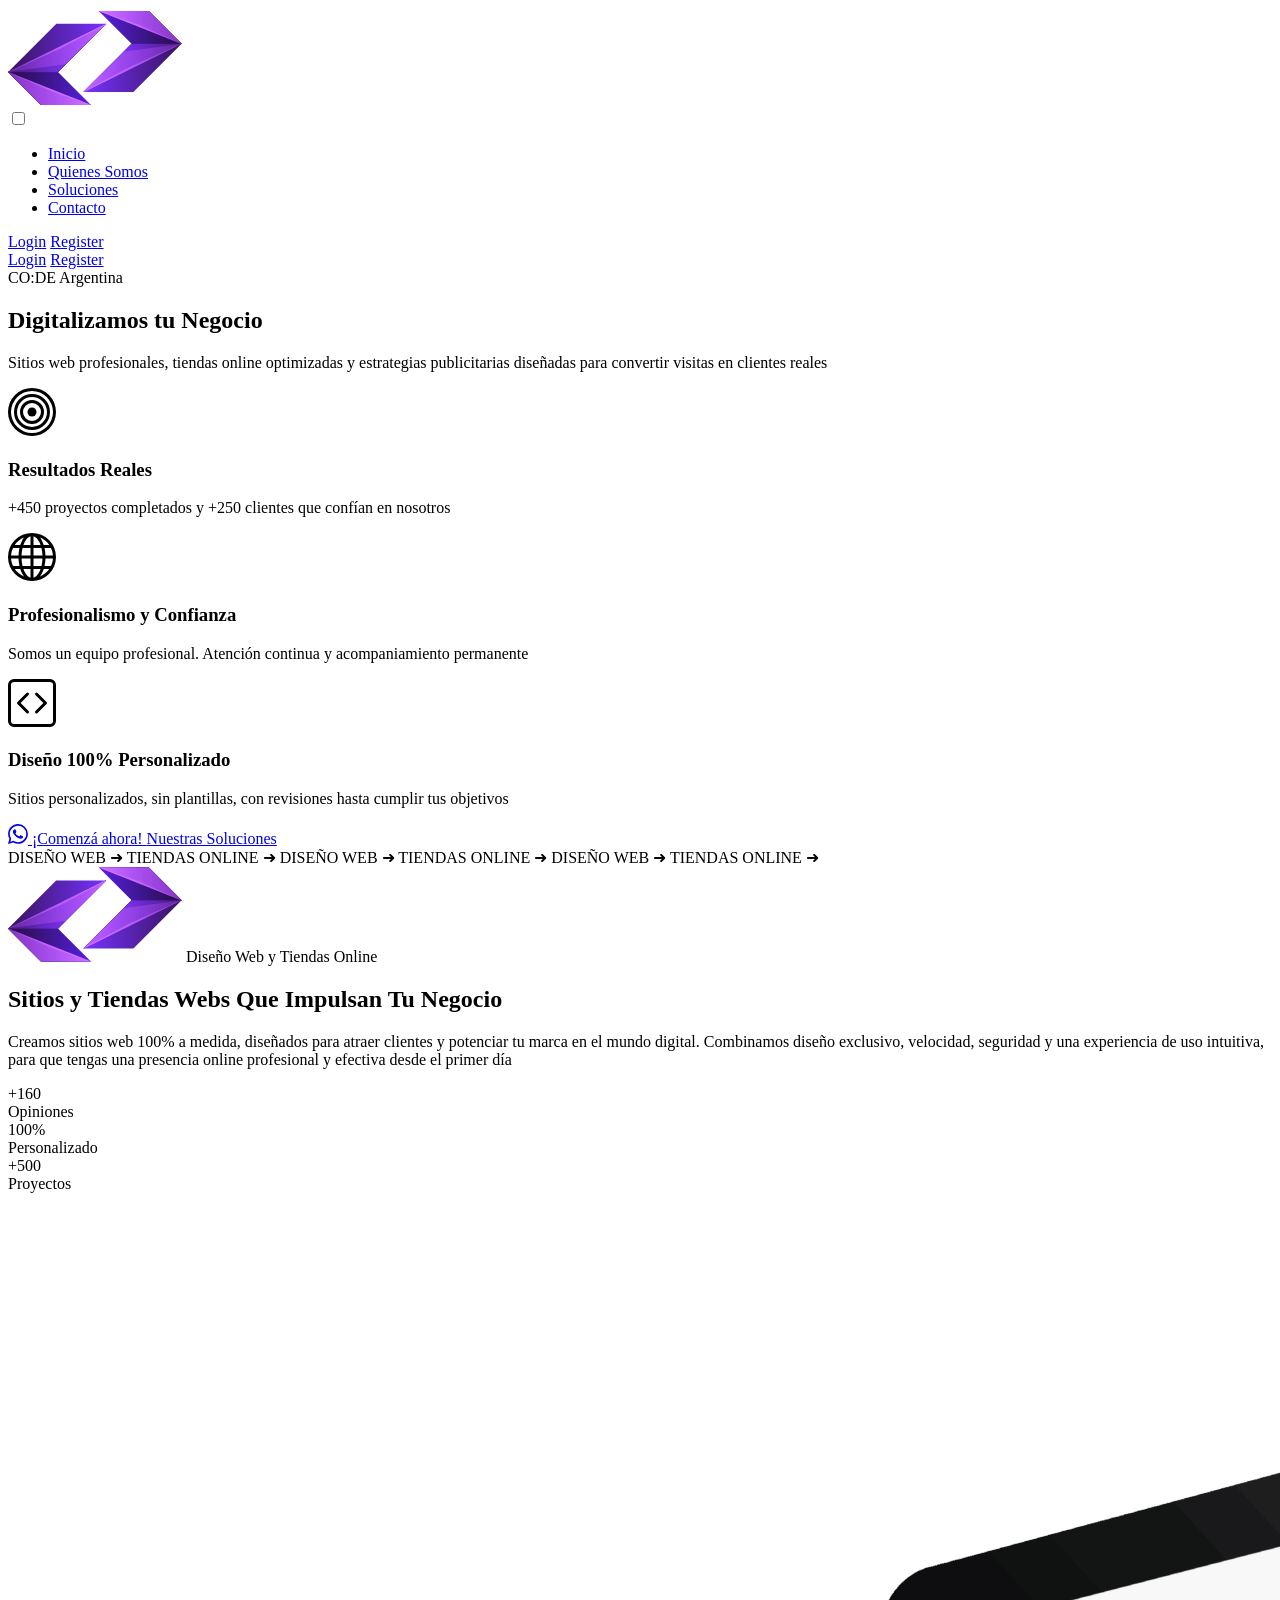
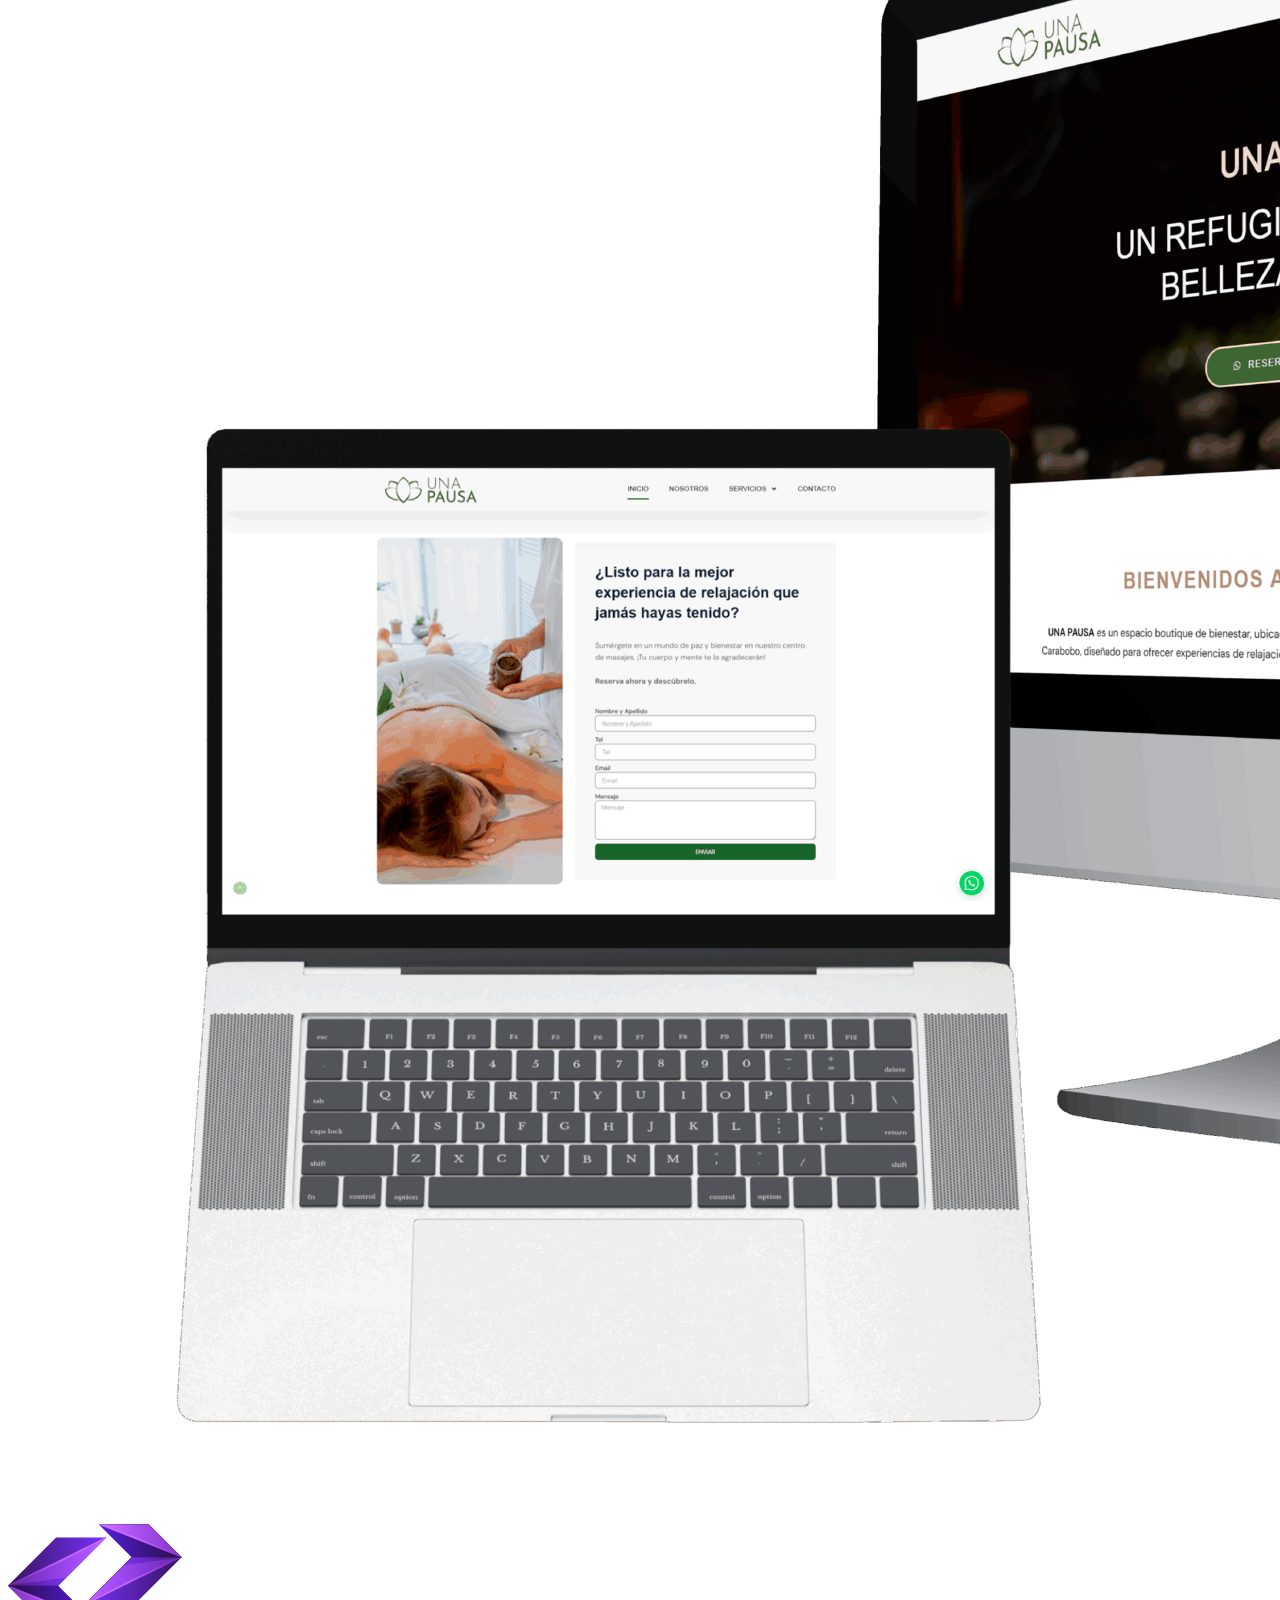
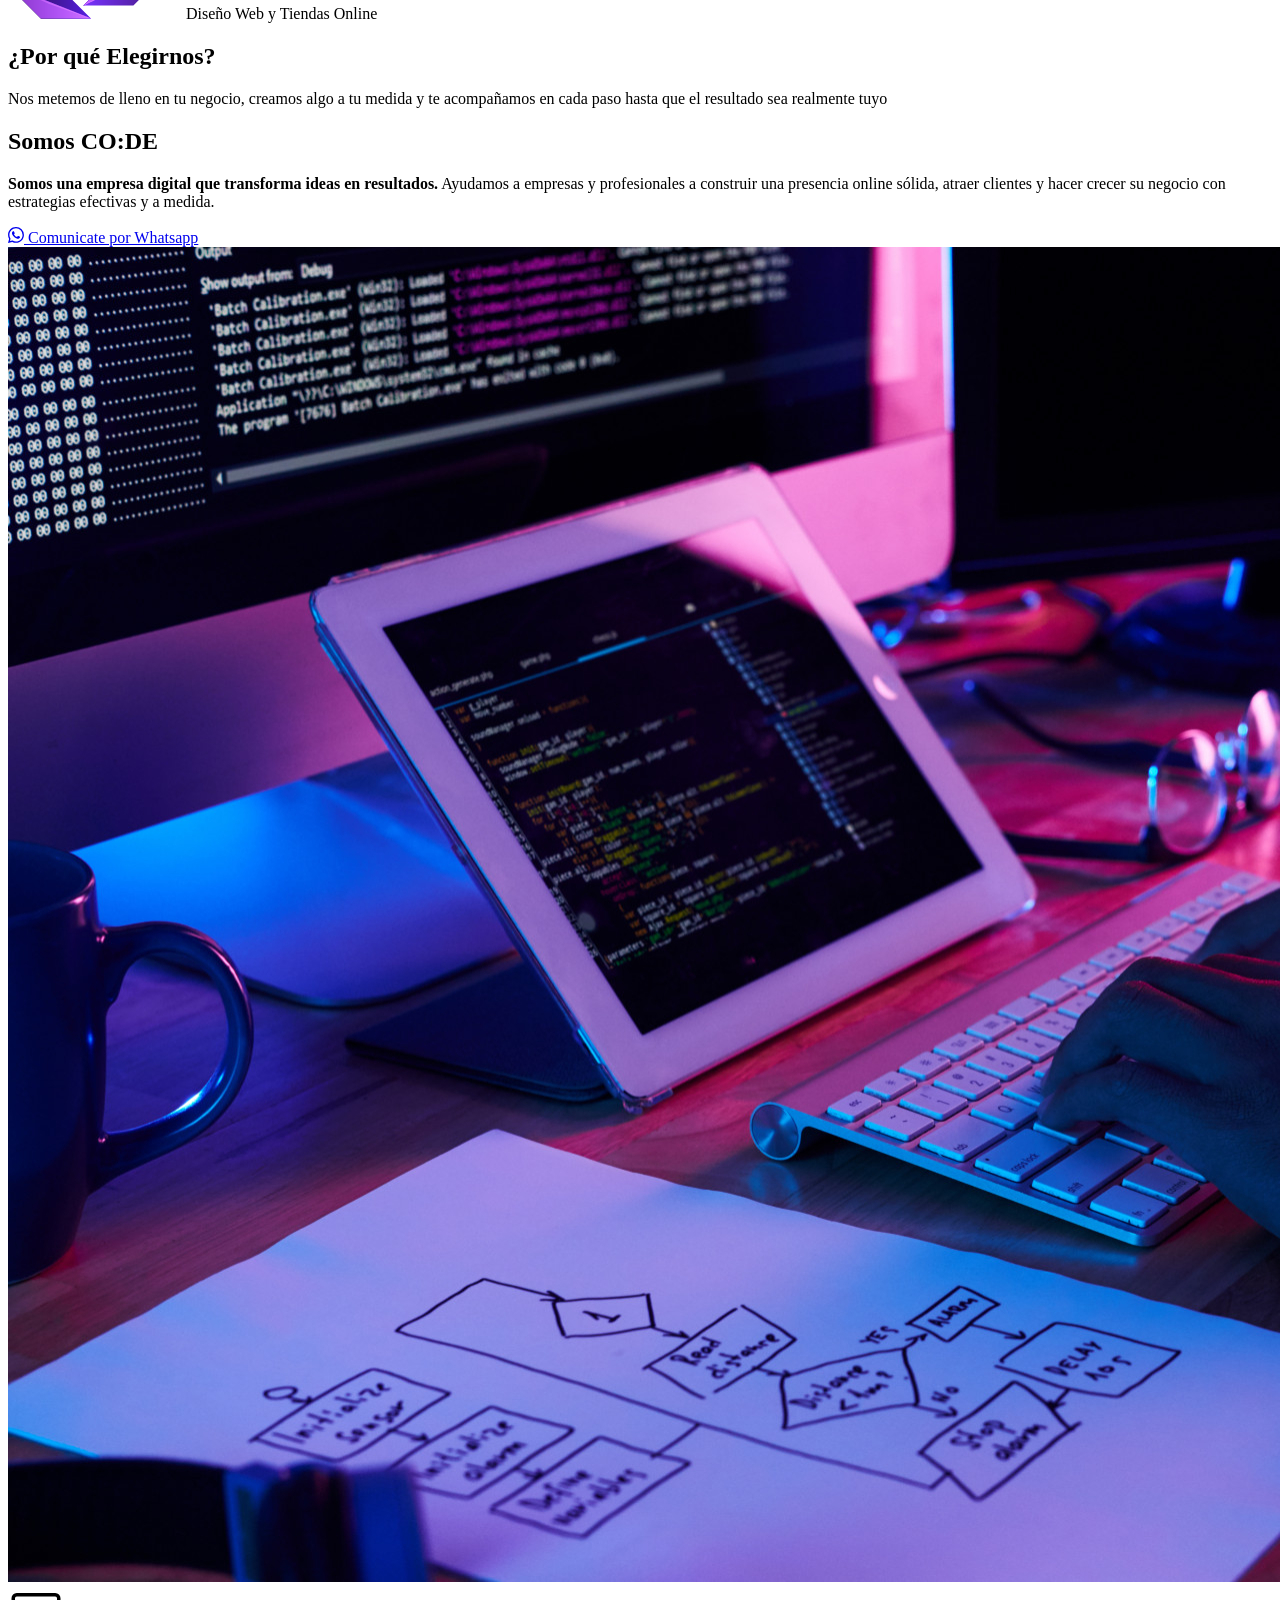
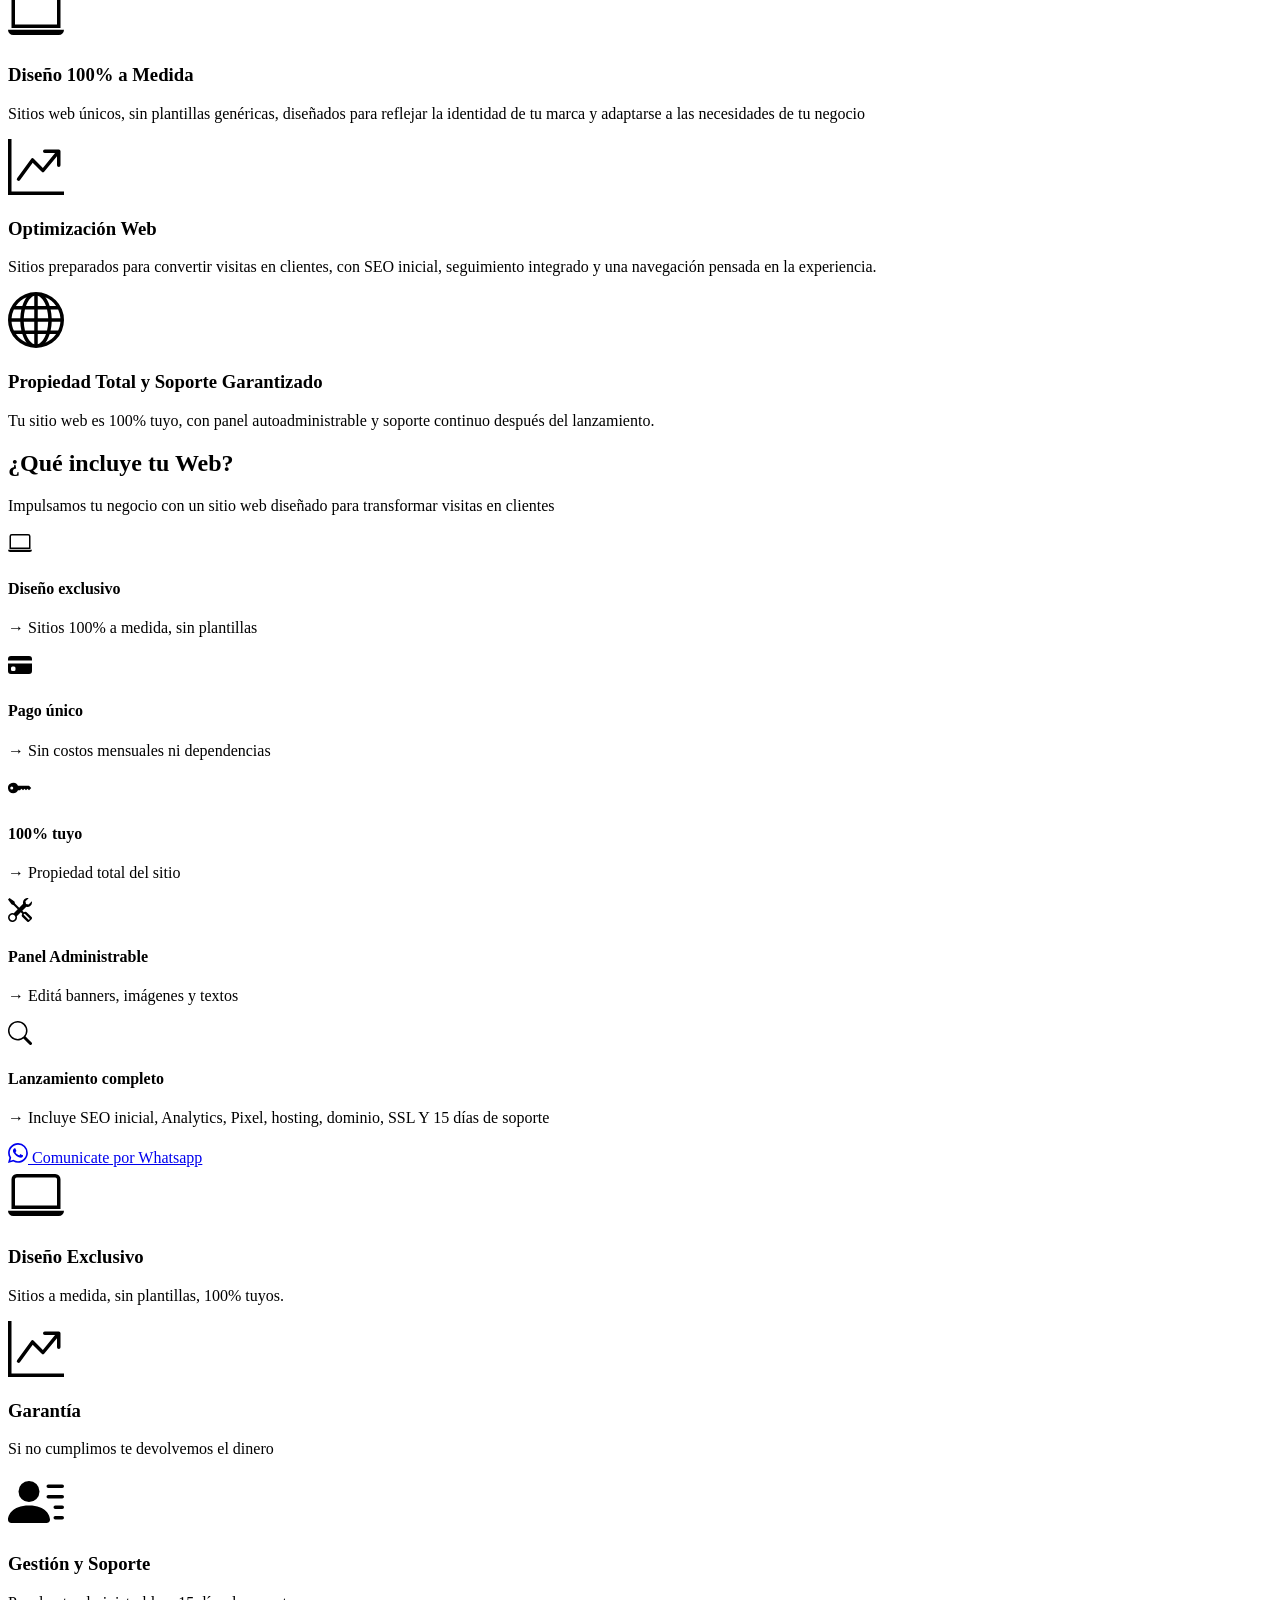
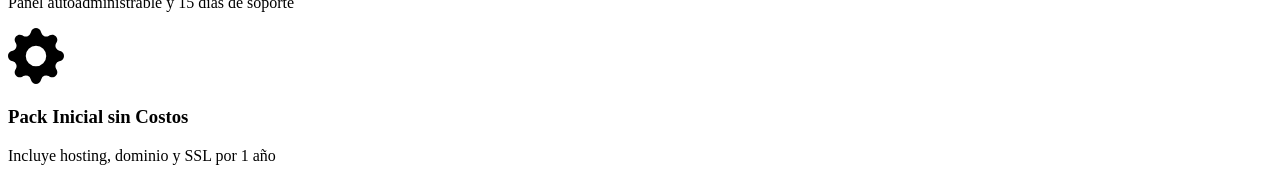
==== index.html @ 16af3ddb "what-included" ====
<!DOCTYPE html>
<html lang="en">
<head>
    <meta charset="UTF-8" />
    <meta name="viewport" content="width=device-width, initial-scale=1.0" />
    <meta
      name="description"
      content="CO:DE Developer - Diseño web y tiendas online profesionales"
    />
    <title>CO:DE Developer | Diseño Web y Tiendas Online</title>
    <link rel="stylesheet" href="estilo.css" />
  </head>
<body>
    
    <!-- ===== HEADER ===== -->
    <header class="header">
      <div class="header__container">
        <div class="logo">
          <a href="index.html" class="logo__link" aria-label="CO:DE Developer">
            <img
              src="./assets/img/logotipo/logotipo-code-horizonta-sin-fondo.png"
              alt="CO:DE Logo"
              class="logo__img"
            />
          </a>
        </div>

        <input type="checkbox" id="hamburger-toggle" class="hamburger-toggle" />

        <label for="hamburger-toggle" class="hamburger">
          <span class="hamburger__line"></span>
          <span class="hamburger__line"></span>
          <span class="hamburger__line"></span>
        </label>

        <nav class="navbar">
          <ul class="nav-menu">
            <li class="nav-menu__item">
              <a href="#inicio" class="nav-menu__link">Inicio</a>
            </li>
            <li class="nav-menu__item">
              <a href="#quienes-somos" class="nav-menu__link">Quienes Somos</a>
            </li>
            <li class="nav-menu__item">
              <a href="#soluciones" class="nav-menu__link">Soluciones</a>
            </li>
            <li class="nav-menu__item">
              <a href="#contacto" class="nav-menu__link">Contacto</a>
            </li>
          </ul>

          <div class="auth-buttons-mobile">
            <a href="./login.html" class="btn btn--login">Login</a>
            <a href="./register.html" class="btn btn--register">Register</a>
          </div>
        </nav>

        <div class="auth-buttons">
          <a href="./login.html" class="btn btn--login">Login</a>
          <a href="./register.html" class="btn btn--register">Register</a>
        </div>
      </div>
    </header>

</body>

<main>
    <!-- ===== HERO SECTION ===== -->
      <section class="hero" id="inicio">
        <div class="container">
          <div class="hero__content">
            <span class="hero__badge">CO:DE Argentina</span>
            <h1 class="hero__title">
              Digitalizamos tu <span class="text-primary">Negocio</span>
            </h1>
            <p class="hero__subtitle">
              Sitios web profesionales, tiendas online optimizadas y estrategias
              publicitarias diseñadas para convertir visitas en clientes reales
            </p>

            <div class="features-grid">
              <div class="feature-card">
                <svg
                  class="feature-card__icon"
                  xmlns="http://www.w3.org/2000/svg"
                  width="48"
                  height="48"
                  fill="currentColor"
                  viewBox="0 0 16 16"
                >
                  <path
                    d="M8 15A7 7 0 1 1 8 1a7 7 0 0 1 0 14m0 1A8 8 0 1 0 8 0a8 8 0 0 0 0 16"
                  />
                  <path
                    d="M8 13A5 5 0 1 1 8 3a5 5 0 0 1 0 10m0 1A6 6 0 1 0 8 2a6 6 0 0 0 0 12"
                  />
                  <path
                    d="M8 11a3 3 0 1 1 0-6 3 3 0 0 1 0 6m0 1a4 4 0 1 0 0-8 4 4 0 0 0 0 8"
                  />
                  <path d="M9.5 8a1.5 1.5 0 1 1-3 0 1.5 1.5 0 0 1 3 0" />
                </svg>
                <h3 class="feature-card__title">Resultados Reales</h3>
                <p class="feature-card__text">
                  +450 proyectos completados y +250 clientes que confían en
                  nosotros
                </p>
              </div>

              <div class="feature-card">
                <svg
                  class="feature-card__icon"
                  xmlns="http://www.w3.org/2000/svg"
                  width="48"
                  height="48"
                  fill="currentColor"
                  viewBox="0 0 16 16"
                >
                  <path
                    d="M0 8a8 8 0 1 1 16 0A8 8 0 0 1 0 8m7.5-6.923c-.67.204-1.335.82-1.887 1.855A8 8 0 0 0 5.145 4H7.5zM4.09 4a9.3 9.3 0 0 1 .64-1.539 7 7 0 0 1 .597-.933A7.03 7.03 0 0 0 2.255 4zm-.582 3.5c.03-.877.138-1.718.312-2.5H1.674a7 7 0 0 0-.656 2.5zM4.847 5a12.5 12.5 0 0 0-.338 2.5H7.5V5zM8.5 5v2.5h2.99a12.5 12.5 0 0 0-.337-2.5zM4.51 8.5a12.5 12.5 0 0 0 .337 2.5H7.5V8.5zm3.99 0V11h2.653c.187-.765.306-1.608.338-2.5zM5.145 12q.208.58.468 1.068c.552 1.035 1.218 1.65 1.887 1.855V12zm.182 2.472a7 7 0 0 1-.597-.933A9.3 9.3 0 0 1 4.09 12H2.255a7 7 0 0 0 3.072 2.472M3.82 11a13.7 13.7 0 0 1-.312-2.5h-2.49c.062.89.291 1.733.656 2.5zm6.853 3.472A7 7 0 0 0 13.745 12H11.91a9.3 9.3 0 0 1-.64 1.539 7 7 0 0 1-.597.933M8.5 12v2.923c.67-.204 1.335-.82 1.887-1.855q.26-.487.468-1.068zm3.68-1h2.146c.365-.767.594-1.61.656-2.5h-2.49a13.7 13.7 0 0 1-.312 2.5m2.802-3.5a7 7 0 0 0-.656-2.5H12.18c.174.782.282 1.623.312 2.5zM11.27 2.461c.247.464.462.98.64 1.539h1.835a7 7 0 0 0-3.072-2.472c.218.284.418.598.597.933M10.855 4a8 8 0 0 0-.468-1.068C9.835 1.897 9.17 1.282 8.5 1.077V4z"
                  />
                </svg>
                <h3 class="feature-card__title">Profesionalismo y Confianza</h3>
                <p class="feature-card__text">
                  Somos un equipo profesional. Atención continua y
                  acompaniamiento permanente
                </p>
              </div>

              <div class="feature-card">
                <svg
                  class="feature-card__icon"
                  xmlns="http://www.w3.org/2000/svg"
                  width="48"
                  height="48"
                  fill="currentColor"
                  viewBox="0 0 16 16"
                >
                  <path
                    d="M14 1a1 1 0 0 1 1 1v12a1 1 0 0 1-1 1H2a1 1 0 0 1-1-1V2a1 1 0 0 1 1-1zM2 0a2 2 0 0 0-2 2v12a2 2 0 0 0 2 2h12a2 2 0 0 0 2-2V2a2 2 0 0 0-2-2z"
                  />
                  <path
                    d="M6.854 4.646a.5.5 0 0 1 0 .708L4.207 8l2.647 2.646a.5.5 0 0 1-.708.708l-3-3a.5.5 0 0 1 0-.708l3-3a.5.5 0 0 1 .708 0m2.292 0a.5.5 0 0 0 0 .708L11.793 8l-2.647 2.646a.5.5 0 0 0 .708.708l3-3a.5.5 0 0 0 0-.708l-3-3a.5.5 0 0 0-.708 0"
                  />
                </svg>
                <h3 class="feature-card__title">Diseño 100% Personalizado</h3>
                <p class="feature-card__text">
                  Sitios personalizados, sin plantillas, con revisiones hasta
                  cumplir tus objetivos
                </p>
              </div>
            </div>

            <div class="cta-buttons">
              <a
                href="https://wa.me/5491164627854?text=Hola%20*CO:DE*%20.Estoy%20interesado%20en%20crear%20una%20página%20web.%20¿Podrás%20pasarme%20más%20información?%20"
                target="_blank"
                class="btn btn--primary"
              >
                <svg
                  class="btn__icon"
                  xmlns="http://www.w3.org/2000/svg"
                  width="20"
                  height="20"
                  fill="currentColor"
                  viewBox="0 0 16 16"
                >
                  <path
                    d="M13.601 2.326A7.85 7.85 0 0 0 7.994 0C3.627 0 .068 3.558.064 7.926c0 1.399.366 2.76 1.057 3.965L0 16l4.204-1.102a7.9 7.9 0 0 0 3.79.965h.004c4.368 0 7.926-3.558 7.93-7.93A7.9 7.9 0 0 0 13.6 2.326zM7.994 14.521a6.6 6.6 0 0 1-3.356-.92l-.24-.144-2.494.654.666-2.433-.156-.251a6.56 6.56 0 0 1-1.007-3.505c0-3.626 2.957-6.584 6.591-6.584a6.56 6.56 0 0 1 4.66 1.931 6.56 6.56 0 0 1 1.928 4.66c-.004 3.639-2.961 6.592-6.592 6.592m3.615-4.934c-.197-.099-1.17-.578-1.353-.646-.182-.065-.315-.099-.445.099-.133.197-.513.646-.627.775-.114.133-.232.148-.43.05-.197-.1-.836-.308-1.592-.985-.59-.525-.985-1.175-1.103-1.372-.114-.198-.011-.304.088-.403.087-.088.197-.232.296-.346.1-.114.133-.198.198-.33.065-.134.034-.248-.015-.347-.05-.099-.445-1.076-.612-1.47-.16-.389-.323-.335-.445-.34-.114-.007-.247-.007-.38-.007a.73.73 0 0 0-.529.247c-.182.198-.691.677-.691 1.654s.71 1.916.81 2.049c.098.133 1.394 2.132 3.383 2.992.47.205.84.326 1.129.418.475.152.904.129 1.246.08.38-.058 1.171-.48 1.338-.943.164-.464.164-.86.114-.943-.049-.084-.182-.133-.38-.232"
                  />
                </svg>
                ¡Comenzá ahora!
              </a>
              <a href="#soluciones" class="btn btn--secondary">
                Nuestras Soluciones
              </a>
            </div>
          </div>
        </div>
      </section>

      <!-- ===== MARQUEE SECTION ===== -->
       <section class="marquee">
        <div class="marquee__content">
          <span class="marquee__text">DISEÑO WEB ➜</span>
          <span class="marquee__text">TIENDAS ONLINE ➜</span>
          <span class="marquee__text">DISEÑO WEB ➜</span>
          <span class="marquee__text">TIENDAS ONLINE ➜</span>
          <span class="marquee__text">DISEÑO WEB ➜</span>
          <span class="marquee__text">TIENDAS ONLINE ➜</span>
        </div>
      </section>

      <!-- ===== WEB DESIGN SECTION ===== -->
      <section class="web-design" id="soluciones">
        <div class="container">
          <div class="web-design__wrapper">
            <div class="web-design__text">
              <div class="section-label">
                <img
                  src="./assets/img/logotipo/logo-sin-fondo.png"
                  alt="Logo"
                  class="section-label__icon"
                />
                <span class="section-label__text"
                  >Diseño Web y Tiendas Online</span
                >
              </div>

              <div>
                <h2 class="web-design__title">
                  Sitios y Tiendas Webs Que Impulsan
                  <span class="text-primary">Tu Negocio</span>
                </h2>
                <p class="web-design__description">
                  Creamos sitios web 100% a medida, diseñados para atraer
                  clientes y potenciar tu marca en el mundo digital. Combinamos
                  diseño exclusivo, velocidad, seguridad y una experiencia de
                  uso intuitiva, para que tengas una presencia online
                  profesional y efectiva desde el primer día
                </p>

                <div class="stats-grid">
                  <div class="stats-grid__item">
                    <div class="stats-grid__number">
                      <span class="stats-grid__number-highlight">+160</span>
                    </div>
                    <div class="stats-grid__label">Opiniones</div>
                  </div>
                  <div class="stats-grid__item">
                    <div class="stats-grid__number">
                      <span class="stats-grid__number-highlight">100%</span>
                    </div>
                    <div class="stats-grid__label">Personalizado</div>
                  </div>
                  <div class="stats-grid__item">
                    <div class="stats-grid__number">
                      <span class="stats-grid__number-highlight">+500</span>
                    </div>
                    <div class="stats-grid__label">Proyectos</div>
                  </div>
                </div>
              </div>
            </div>

            <div class="web-design__image">
              <img
                src="./assets/img/cards-diseno-web/UNA-PAUSA-scaled.png"
                alt="Diseño Web"
                class="web-design__image-img"
              />
            </div>
          </div>
        </div>
      </section>

       <!-- ===== WHY CHOOSE US SECTION ===== -->
      <section class="why-choose-us" id="quienes-somos">
        <div class="container">
          <div class="why-choose-us__wrapper">
            <div class="section-label">
              <img
                src="./assets/img/logotipo/logo-sin-fondo.png"
                alt="Logo"
                class="section-label__icon"
              />
              <span class="section-label__text"
                >Diseño Web y Tiendas Online</span
              >
            </div>

            <div class="why-title">
              <h2 class="why-choose-us__title">
                ¿Por qué <span class="text-primary">Elegirnos?</span>
              </h2>
              <p class="why-choose-us__description">
                Nos metemos de lleno en tu negocio, creamos algo a tu medida y
                te acompañamos en cada paso hasta que el resultado sea realmente
                tuyo
              </p>
            </div>

            <section class="quienes-somos">
              <div class="quienes-somos__text">
                <div>
                  <h2 class="quienes-somos__title">
                    Somos <span class="text-primary">CO:DE</span>
                  </h2>
                  <p class="quienes-somos__description">
                    <strong
                      >Somos una empresa digital que transforma ideas en
                      resultados.</strong
                    >
                    Ayudamos a empresas y profesionales a construir una
                    presencia online sólida, atraer clientes y hacer crecer su
                    negocio con estrategias efectivas y a medida.
                  </p>
                </div>

                <div>
                  <a
                    href="https://wa.me/5491164627854?text=Hola%20*CO:DE*%20.Estoy%20interesado%20en%20crear%20una%20página%20web.%20¿Podrás%20pasarme%20más%20información?%20"
                    target="_blank"
                    class="btn btn--primary btn--whatsapp"
                  >
                    <svg
                      xmlns="http://www.w3.org/2000/svg"
                      width="16"
                      height="16"
                      fill="currentColor"
                      viewBox="0 0 16 16"
                    >
                      <path
                        d="M13.601 2.326A7.85 7.85 0 0 0 7.994 0C3.627 0 .068 3.558.064 7.926c0 1.399.366 2.76 1.057 3.965L0 16l4.204-1.102a7.9 7.9 0 0 0 3.79.965h.004c4.368 0 7.926-3.558 7.93-7.93A7.9 7.9 0 0 0 13.6 2.326zM7.994 14.521a6.6 6.6 0 0 1-3.356-.92l-.24-.144-2.494.654.666-2.433-.156-.251a6.56 6.56 0 0 1-1.007-3.505c0-3.626 2.957-6.584 6.591-6.584a6.56 6.56 0 0 1 4.66 1.931 6.56 6.56 0 0 1 1.928 4.66c-.004 3.639-2.961 6.592-6.592 6.592m3.615-4.934c-.197-.099-1.17-.578-1.353-.646-.182-.065-.315-.099-.445.099-.133.197-.513.646-.627.775-.114.133-.232.148-.43.05-.197-.1-.836-.308-1.592-.985-.59-.525-.985-1.175-1.103-1.372-.114-.198-.011-.304.088-.403.087-.088.197-.232.296-.346.1-.114.133-.198.198-.33.065-.134.034-.248-.015-.347-.05-.099-.445-1.076-.612-1.47-.16-.389-.323-.335-.445-.34-.114-.007-.247-.007-.38-.007a.73.73 0 0 0-.529.247c-.182.198-.691.677-.691 1.654s.71 1.916.81 2.049c.098.133 1.394 2.132 3.383 2.992.47.205.84.326 1.129.418.475.152.904.129 1.246.08.38-.058 1.171-.48 1.338-.943.164-.464.164-.86.114-.943-.049-.084-.182-.133-.38-.232"
                      />
                    </svg>
                    Comunicate por Whatsapp
                  </a>
                </div>
              </div>

              <div class="quienes-somos__image">
                <img
                  src="./assets/img/cards/web-a-medida-1.jpg"
                  alt="Web a medida"
                  class="quienes-somos__image-img"
                />
              </div>
            </section>

            <div class="benefits-grid">
              <article class="benefit-card">
                <svg
                  class="benefit-card__icon"
                  xmlns="http://www.w3.org/2000/svg"
                  width="56"
                  height="56"
                  fill="currentColor"
                  viewBox="0 0 16 16"
                >
                  <path
                    d="M13.5 3a.5.5 0 0 1 .5.5V11H2V3.5a.5.5 0 0 1 .5-.5zm-11-1A1.5 1.5 0 0 0 1 3.5V12h14V3.5A1.5 1.5 0 0 0 13.5 2zM0 12.5h16a1.5 1.5 0 0 1-1.5 1.5h-13A1.5 1.5 0 0 1 0 12.5"
                  />
                </svg>
                <h3 class="benefit-card__title">Diseño 100% a Medida</h3>
                <p class="benefit-card__text">
                  Sitios web únicos, sin plantillas genéricas, diseñados para
                  reflejar la identidad de tu marca y adaptarse a las
                  necesidades de tu negocio
                </p>
              </article>

              <article class="benefit-card">
                <svg
                  class="benefit-card__icon"
                  xmlns="http://www.w3.org/2000/svg"
                  width="56"
                  height="56"
                  fill="currentColor"
                  viewBox="0 0 16 16"
                >
                  <path
                    d="M0 0h1v15h15v1H0zm10 3.5a.5.5 0 0 1 .5-.5h4a.5.5 0 0 1 .5.5v4a.5.5 0 0 1-1 0V4.9l-3.613 4.417a.5.5 0 0 1-.74.037L7.06 6.767l-3.656 5.027a.5.5 0 0 1-.808-.588l4-5.5a.5.5 0 0 1 .758-.06l2.609 2.61L13.445 4H10.5a.5.5 0 0 1-.5-.5"
                  />
                </svg>
                <h3 class="benefit-card__title">Optimización Web</h3>
                <p class="benefit-card__text">
                  Sitios preparados para convertir visitas en clientes, con SEO
                  inicial, seguimiento integrado y una navegación pensada en la
                  experiencia.
                </p>
              </article>

              <article class="benefit-card">
                <svg
                  class="benefit-card__icon"
                  xmlns="http://www.w3.org/2000/svg"
                  width="56"
                  height="56"
                  fill="currentColor"
                  viewBox="0 0 16 16"
                >
                  <path
                    d="M0 8a8 8 0 1 1 16 0A8 8 0 0 1 0 8m7.5-6.923c-.67.204-1.335.82-1.887 1.855A8 8 0 0 0 5.145 4H7.5zM4.09 4a9.3 9.3 0 0 1 .64-1.539 7 7 0 0 1 .597-.933A7.03 7.03 0 0 0 2.255 4zm-.582 3.5c.03-.877.138-1.718.312-2.5H1.674a7 7 0 0 0-.656 2.5zM4.847 5a12.5 12.5 0 0 0-.338 2.5H7.5V5zM8.5 5v2.5h2.99a12.5 12.5 0 0 0-.337-2.5zM4.51 8.5a12.5 12.5 0 0 0 .337 2.5H7.5V8.5zm3.99 0V11h2.653c.187-.765.306-1.608.338-2.5zM5.145 12q.208.58.468 1.068c.552 1.035 1.218 1.65 1.887 1.855V12zm.182 2.472a7 7 0 0 1-.597-.933A9.3 9.3 0 0 1 4.09 12H2.255a7 7 0 0 0 3.072 2.472M3.82 11a13.7 13.7 0 0 1-.312-2.5h-2.49c.062.89.291 1.733.656 2.5zm6.853 3.472A7 7 0 0 0 13.745 12H11.91a9.3 9.3 0 0 1-.64 1.539 7 7 0 0 1-.597.933M8.5 12v2.923c.67-.204 1.335-.82 1.887-1.855q.26-.487.468-1.068zm3.68-1h2.146c.365-.767.594-1.61.656-2.5h-2.49a13.7 13.7 0 0 1-.312 2.5m2.802-3.5a7 7 0 0 0-.656-2.5H12.18c.174.782.282 1.623.312 2.5zM11.27 2.461c.247.464.462.98.64 1.539h1.835a7 7 0 0 0-3.072-2.472c.218.284.418.598.597.933M10.855 4a8 8 0 0 0-.468-1.068C9.835 1.897 9.17 1.282 8.5 1.077V4z"
                  />
                </svg>
                <h3 class="benefit-card__title">
                  Propiedad Total y Soporte Garantizado
                </h3>
                <p class="benefit-card__text">
                  Tu sitio web es 100% tuyo, con panel autoadministrable y
                  soporte continuo después del lanzamiento.
                </p>
              </article>
            </div>
          </div>
        </div>
      </section>

            <!-- ===== WHAT'S INCLUDED SECTION ===== -->
      <section class="what-included">
        <div class="container">
          <div class="what-included__wrapper">
            <div class="what-included__header">
              <h2 class="what-included__title">
                ¿Qué incluye tu <span class="text-primary">Web?</span>
              </h2>
              <p class="what-included__description">
                Impulsamos tu negocio con un sitio web diseñado para transformar
                visitas en clientes
              </p>
            </div>

            <div class="features-layout">
              <!-- COLUMNA IZQUIERDA - LISTA DE CARACTERÍSTICAS -->
              <div class="features-column">
                <div class="features-list">
                  <div class="feature-item">
                    <svg
                      class="feature-item__icon"
                      xmlns="http://www.w3.org/2000/svg"
                      width="24"
                      height="24"
                      fill="currentColor"
                      viewBox="0 0 16 16"
                    >
                      <path
                        d="M13.5 3a.5.5 0 0 1 .5.5V11H2V3.5a.5.5 0 0 1 .5-.5zm-11-1A1.5 1.5 0 0 0 1 3.5V12h14V3.5A1.5 1.5 0 0 0 13.5 2zM0 12.5h16a1.5 1.5 0 0 1-1.5 1.5h-13A1.5 1.5 0 0 1 0 12.5"
                      />
                    </svg>
                    <div class="feature-item__content">
                      <h4 class="feature-item__title">Diseño exclusivo</h4>
                      <p class="feature-item__text">
                        → Sitios 100% a medida, sin plantillas
                      </p>
                    </div>
                  </div>

                  <div class="feature-item">
                    <svg
                      class="feature-item__icon"
                      xmlns="http://www.w3.org/2000/svg"
                      width="24"
                      height="24"
                      fill="currentColor"
                      viewBox="0 0 16 16"
                    >
                      <path
                        d="M0 4a2 2 0 0 1 2-2h12a2 2 0 0 1 2 2v1H0zm0 3v5a2 2 0 0 0 2 2h12a2 2 0 0 0 2-2V7zm3 2h1a1 1 0 0 1 1 1v1a1 1 0 0 1-1 1H3a1 1 0 0 1-1-1v-1a1 1 0 0 1 1-1"
                      />
                    </svg>
                    <div class="feature-item__content">
                      <h4 class="feature-item__title">Pago único</h4>
                      <p class="feature-item__text">
                        → Sin costos mensuales ni dependencias
                      </p>
                    </div>
                  </div>

                  <div class="feature-item">
                    <svg
                      class="feature-item__icon"
                      xmlns="http://www.w3.org/2000/svg"
                      width="24"
                      height="24"
                      fill="currentColor"
                      viewBox="0 0 16 16"
                    >
                      <path
                        d="M3.5 11.5a3.5 3.5 0 1 1 3.163-5H14L15.5 8 14 9.5l-1-1-1 1-1-1-1 1-1-1-1 1H6.663a3.5 3.5 0 0 1-3.163 2M2.5 9a1 1 0 1 0 0-2 1 1 0 0 0 0 2"
                      />
                    </svg>
                    <div class="feature-item__content">
                      <h4 class="feature-item__title">100% tuyo</h4>
                      <p class="feature-item__text">
                        → Propiedad total del sitio
                      </p>
                    </div>
                  </div>

                  <div class="feature-item">
                    <svg
                      class="feature-item__icon"
                      xmlns="http://www.w3.org/2000/svg"
                      width="24"
                      height="24"
                      fill="currentColor"
                      viewBox="0 0 16 16"
                    >
                      <path
                        d="M1 0 0 1l2.2 3.081a1 1 0 0 0 .815.419h.07a1 1 0 0 1 .708.293l2.675 2.675-2.617 2.654A3.003 3.003 0 0 0 0 13a3 3 0 1 0 5.878-.851l2.654-2.617.968.968-.305.914a1 1 0 0 0 .242 1.023l3.27 3.27a.997.997 0 0 0 1.414 0l1.586-1.586a.997.997 0 0 0 0-1.414l-3.27-3.27a1 1 0 0 0-1.023-.242L10.5 9.5l-.96-.96 2.68-2.643A3.005 3.005 0 0 0 16 3q0-.405-.102-.777l-2.14 2.141L12 4l-.364-1.757L13.777.102a3 3 0 0 0-3.675 3.68L7.462 6.46 4.793 3.793a1 1 0 0 1-.293-.707v-.071a1 1 0 0 0-.419-.814zm9.646 10.646a.5.5 0 0 1 .708 0l2.914 2.915a.5.5 0 0 1-.707.707l-2.915-2.914a.5.5 0 0 1 0-.708M3 11l.471.242.529.026.287.445.445.287.026.529L5 13l-.242.471-.026.529-.445.287-.287.445-.529.026L3 15l-.471-.242L2 14.732l-.287-.445L1.268 14l-.026-.529L1 13l.242-.471.026-.529.445-.287.287-.445.529-.026z"
                      />
                    </svg>
                    <div class="feature-item__content">
                      <h4 class="feature-item__title">Panel Administrable</h4>
                      <p class="feature-item__text">
                        → Editá banners, imágenes y textos
                      </p>
                    </div>
                  </div>

                  <div class="feature-item">
                    <svg
                      class="feature-item__icon"
                      xmlns="http://www.w3.org/2000/svg"
                      width="24"
                      height="24"
                      fill="currentColor"
                      viewBox="0 0 16 16"
                    >
                      <path
                        d="M11.742 10.344a6.5 6.5 0 1 0-1.397 1.398h-.001q.044.06.098.115l3.85 3.85a1 1 0 0 0 1.415-1.414l-3.85-3.85a1 1 0 0 0-.115-.1zM12 6.5a5.5 5.5 0 1 1-11 0 5.5 5.5 0 0 1 11 0"
                      />
                    </svg>
                    <div class="feature-item__content">
                      <h4 class="feature-item__title">Lanzamiento completo</h4>
                      <p class="feature-item__text">
                        → Incluye SEO inicial, Analytics, Pixel, hosting,
                        dominio, SSL Y 15 días de soporte
                      </p>
                    </div>
                  </div>
                </div>

                <a
                  href="https://wa.me/5491164627854?text=Hola%20*CO:DE*%20.Estoy%20interesado%20en%20crear%20una%20página%20web.%20¿Podrás%20pasarme%20más%20información?%20"
                  target="_blank"
                  class="btn btn--primary btn--full"
                >
                  <svg
                    class="btn__icon"
                    xmlns="http://www.w3.org/2000/svg"
                    width="20"
                    height="20"
                    fill="currentColor"
                    viewBox="0 0 16 16"
                  >
                    <path
                      d="M13.601 2.326A7.85 7.85 0 0 0 7.994 0C3.627 0 .068 3.558.064 7.926c0 1.399.366 2.76 1.057 3.965L0 16l4.204-1.102a7.9 7.9 0 0 0 3.79.965h.004c4.368 0 7.926-3.558 7.93-7.93A7.9 7.9 0 0 0 13.6 2.326zM7.994 14.521a6.6 6.6 0 0 1-3.356-.92l-.24-.144-2.494.654.666-2.433-.156-.251a6.56 6.56 0 0 1-1.007-3.505c0-3.626 2.957-6.584 6.591-6.584a6.56 6.56 0 0 1 4.66 1.931 6.56 6.56 0 0 1 1.928 4.66c-.004 3.639-2.961 6.592-6.592 6.592m3.615-4.934c-.197-.099-1.17-.578-1.353-.646-.182-.065-.315-.099-.445.099-.133.197-.513.646-.627.775-.114.133-.232.148-.43.05-.197-.1-.836-.308-1.592-.985-.59-.525-.985-1.175-1.103-1.372-.114-.198-.011-.304.088-.403.087-.088.197-.232.296-.346.1-.114.133-.198.198-.33.065-.134.034-.248-.015-.347-.05-.099-.445-1.076-.612-1.47-.16-.389-.323-.335-.445-.34-.114-.007-.247-.007-.38-.007a.73.73 0 0 0-.529.247c-.182.198-.691.677-.691 1.654s.71 1.916.81 2.049c.098.133 1.394 2.132 3.383 2.992.47.205.84.326 1.129.418.475.152.904.129 1.246.08.38-.058 1.171-.48 1.338-.943.164-.464.164-.86.114-.943-.049-.084-.182-.133-.38-.232"
                    />
                  </svg>
                  Comunicate por Whatsapp
                </a>
              </div>

              <!-- COLUMNA DERECHA - CARDS -->
              <div class="cards-column">
                <div class="card-item">
                  <svg
                    class="card-item__icon"
                    xmlns="http://www.w3.org/2000/svg"
                    width="56"
                    height="56"
                    fill="currentColor"
                    viewBox="0 0 16 16"
                  >
                    <path
                      d="M13.5 3a.5.5 0 0 1 .5.5V11H2V3.5a.5.5 0 0 1 .5-.5zm-11-1A1.5 1.5 0 0 0 1 3.5V12h14V3.5A1.5 1.5 0 0 0 13.5 2zM0 12.5h16a1.5 1.5 0 0 1-1.5 1.5h-13A1.5 1.5 0 0 1 0 12.5"
                    />
                  </svg>
                  <h3 class="card-item__title">Diseño Exclusivo</h3>
                  <p class="card-item__text">
                    Sitios a medida, sin plantillas, 100% tuyos.
                  </p>
                </div>

                <div class="card-item">
                  <svg
                    class="card-item__icon"
                    xmlns="http://www.w3.org/2000/svg"
                    width="56"
                    height="56"
                    fill="currentColor"
                    viewBox="0 0 16 16"
                  >
                    <path
                      d="M0 0h1v15h15v1H0zm10 3.5a.5.5 0 0 1 .5-.5h4a.5.5 0 0 1 .5.5v4a.5.5 0 0 1-1 0V4.9l-3.613 4.417a.5.5 0 0 1-.74.037L7.06 6.767l-3.656 5.027a.5.5 0 0 1-.808-.588l4-5.5a.5.5 0 0 1 .758-.06l2.609 2.61L13.445 4H10.5a.5.5 0 0 1-.5-.5"
                    />
                  </svg>
                  <h3 class="card-item__title">Garantía</h3>
                  <p class="card-item__text">
                    Si no cumplimos te devolvemos el dinero
                  </p>
                </div>

                <div class="card-item">
                  <svg
                    class="card-item__icon"
                    xmlns="http://www.w3.org/2000/svg"
                    width="56"
                    height="56"
                    fill="currentColor"
                    viewBox="0 0 16 16"
                  >
                    <path
                      d="M6 8a3 3 0 1 0 0-6 3 3 0 0 0 0 6m-5 6s-1 0-1-1 1-4 6-4 6 3 6 4-1 1-1 1zM11 3.5a.5.5 0 0 1 .5-.5h4a.5.5 0 0 1 0 1h-4a.5.5 0 0 1-.5-.5m.5 2.5a.5.5 0 0 0 0 1h4a.5.5 0 0 0 0-1zm2 3a.5.5 0 0 0 0 1h2a.5.5 0 0 0 0-1zm0 3a.5.5 0 0 0 0 1h2a.5.5 0 0 0 0-1z"
                    />
                  </svg>
                  <h3 class="card-item__title">Gestión y Soporte</h3>
                  <p class="card-item__text">
                    Panel autoadministrable y 15 días de soporte
                  </p>
                </div>

                <div class="card-item">
                  <svg
                    class="card-item__icon"
                    xmlns="http://www.w3.org/2000/svg"
                    width="56"
                    height="56"
                    fill="currentColor"
                    viewBox="0 0 16 16"
                  >
                    <path
                      d="M9.405 1.05c-.413-1.4-2.397-1.4-2.81 0l-.1.34a1.464 1.464 0 0 1-2.105.872l-.31-.17c-1.283-.698-2.686.705-1.987 1.987l.169.311c.446.82.023 1.841-.872 2.105l-.34.1c-1.4.413-1.4 2.397 0 2.81l.34.1a1.464 1.464 0 0 1 .872 2.105l-.17.31c-.698 1.283.705 2.686 1.987 1.987l.311-.169a1.464 1.464 0 0 1 2.105.872l.1.34c.413 1.4 2.397 1.4 2.81 0l.1-.34a1.464 1.464 0 0 1 2.105-.872l.31.17c1.283.698 2.686-.705 1.987-1.987l-.169-.311a1.464 1.464 0 0 1 .872-2.105l.34-.1c1.4-.413 1.4-2.397 0-2.81l-.34-.1a1.464 1.464 0 0 1-.872-2.105l.17-.31c.698-1.283-.705-2.686-1.987-1.987l-.311.169a1.464 1.464 0 0 1-2.105-.872zM8 10.93a2.929 2.929 0 1 1 0-5.86 2.929 2.929 0 0 1 0 5.858z"
                    />
                  </svg>
                  <h3 class="card-item__title">Pack Inicial sin Costos</h3>
                  <p class="card-item__text">
                    Incluye hosting, dominio y SSL por 1 año
                  </p>
                </div>
              </div>
            </div>
          </div>
        </div>
      </section>

      
</main>
</html>
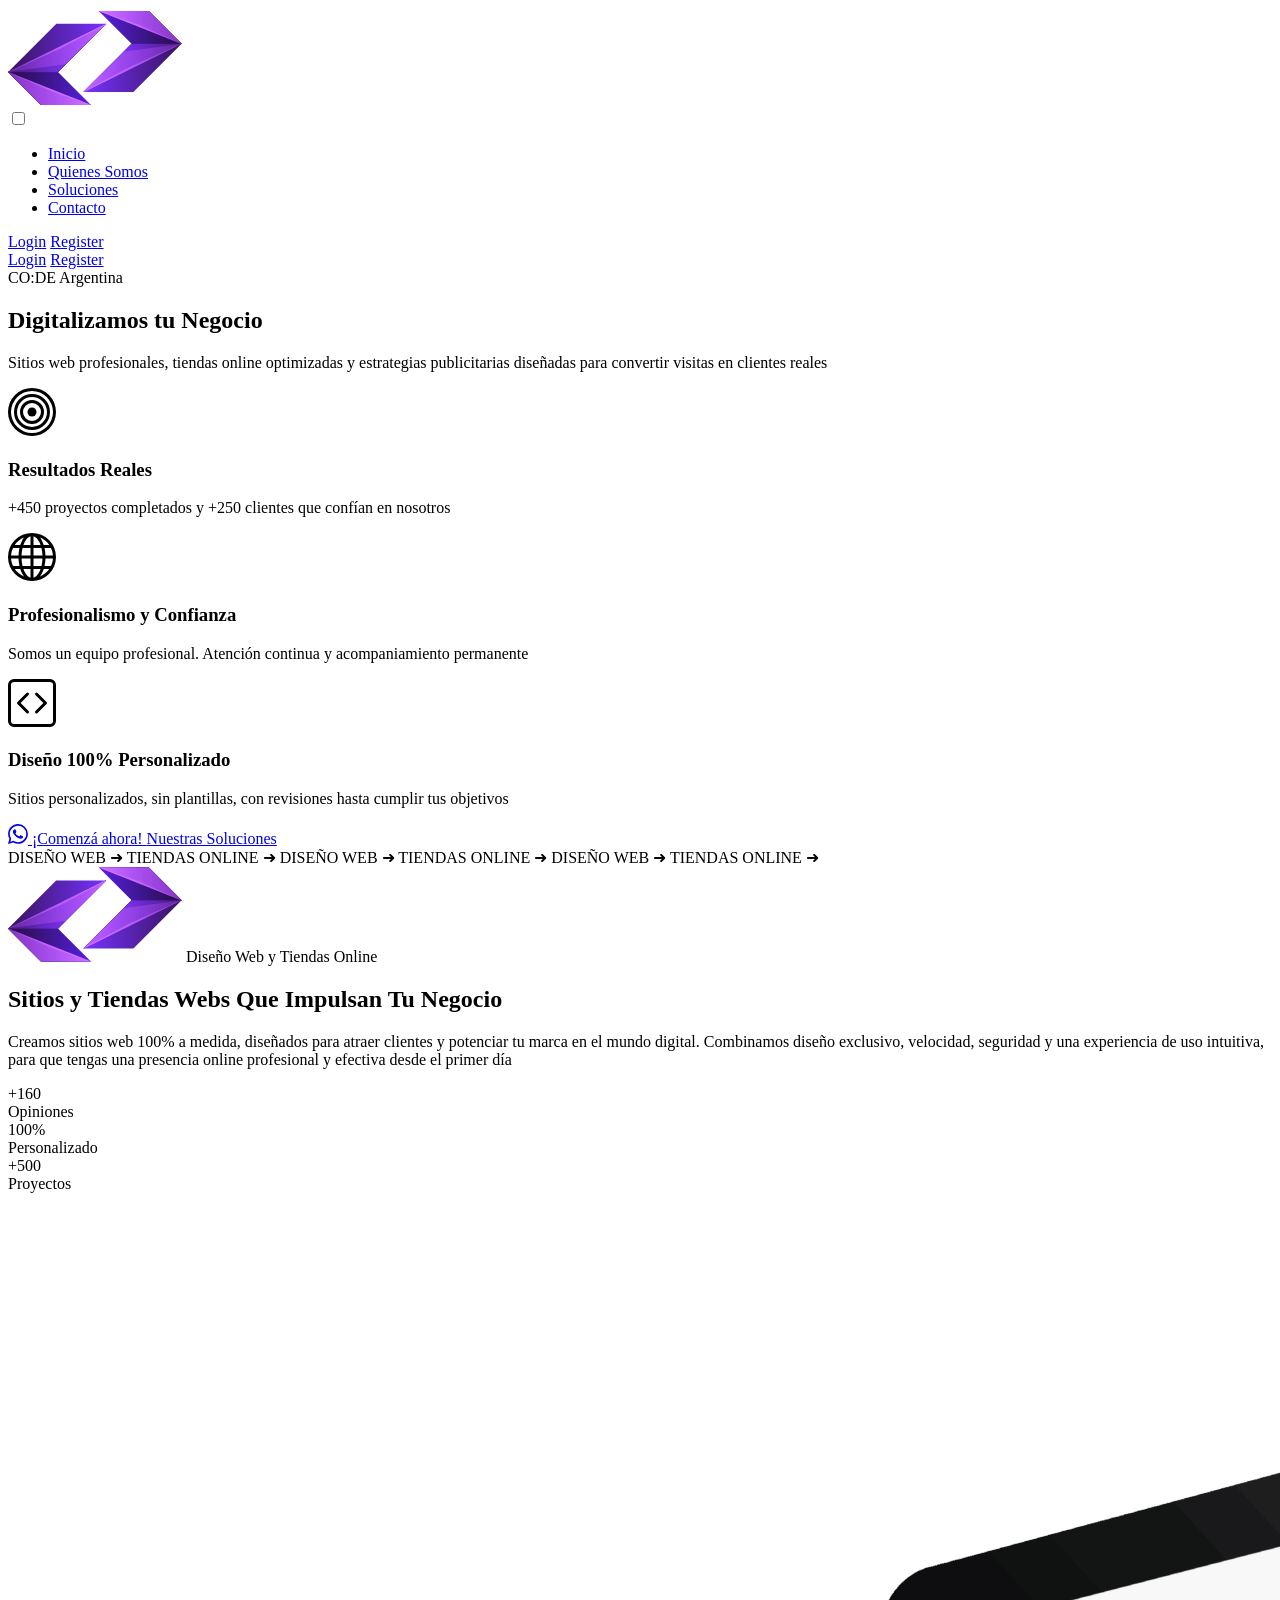
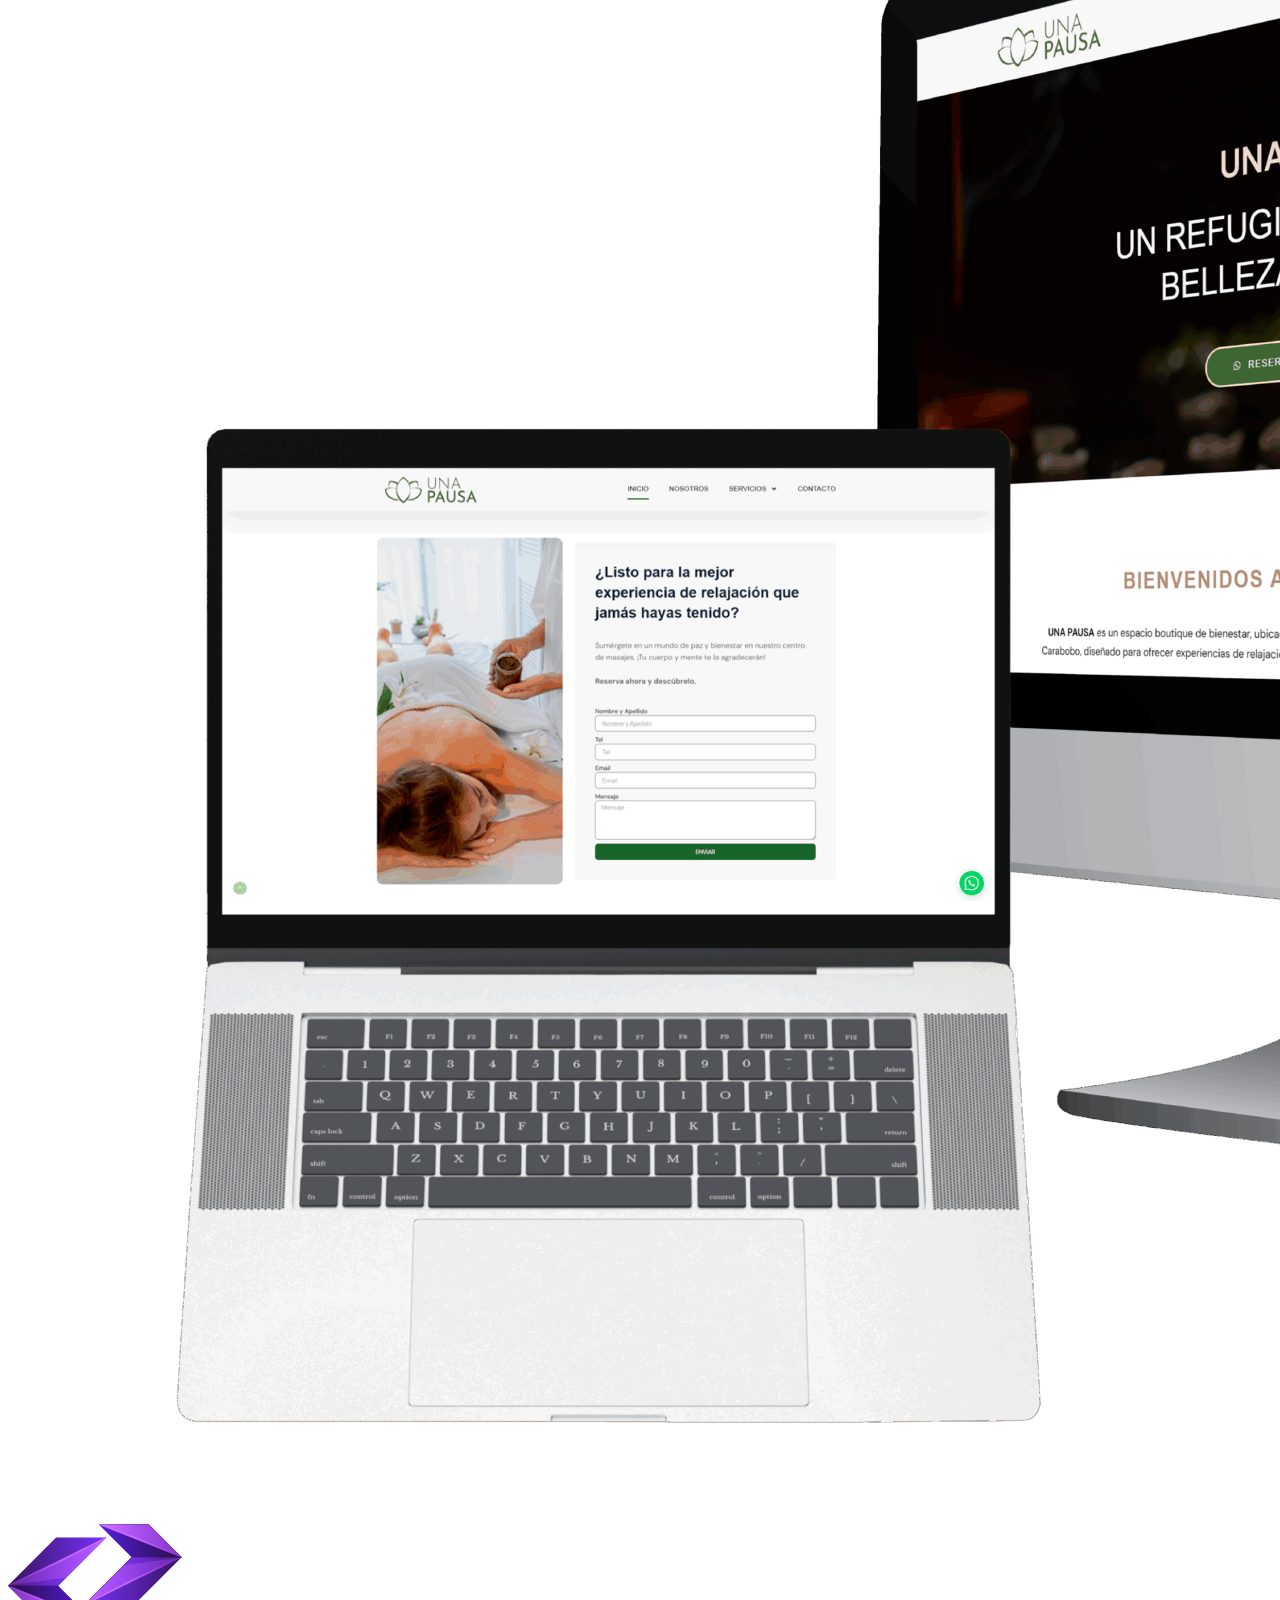
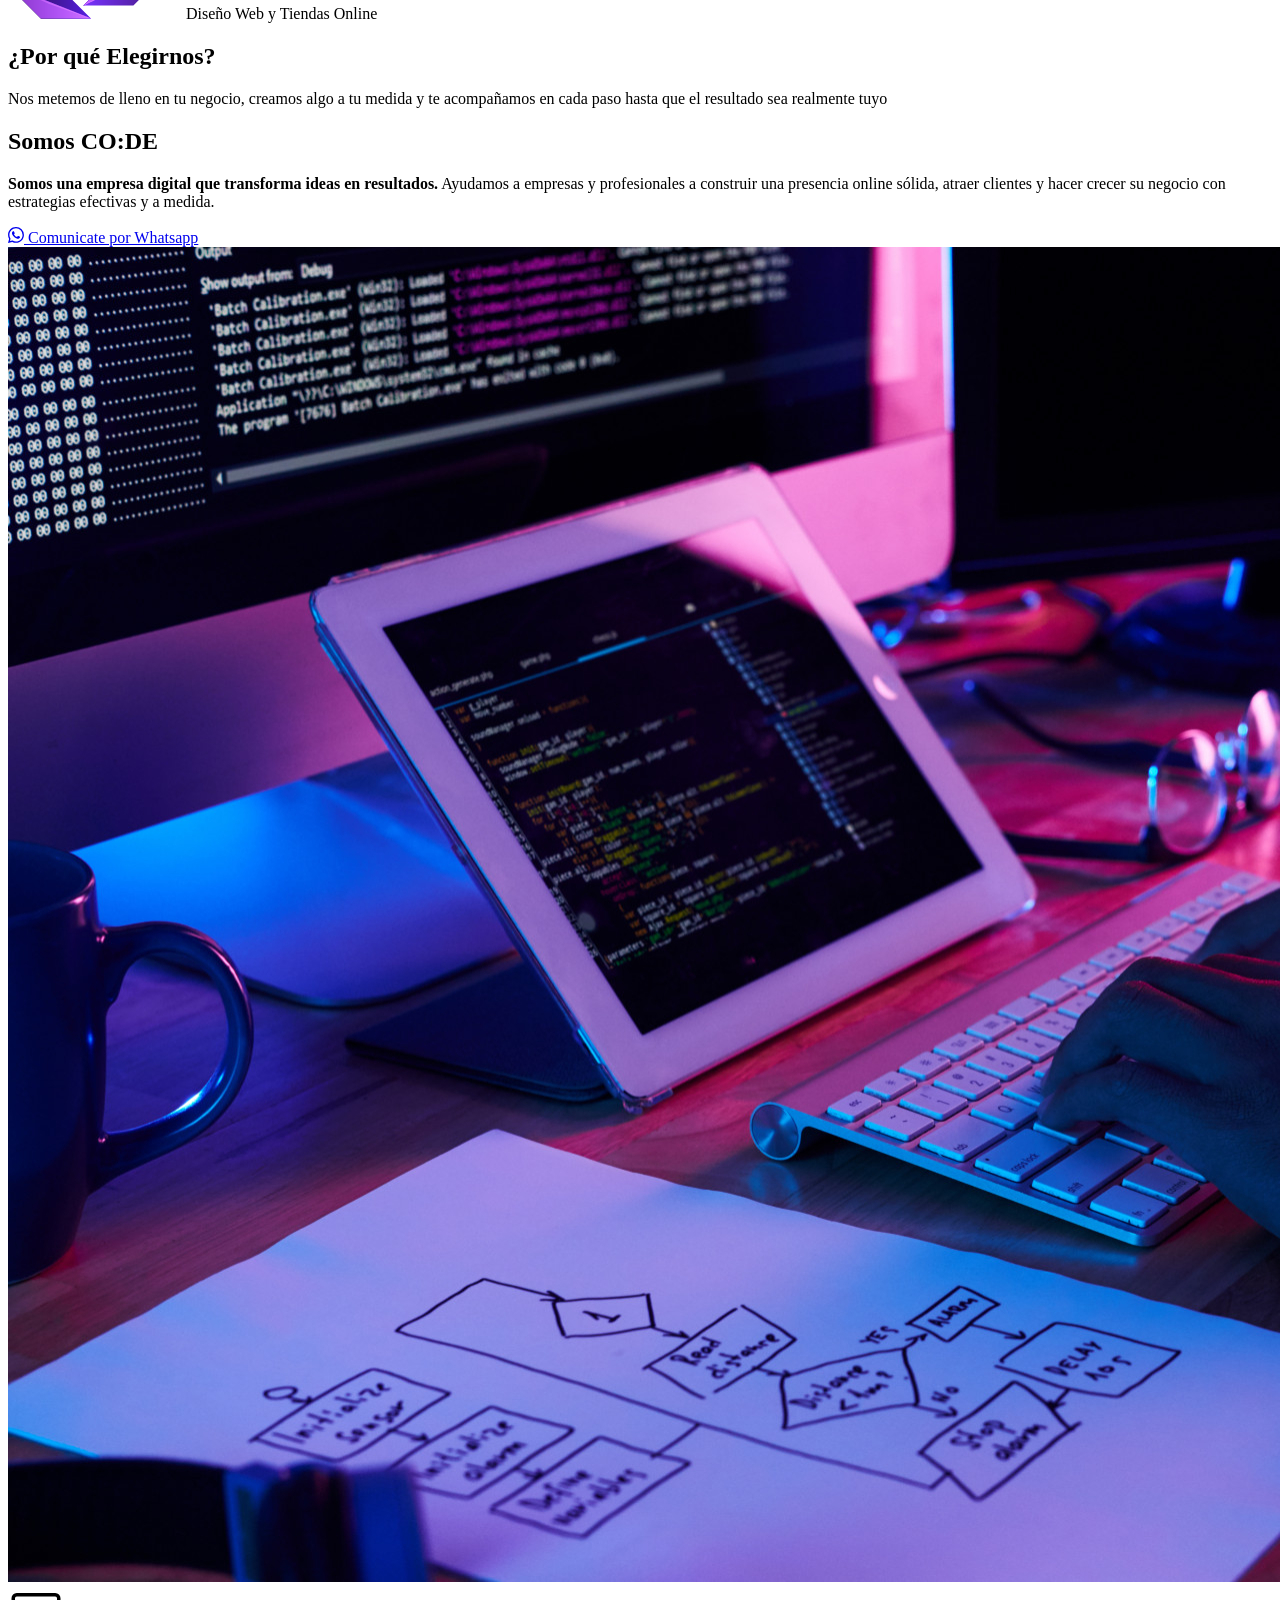
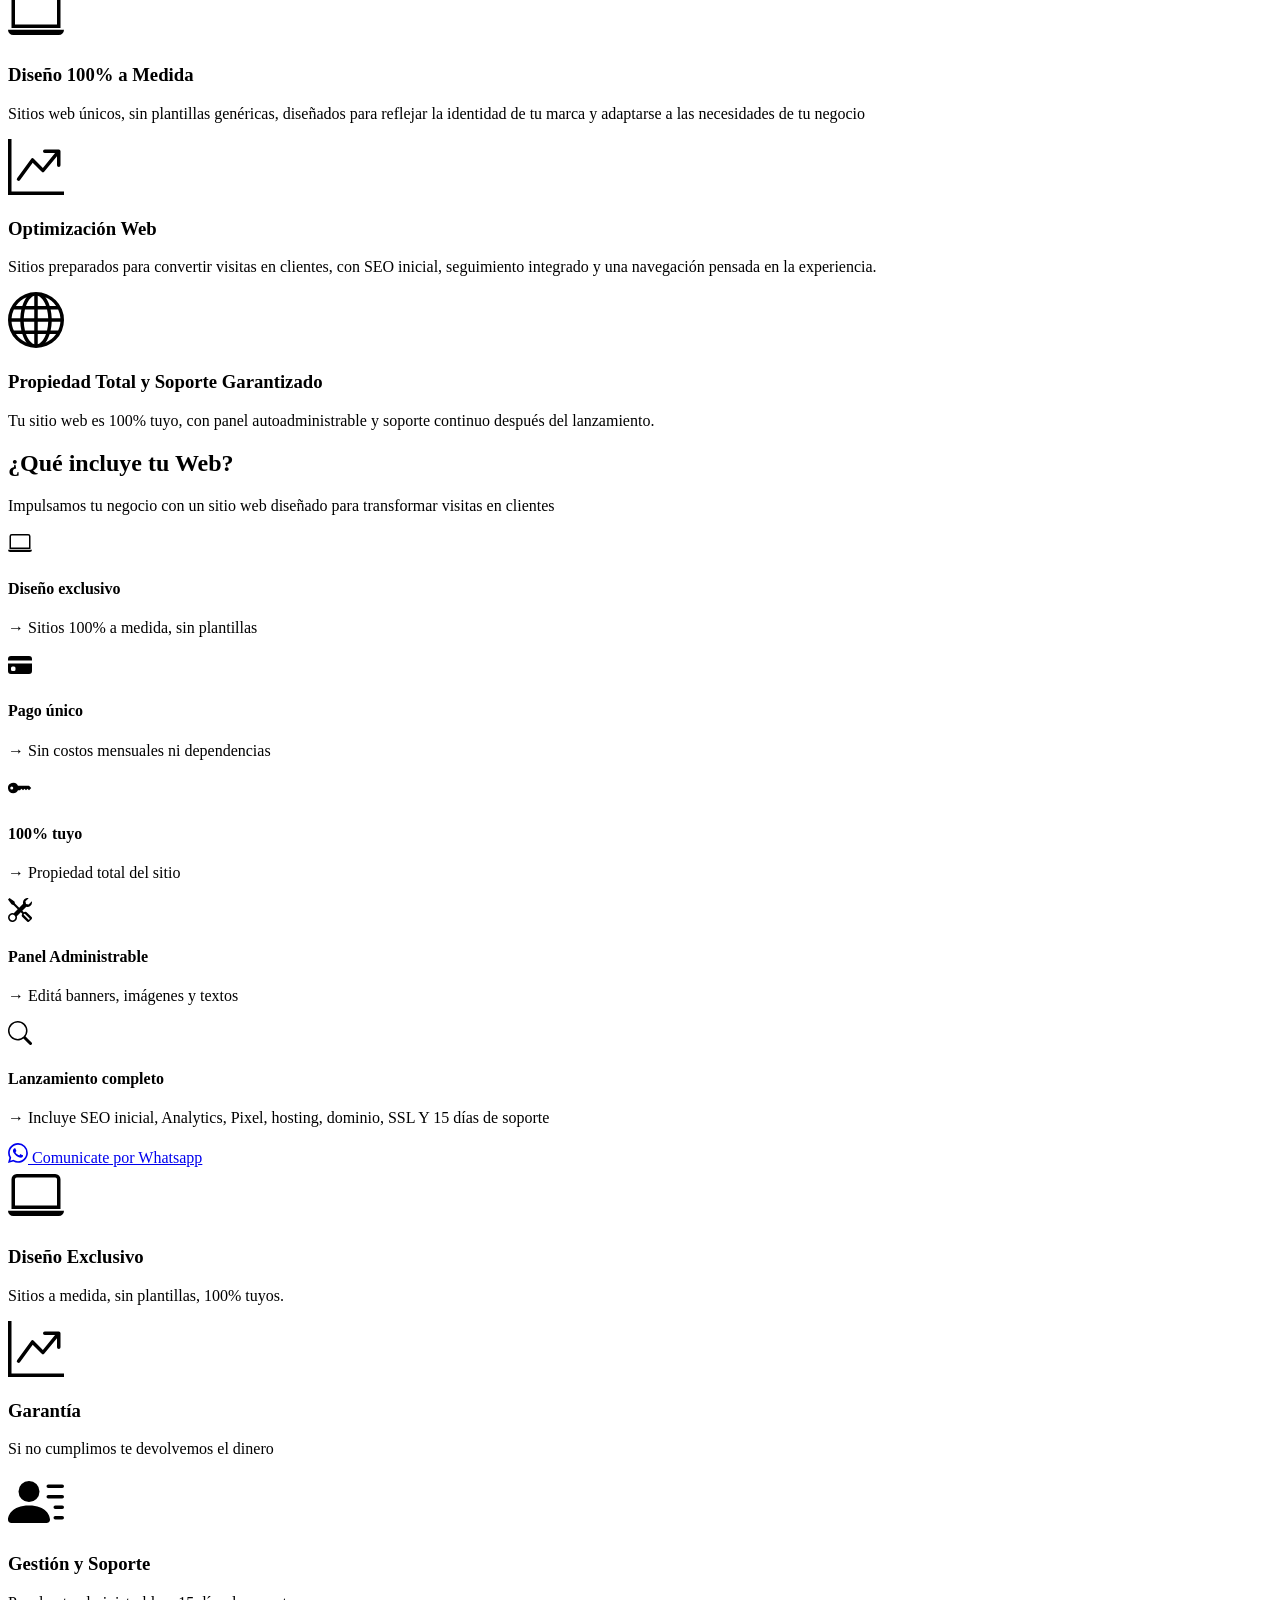
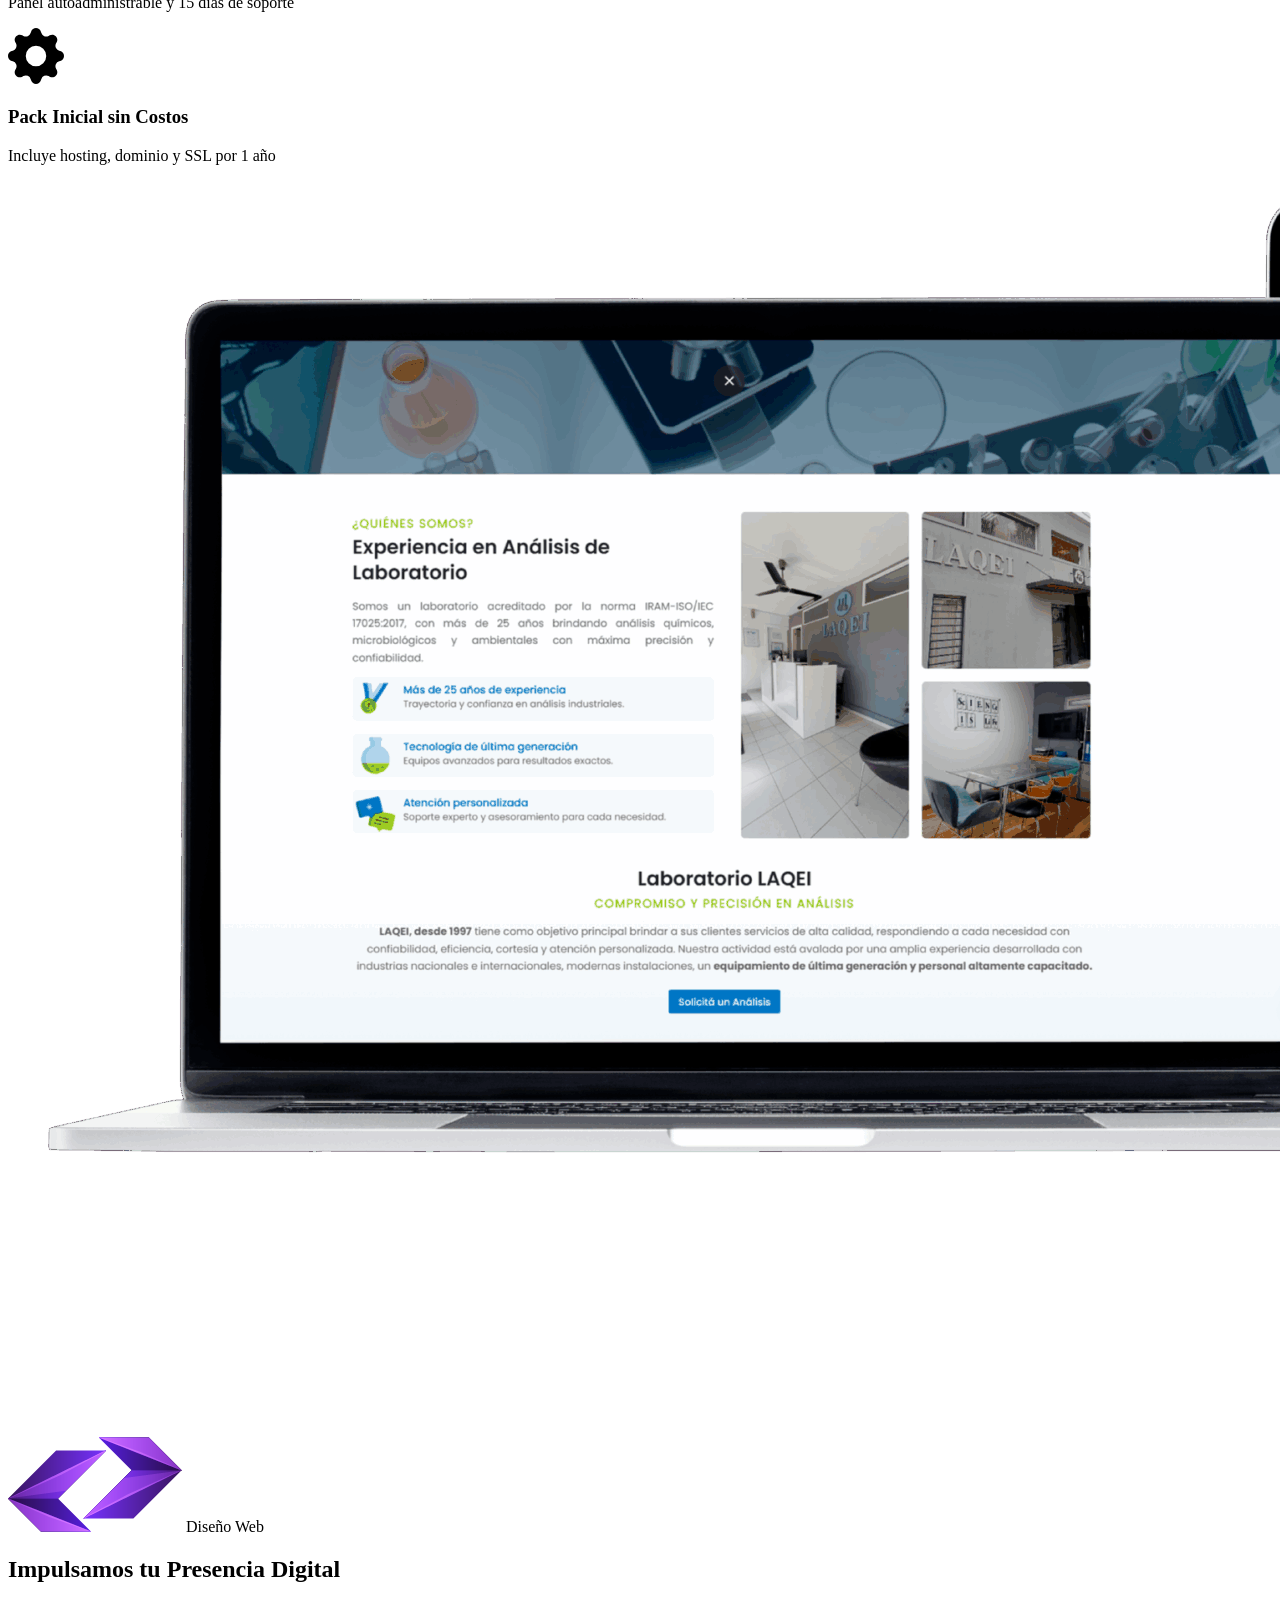
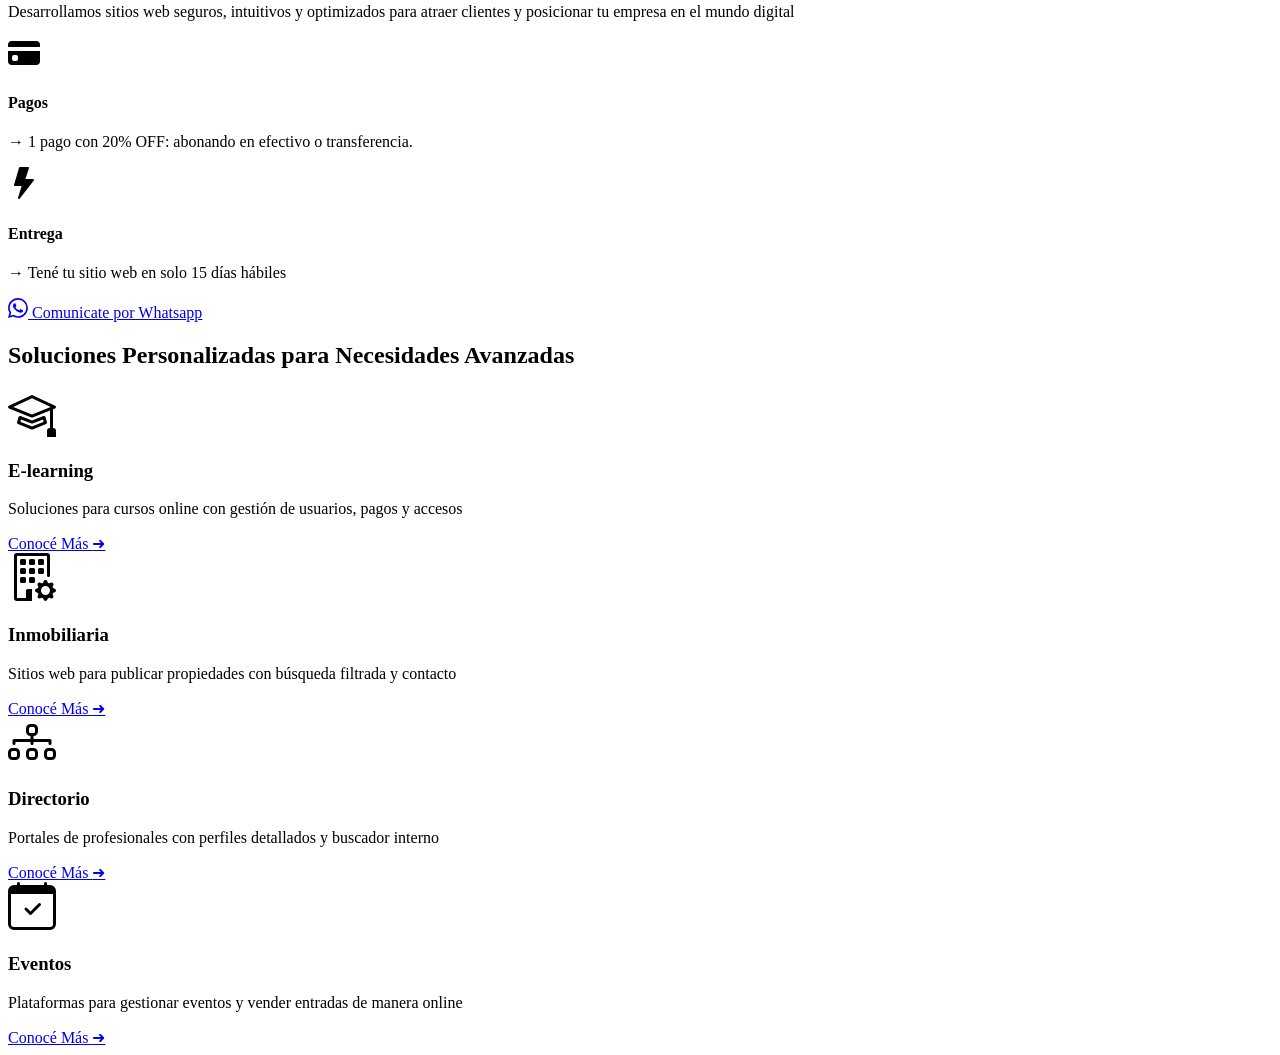
==== commit 9e2f2b5e: "platforms-section" ====
--- a/index.html
+++ b/index.html
@@ -625,6 +625,222 @@
         </div>
       </section>
 
-      
+         <!-- ===== BOOST PRESENCE SECTION ===== -->
+      <section class="boost-presence">
+        <div class="container">
+          <div class="boost-presence__wrapper">
+            <div class="boost-presence__image">
+              <img
+                src="./assets/img/cards/impulsar-negocio-digital.png"
+                alt="Presencia Digital"
+                class="boost-presence__image-img"
+              />
+            </div>
+
+            <div class="boost-presence__text">
+              <div class="section-label">
+                <img
+                  src="./assets/img/logotipo/logo-sin-fondo.png"
+                  alt="Logo"
+                  class="section-label__icon"
+                />
+                <span class="section-label__text">Diseño Web</span>
+              </div>
+
+              <div>
+                <h2 class="boost-presence__title">
+                  Impulsamos tu
+                  <span class="text-primary">Presencia Digital</span>
+                </h2>
+                <p class="boost-presence__description">
+                  Desarrollamos sitios web seguros, intuitivos y optimizados
+                  para atraer clientes y posicionar tu empresa en el mundo
+                  digital
+                </p>
+
+                <div class="pricing-section">
+                  <div class="pricing-item">
+                    <svg
+                      class="pricing-item__icon"
+                      xmlns="http://www.w3.org/2000/svg"
+                      width="32"
+                      height="32"
+                      fill="currentColor"
+                      viewBox="0 0 16 16"
+                    >
+                      <path
+                        d="M0 4a2 2 0 0 1 2-2h12a2 2 0 0 1 2 2v1H0zm0 3v5a2 2 0 0 0 2 2h12a2 2 0 0 0 2-2V7zm3 2h1a1 1 0 0 1 1 1v1a1 1 0 0 1-1 1H3a1 1 0 0 1-1-1v-1a1 1 0 0 1 1-1"
+                      />
+                    </svg>
+                    <div>
+                      <h4 class="pricing-item__title">Pagos</h4>
+                      <p class="pricing-item__text">
+                        → 1 pago con 20% OFF: abonando en efectivo o
+                        transferencia.
+                      </p>
+                    </div>
+                  </div>
+
+                  <div class="pricing-item">
+                    <svg
+                      class="pricing-item__icon"
+                      xmlns="http://www.w3.org/2000/svg"
+                      width="32"
+                      height="32"
+                      fill="currentColor"
+                      viewBox="0 0 16 16"
+                    >
+                      <path
+                        d="M5.52.359A.5.5 0 0 1 6 0h4a.5.5 0 0 1 .474.658L8.694 6H12.5a.5.5 0 0 1 .395.807l-7 9a.5.5 0 0 1-.873-.454L6.823 9.5H3.5a.5.5 0 0 1-.48-.641z"
+                      />
+                    </svg>
+                    <div>
+                      <h4 class="pricing-item__title">Entrega</h4>
+                      <p class="pricing-item__text">
+                        → Tené tu sitio web en solo 15 días hábiles
+                      </p>
+                    </div>
+                  </div>
+                </div>
+
+                <a
+                  href="https://wa.me/5491164627854?text=Hola%20*CO:DE*%20.Estoy%20interesado%20en%20crear%20una%20página%20web.%20¿Podrás%20pasarme%20más%20información?%20"
+                  target="_blank"
+                  class="btn btn--primary"
+                >
+                  <svg
+                    class="btn__icon"
+                    xmlns="http://www.w3.org/2000/svg"
+                    width="20"
+                    height="20"
+                    fill="currentColor"
+                    viewBox="0 0 16 16"
+                  >
+                    <path
+                      d="M13.601 2.326A7.85 7.85 0 0 0 7.994 0C3.627 0 .068 3.558.064 7.926c0 1.399.366 2.76 1.057 3.965L0 16l4.204-1.102a7.9 7.9 0 0 0 3.79.965h.004c4.368 0 7.926-3.558 7.93-7.93A7.9 7.9 0 0 0 13.6 2.326zM7.994 14.521a6.6 6.5 0 0 1-3.356-.92l-.24-.144-2.494.654.666-2.433-.156-.251a6.56 6.56 0 0 1-1.007-3.505c0-3.626 2.957-6.584 6.591-6.584a6.56 6.56 0 0 1 4.66 1.931 6.56 6.56 0 0 1 1.928 4.66c-.004 3.639-2.961 6.592-6.592 6.592m3.615-4.934c-.197-.099-1.17-.578-1.353-.646-.182-.065-.315-.099-.445.099-.133.197-.513.646-.627.775-.114.133-.232.148-.43.05-.197-.1-.836-.308-1.592-.985-.59-.525-.985-1.175-1.103-1.372-.114-.198-.011-.304.088-.403.087-.088.197-.232.296-.346.1-.114.133-.198.198-.33.065-.134.034-.248-.015-.347-.05-.099-.445-1.076-.612-1.47-.16-.389-.323-.335-.445-.34-.114-.007-.247-.007-.38-.007a.73.73 0 0 0-.529.247c-.182.198-.691.677-.691 1.654s.71 1.916.81 2.049c.098.133 1.394 2.132 3.383 2.992.47.205.84.326 1.129.418.475.152.904.129 1.246.08.38-.058 1.171-.48 1.338-.943.164-.464.164-.86.114-.943-.049-.084-.182-.133-.38-.232"
+                    />
+                  </svg>
+                  Comunicate por Whatsapp
+                </a>
+              </div>
+            </div>
+          </div>
+        </div>
+      </section>
+
+            <!-- ===== PLATFORMS SECTION ===== -->
+      <section class="platforms">
+        <div class="container">
+          <h2 class="section-heading">
+            Soluciones Personalizadas para Necesidades Avanzadas
+          </h2>
+
+          <div class="platforms__grid">
+            <article class="platform-card">
+              <svg
+                class="platform-card__icon"
+                xmlns="http://www.w3.org/2000/svg"
+                width="48"
+                height="48"
+                fill="currentColor"
+                viewBox="0 0 16 16"
+              >
+                <path
+                  d="M8.211 2.047a.5.5 0 0 0-.422 0l-7.5 3.5a.5.5 0 0 0 .025.917l7.5 3a.5.5 0 0 0 .372 0L14 7.14V13a1 1 0 0 0-1 1v2h3v-2a1 1 0 0 0-1-1V6.739l.686-.275a.5.5 0 0 0 .025-.917zM8 8.46 1.758 5.965 8 3.052l6.242 2.913z"
+                />
+                <path
+                  d="M4.176 9.032a.5.5 0 0 0-.656.327l-.5 1.7a.5.5 0 0 0 .294.605l4.5 1.8a.5.5 0 0 0 .372 0l4.5-1.8a.5.5 0 0 0 .294-.605l-.5-1.7a.5.5 0 0 0-.656-.327L8 10.466zm-.068 1.873.22-.748 3.496 1.311a.5.5 0 0 0 .352 0l3.496-1.311.22.748L8 12.46z"
+                />
+              </svg>
+              <h3 class="platform-card__title">E-learning</h3>
+              <p class="platform-card__text">
+                Soluciones para cursos online con gestión de usuarios, pagos y
+                accesos
+              </p>
+              <a href="#" class="link-more">
+                Conocé Más <span class="link-more__arrow">➜</span>
+              </a>
+            </article>
+
+            <article class="platform-card">
+              <svg
+                class="platform-card__icon"
+                xmlns="http://www.w3.org/2000/svg"
+                width="48"
+                height="48"
+                fill="currentColor"
+                viewBox="0 0 16 16"
+              >
+                <path
+                  d="M2 1a1 1 0 0 1 1-1h10a1 1 0 0 1 1 1v6.5a.5.5 0 0 1-1 0V1H3v14h3v-2.5a.5.5 0 0 1 .5-.5H8v4H3a1 1 0 0 1-1-1z"
+                />
+                <path
+                  d="M4.5 2a.5.5 0 0 0-.5.5v1a.5.5 0 0 0 .5.5h1a.5.5 0 0 0 .5-.5v-1a.5.5 0 0 0-.5-.5zm3 0a.5.5 0 0 0-.5.5v1a.5.5 0 0 0 .5.5h1a.5.5 0 0 0 .5-.5v-1a.5.5 0 0 0-.5-.5zm3 0a.5.5 0 0 0-.5.5v1a.5.5 0 0 0 .5.5h1a.5.5 0 0 0 .5-.5v-1a.5.5 0 0 0-.5-.5zm-6 3a.5.5 0 0 0-.5.5v1a.5.5 0 0 0 .5.5h1a.5.5 0 0 0 .5-.5v-1a.5.5 0 0 0-.5-.5zm3 0a.5.5 0 0 0-.5.5v1a.5.5 0 0 0 .5.5h1a.5.5 0 0 0 .5-.5v-1a.5.5 0 0 0-.5-.5zm3 0a.5.5 0 0 0-.5.5v1a.5.5 0 0 0 .5.5h1a.5.5 0 0 0 .5-.5v-1a.5.5 0 0 0-.5-.5zm-6 3a.5.5 0 0 0-.5.5v1a.5.5 0 0 0 .5.5h1a.5.5 0 0 0 .5-.5v-1a.5.5 0 0 0-.5-.5zm3 0a.5.5 0 0 0-.5.5v1a.5.5 0 0 0 .5.5h1a.5.5 0 0 0 .5-.5v-1a.5.5 0 0 0-.5-.5zm4.386 1.46c.18-.613 1.048-.613 1.229 0l.043.148a.64.64 0 0 0 .921.382l.136-.074c.561-.306 1.175.308.87.869l-.075.136a.64.64 0 0 0 .382.92l.149.045c.612.18.612 1.048 0 1.229l-.15.043a.64.64 0 0 0-.38.921l.074.136c.305.561-.309 1.175-.87.87l-.136-.075a.64.64 0 0 0-.92.382l-.045.149c-.18.612-1.048.612-1.229 0l-.043-.15a.64.64 0 0 0-.921-.38l-.136.074c-.561.305-1.175-.309-.87-.87l.075-.136a.64.64 0 0 0-.382-.92l-.148-.045c-.613-.18-.613-1.048 0-1.229l.148-.043a.64.64 0 0 0 .382-.921l-.074-.136c-.306-.561.308-1.175.869-.87l.136.075a.64.64 0 0 0 .92-.382zM14 12.5a1.5 1.5 0 1 0-3 0 1.5 1.5 0 0 0 3 0"
+                />
+              </svg>
+              <h3 class="platform-card__title">Inmobiliaria</h3>
+              <p class="platform-card__text">
+                Sitios web para publicar propiedades con búsqueda filtrada y
+                contacto
+              </p>
+              <a href="#" class="link-more">
+                Conocé Más <span class="link-more__arrow">➜</span>
+              </a>
+            </article>
+
+            <article class="platform-card">
+              <svg
+                class="platform-card__icon"
+                xmlns="http://www.w3.org/2000/svg"
+                width="48"
+                height="48"
+                fill="currentColor"
+                viewBox="0 0 16 16"
+              >
+                <path
+                  fill-rule="evenodd"
+                  d="M6 3.5A1.5 1.5 0 0 1 7.5 2h1A1.5 1.5 0 0 1 10 3.5v1A1.5 1.5 0 0 1 8.5 6v1H14a.5.5 0 0 1 .5.5v1a.5.5 0 0 1-1 0V8h-5v.5a.5.5 0 0 1-1 0V8h-5v.5a.5.5 0 0 1-1 0v-1A.5.5 0 0 1 2 7h5.5V6A1.5 1.5 0 0 1 6 4.5zM8.5 5a.5.5 0 0 0 .5-.5v-1a.5.5 0 0 0-.5-.5h-1a.5.5 0 0 0-.5.5v1a.5.5 0 0 0 .5.5zM0 11.5A1.5 1.5 0 0 1 1.5 10h1A1.5 1.5 0 0 1 4 11.5v1A1.5 1.5 0 0 1 2.5 14h-1A1.5 1.5 0 0 1 0 12.5zm1.5-.5a.5.5 0 0 0-.5.5v1a.5.5 0 0 0 .5.5h1a.5.5 0 0 0 .5-.5v-1a.5.5 0 0 0-.5-.5zm4.5.5A1.5 1.5 0 0 1 7.5 10h1a1.5 1.5 0 0 1 1.5 1.5v1A1.5 1.5 0 0 1 8.5 14h-1A1.5 1.5 0 0 1 6 12.5zm1.5-.5a.5.5 0 0 0-.5.5v1a.5.5 0 0 0 .5.5h1a.5.5 0 0 0 .5-.5v-1a.5.5 0 0 0-.5-.5zm4.5.5a1.5 1.5 0 0 1 1.5-1.5h1a1.5 1.5 0 0 1 1.5 1.5v1a1.5 1.5 0 0 1-1.5 1.5h-1a1.5 1.5 0 0 1-1.5-1.5zm1.5-.5a.5.5 0 0 0-.5.5v1a.5.5 0 0 0 .5.5h1a.5.5 0 0 0 .5-.5v-1a.5.5 0 0 0-.5-.5z"
+                />
+              </svg>
+              <h3 class="platform-card__title">Directorio</h3>
+              <p class="platform-card__text">
+                Portales de profesionales con perfiles detallados y buscador
+                interno
+              </p>
+              <a href="#" class="link-more">
+                Conocé Más <span class="link-more__arrow">➜</span>
+              </a>
+            </article>
+
+            <article class="platform-card">
+              <svg
+                class="platform-card__icon"
+                xmlns="http://www.w3.org/2000/svg"
+                width="48"
+                height="48"
+                fill="currentColor"
+                viewBox="0 0 16 16"
+              >
+                <path
+                  d="M10.854 7.146a.5.5 0 0 1 0 .708l-3 3a.5.5 0 0 1-.708 0l-1.5-1.5a.5.5 0 1 1 .708-.708L7.5 9.793l2.646-2.647a.5.5 0 0 1 .708 0"
+                />
+                <path
+                  d="M3.5 0a.5.5 0 0 1 .5.5V1h8V.5a.5.5 0 0 1 1 0V1h1a2 2 0 0 1 2 2v11a2 2 0 0 1-2 2H2a2 2 0 0 1-2-2V3a2 2 0 0 1 2-2h1V.5a.5.5 0 0 1 .5-.5M1 4v10a1 1 0 0 0 1 1h12a1 1 0 0 0 1-1V4z"
+                />
+              </svg>
+              <h3 class="platform-card__title">Eventos</h3>
+              <p class="platform-card__text">
+                Plataformas para gestionar eventos y vender entradas de manera
+                online
+              </p>
+              <a href="#" class="link-more">
+                Conocé Más <span class="link-more__arrow">➜</span>
+              </a>
+            </article>
+          </div>
+        </div>
+    </section>
+
+    
 </main>
 </html>
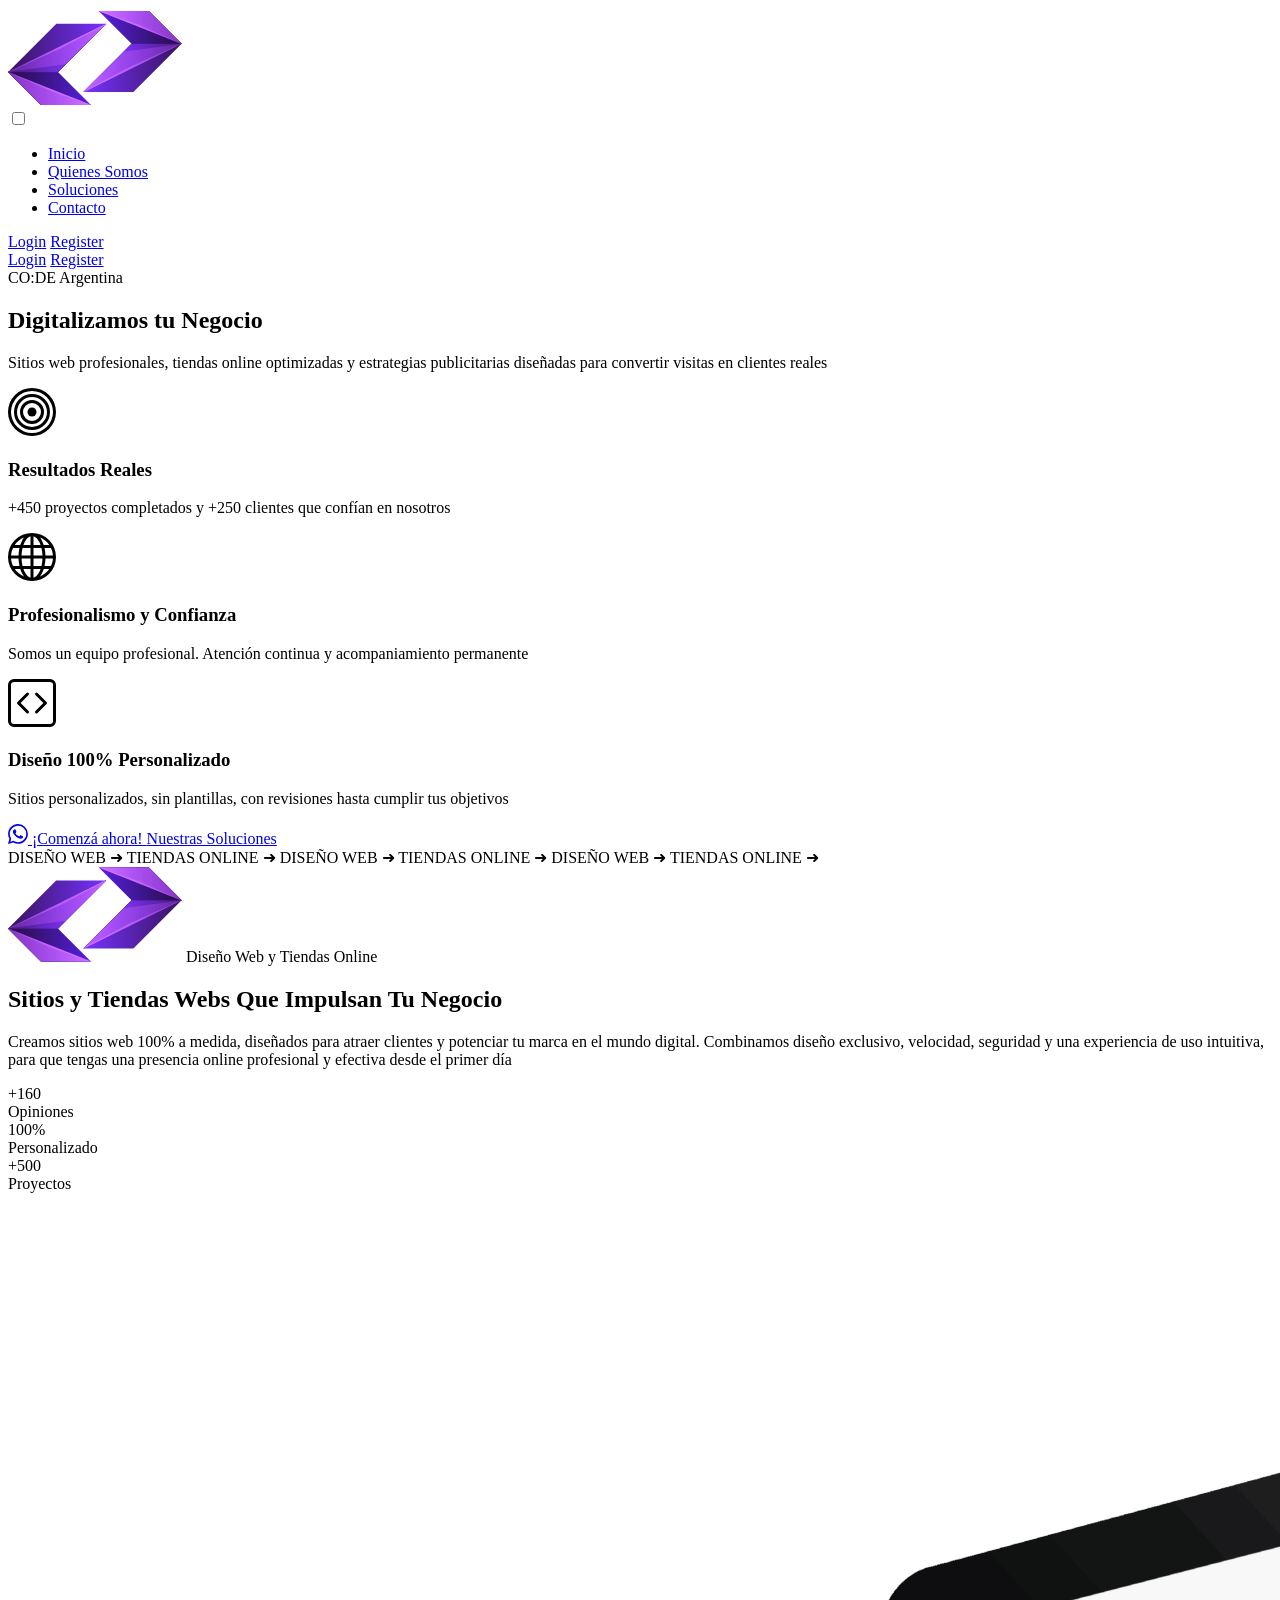
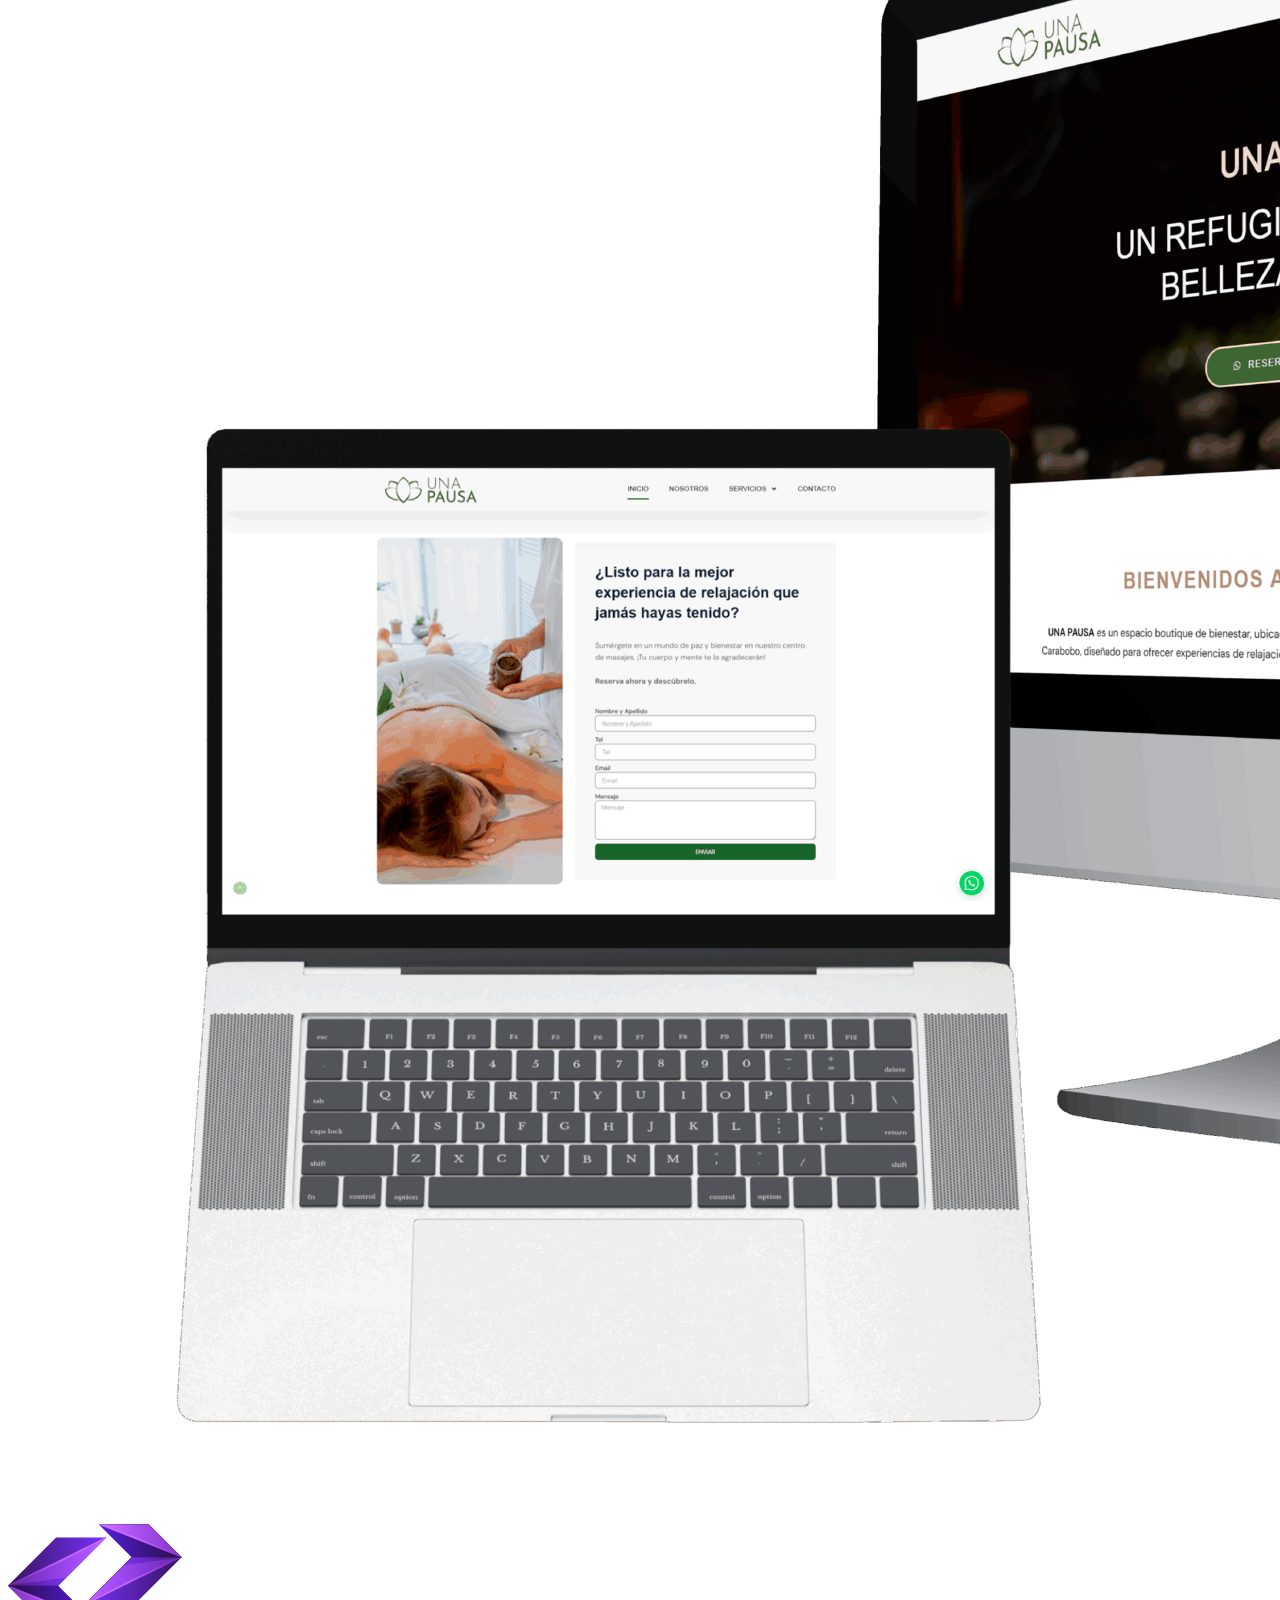
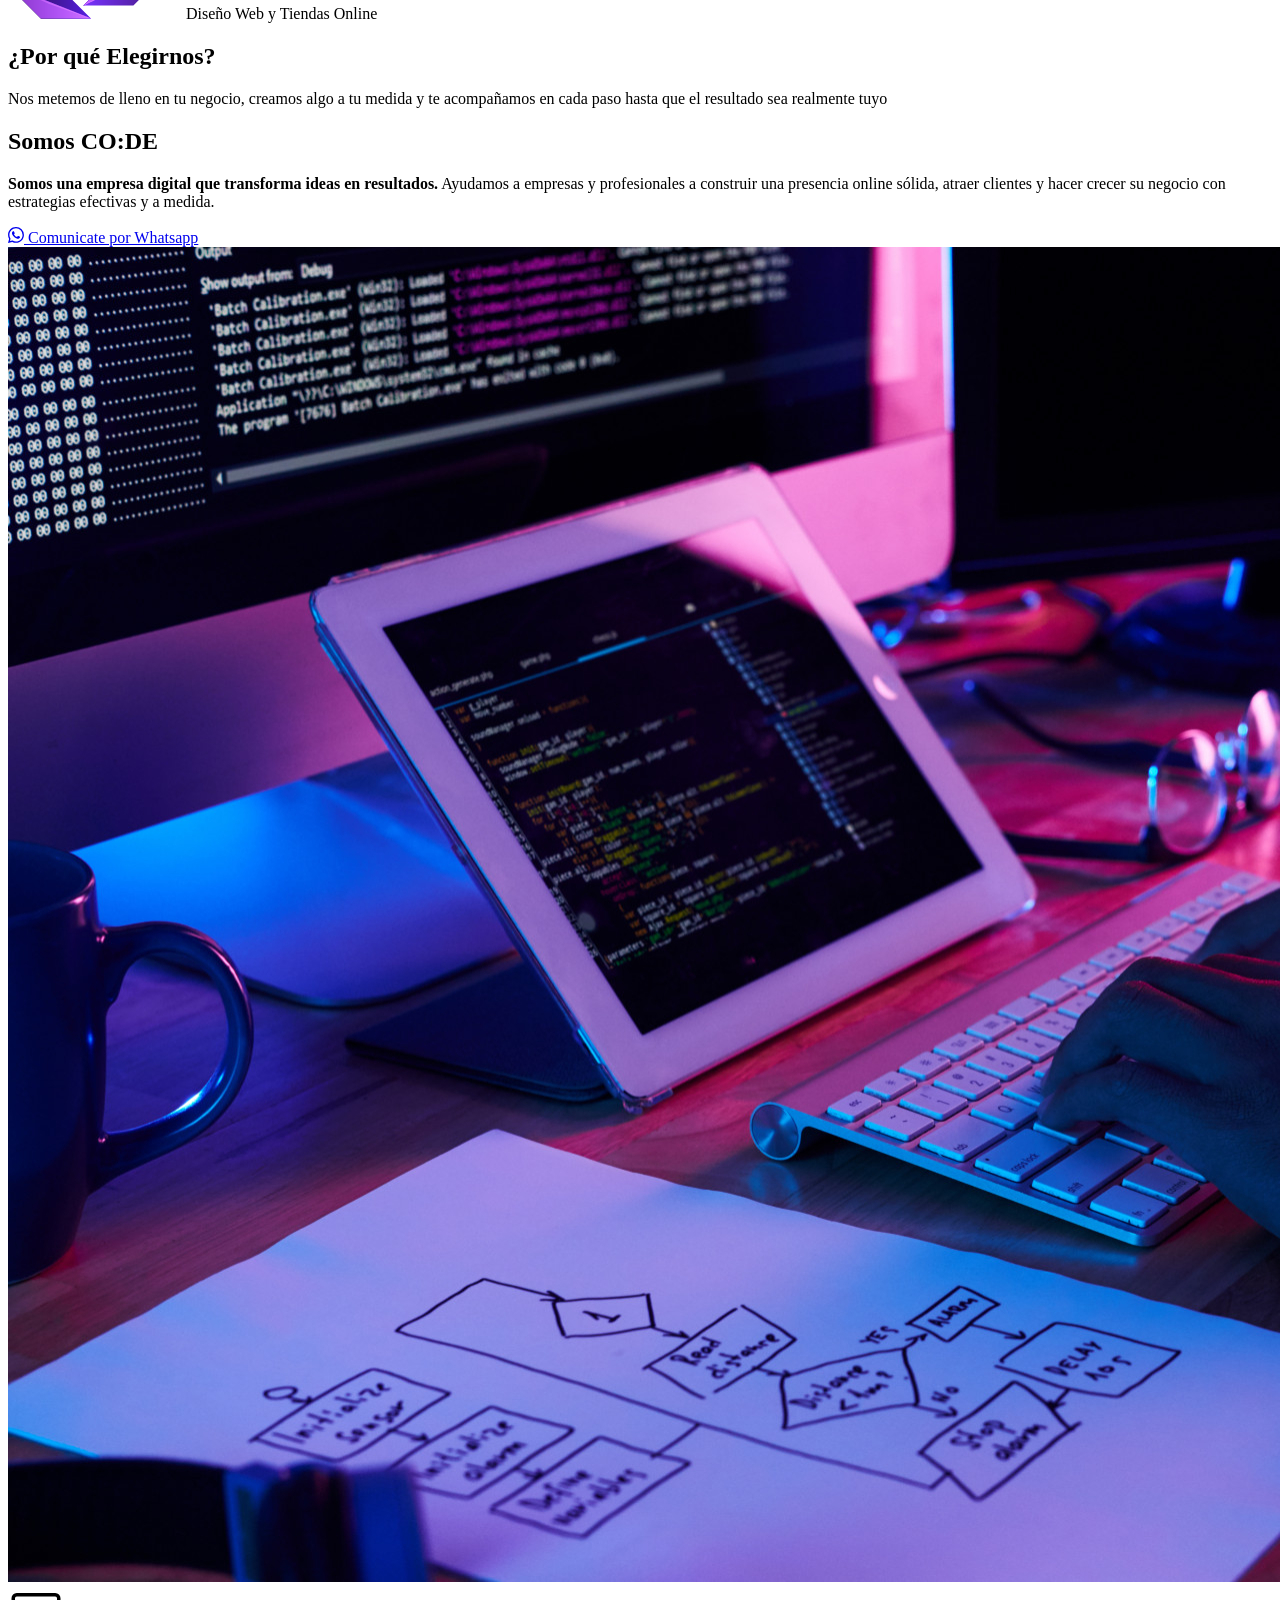
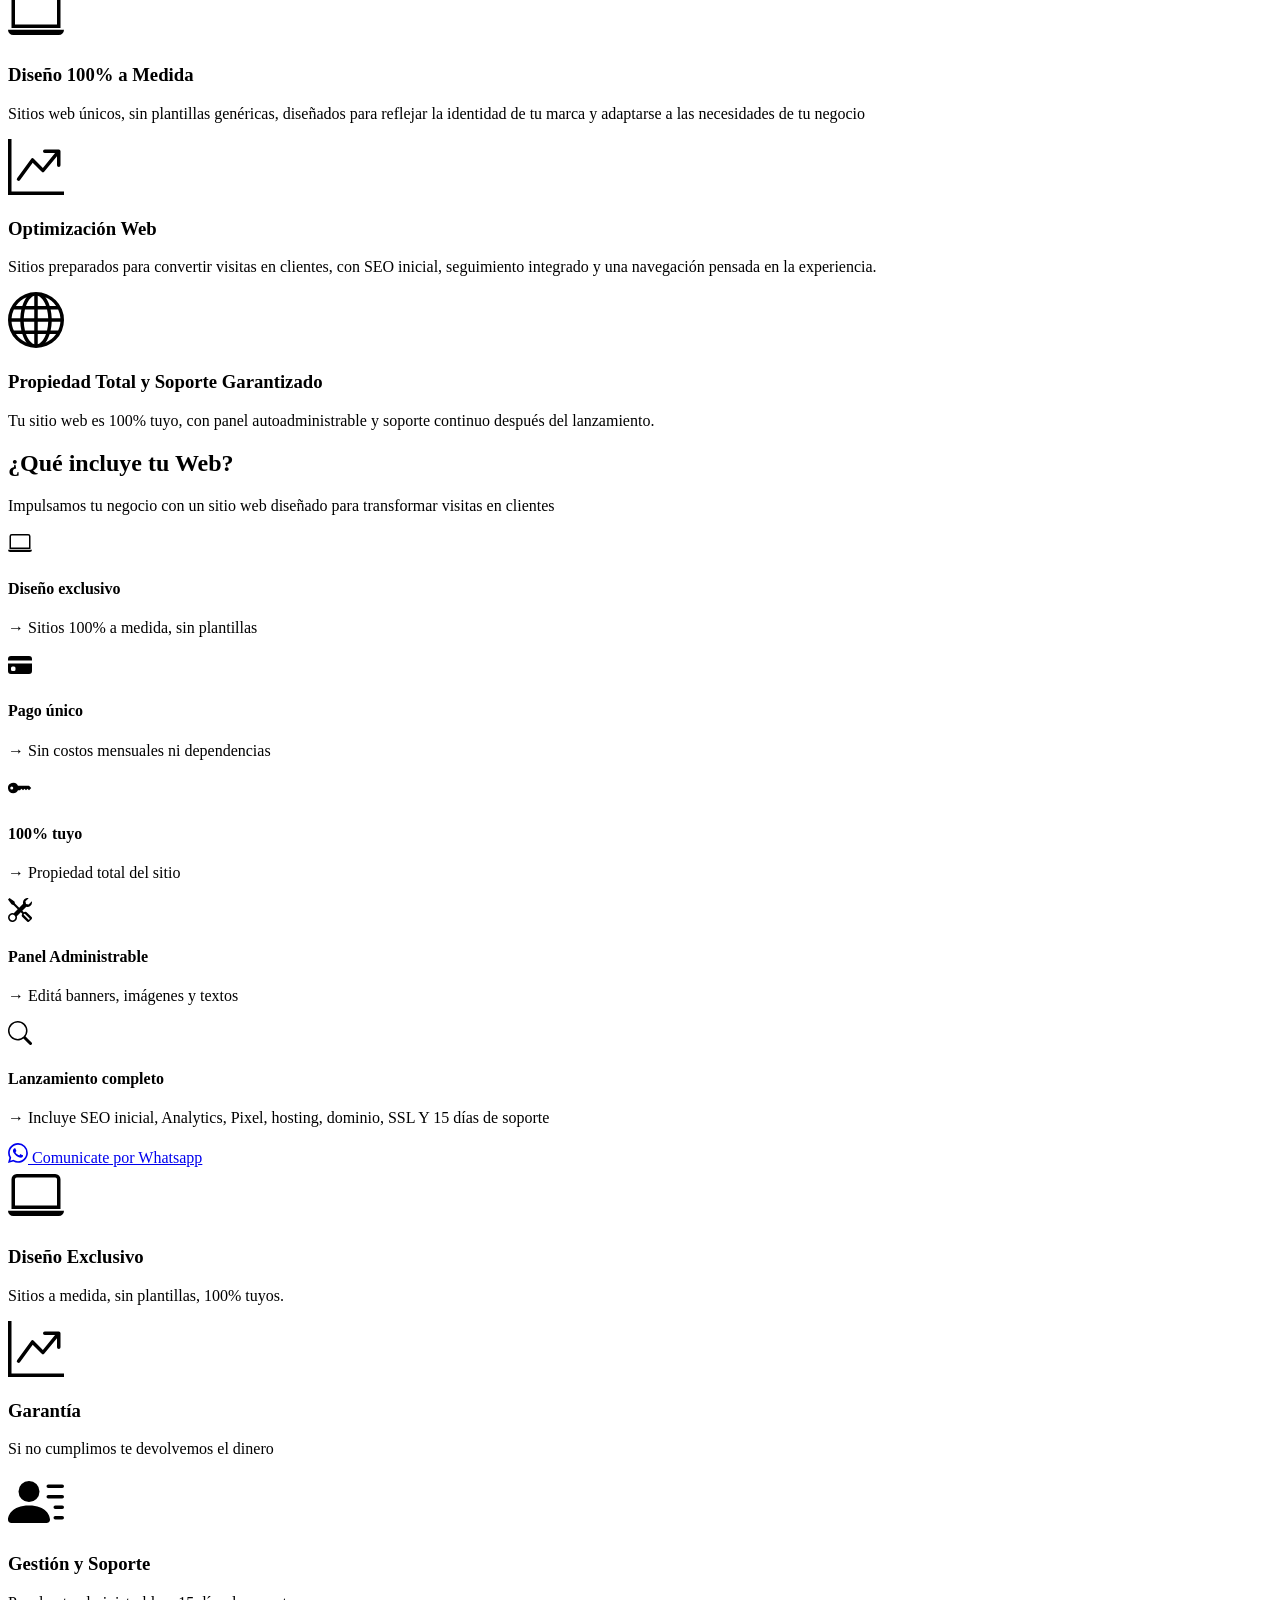
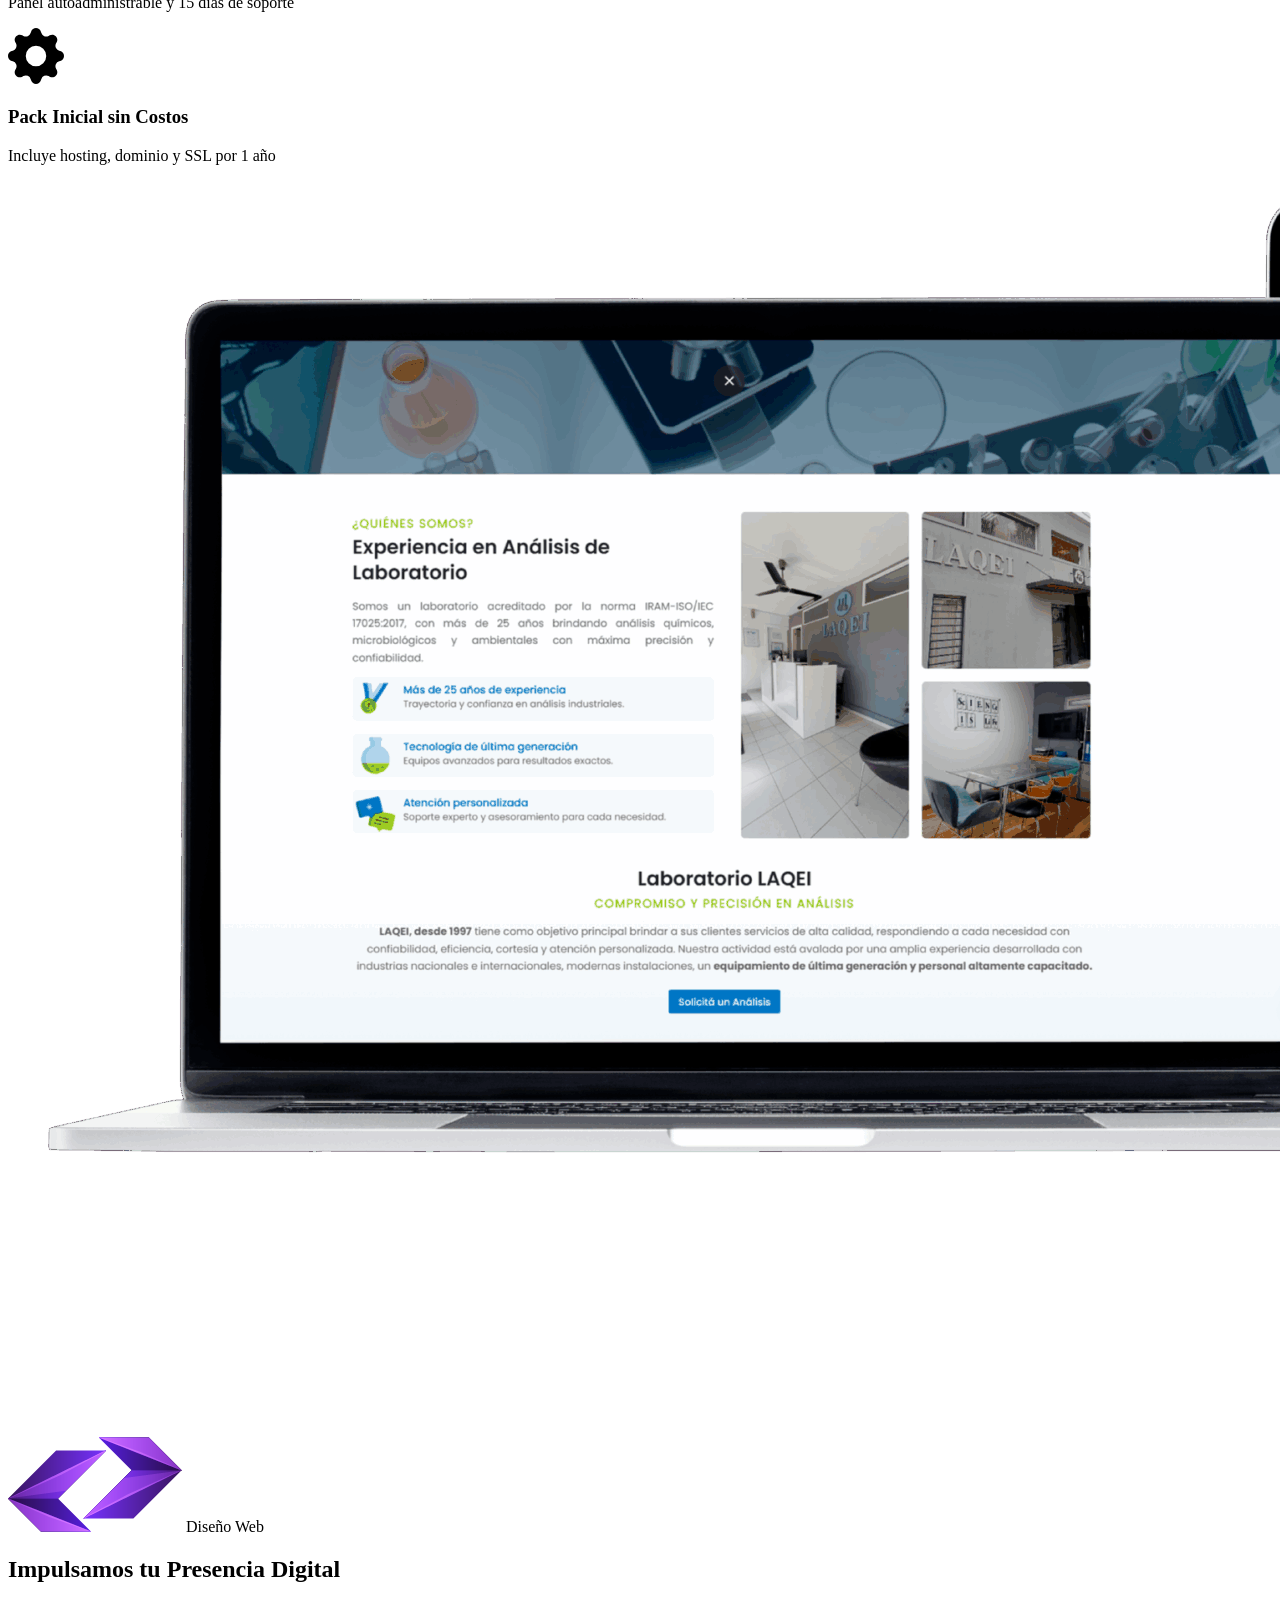
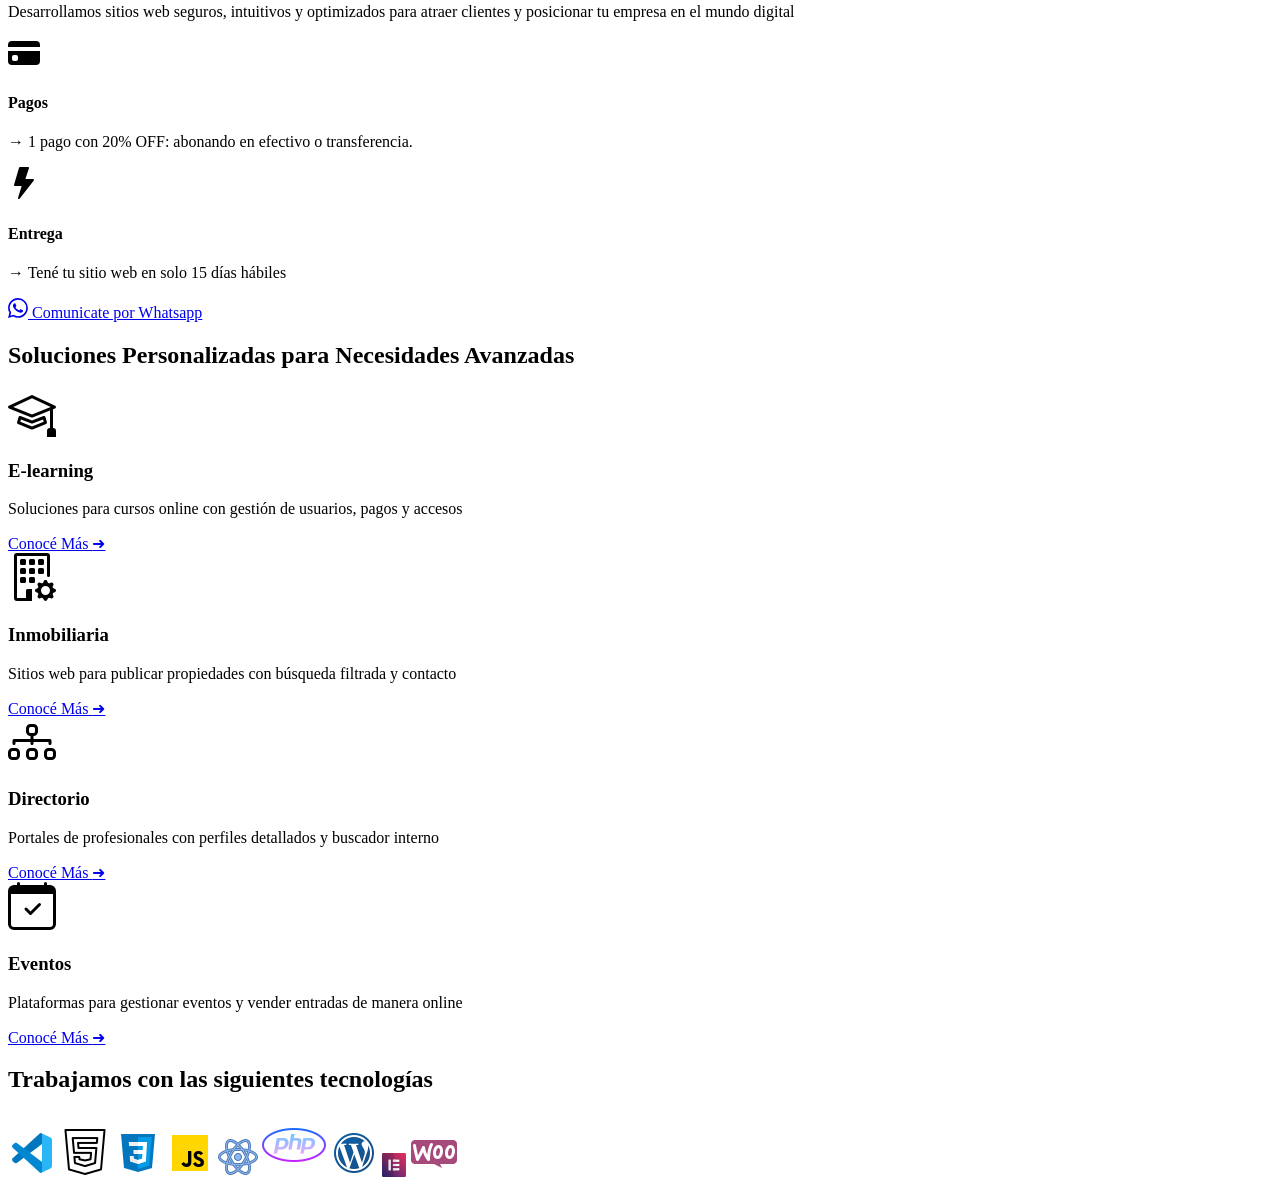
==== commit 82bfe3ff: "technologies" ====
--- a/index.html
+++ b/index.html
@@ -841,6 +841,61 @@
         </div>
     </section>
 
-    
+          <!-- ===== TECHNOLOGIES SECTION ===== -->
+      <section class="technologies">
+        <div class="container">
+          <h2 class="section-heading">
+            Trabajamos con las siguientes tecnologías
+          </h2>
+          <div class="tech-logos">
+            <img
+              src="./assets/img/iconos-plataformas/vscode.png"
+              alt="VS Code"
+              class="tech-logos__item"
+            />
+            <img
+              src="./assets/img/iconos-plataformas/html.png"
+              alt="HTML"
+              class="tech-logos__item"
+            />
+            <img
+              src="./assets/img/iconos-plataformas/css.png"
+              alt="CSS"
+              class="tech-logos__item"
+            />
+            <img
+              src="./assets/img/iconos-plataformas/javascript.png"
+              alt="JavaScript"
+              class="tech-logos__item"
+            />
+            <img
+              src="./assets/img/iconos-plataformas/react.png"
+              alt="React"
+              class="tech-logos__item"
+            />
+            <img
+              src="./assets/img/iconos-plataformas/php.png"
+              alt="PHP"
+              class="tech-logos__item"
+            />
+            <img
+              src="./assets/img/iconos-plataformas/wordpress.png"
+              alt="WordPress"
+              class="tech-logos__item"
+            />
+            <img
+              src="./assets/img/iconos-plataformas/elementor.png"
+              alt="Elementor"
+              class="tech-logos__item"
+            />
+            <img
+              src="./assets/img/iconos-plataformas/woocommerce.png"
+              alt="WooCommerce"
+              class="tech-logos__item"
+            />
+          </div>
+        </div>
+      </section>
+      
 </main>
 </html>
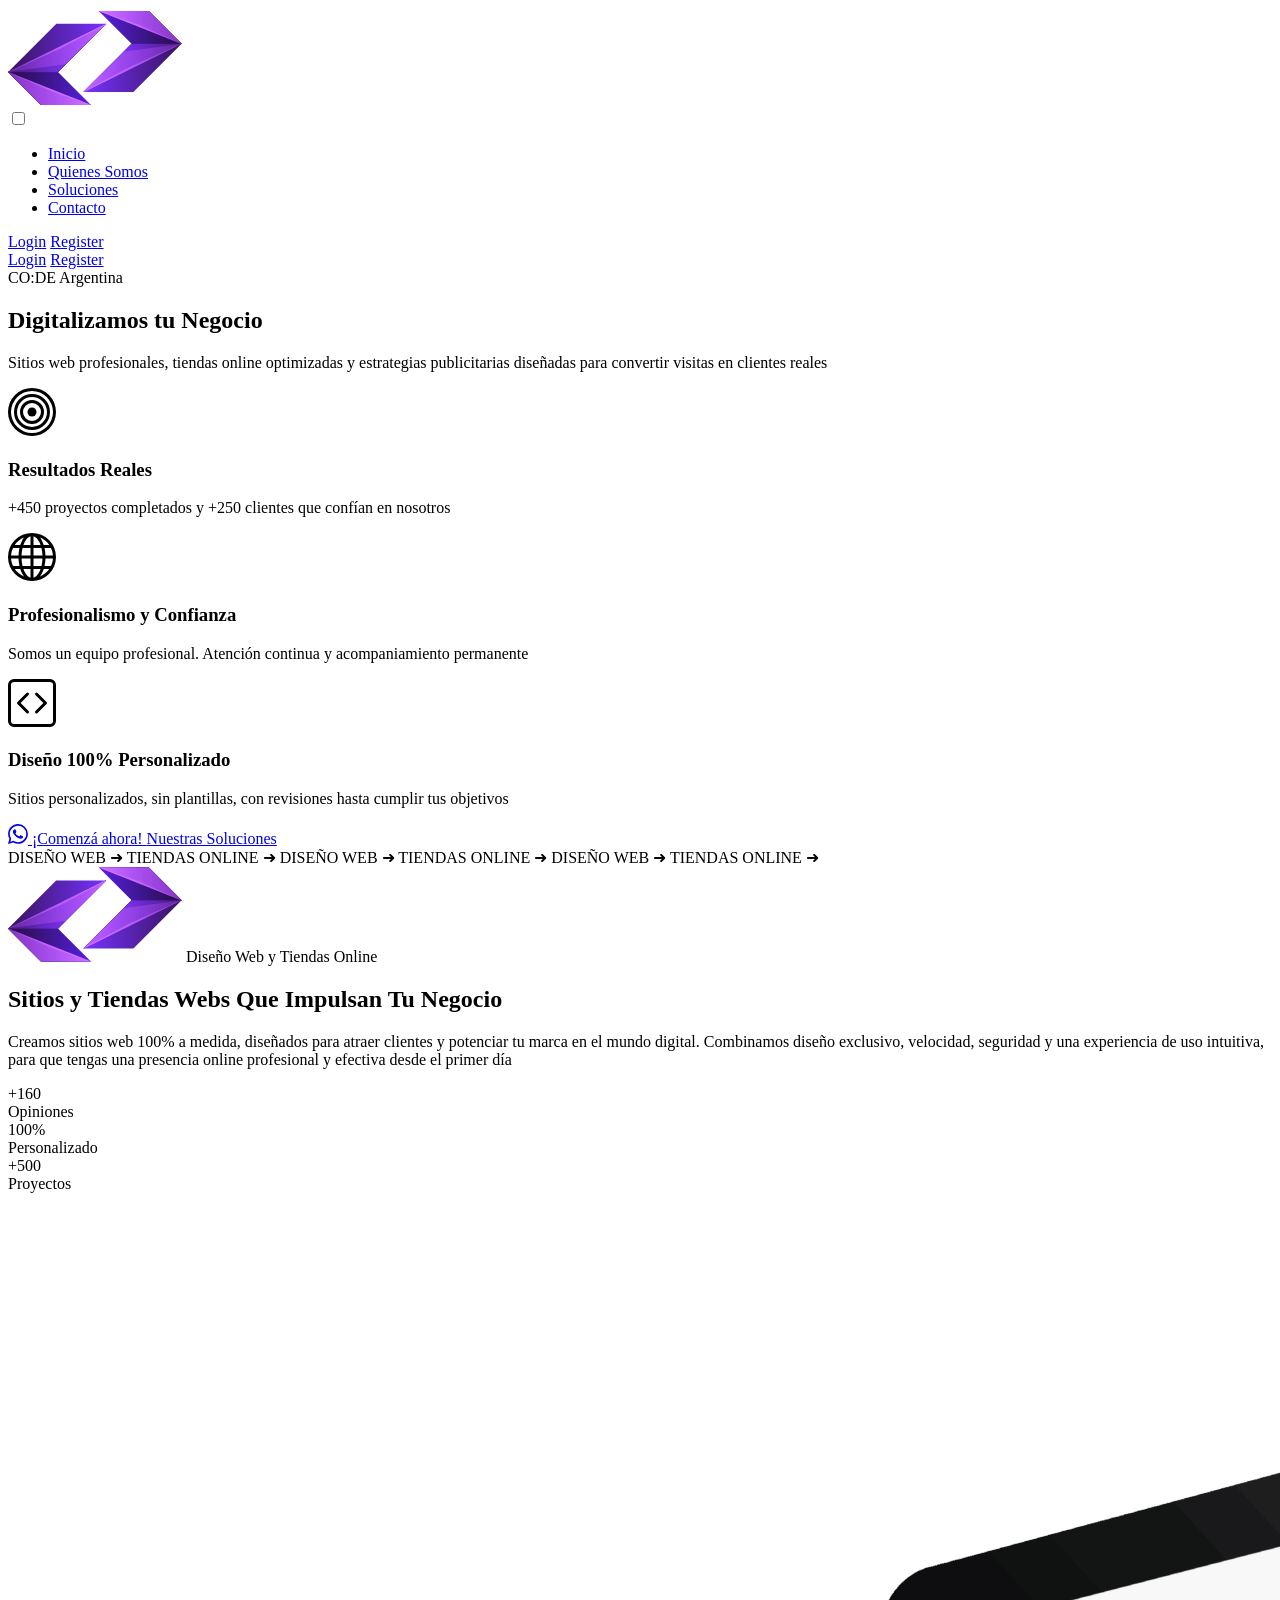
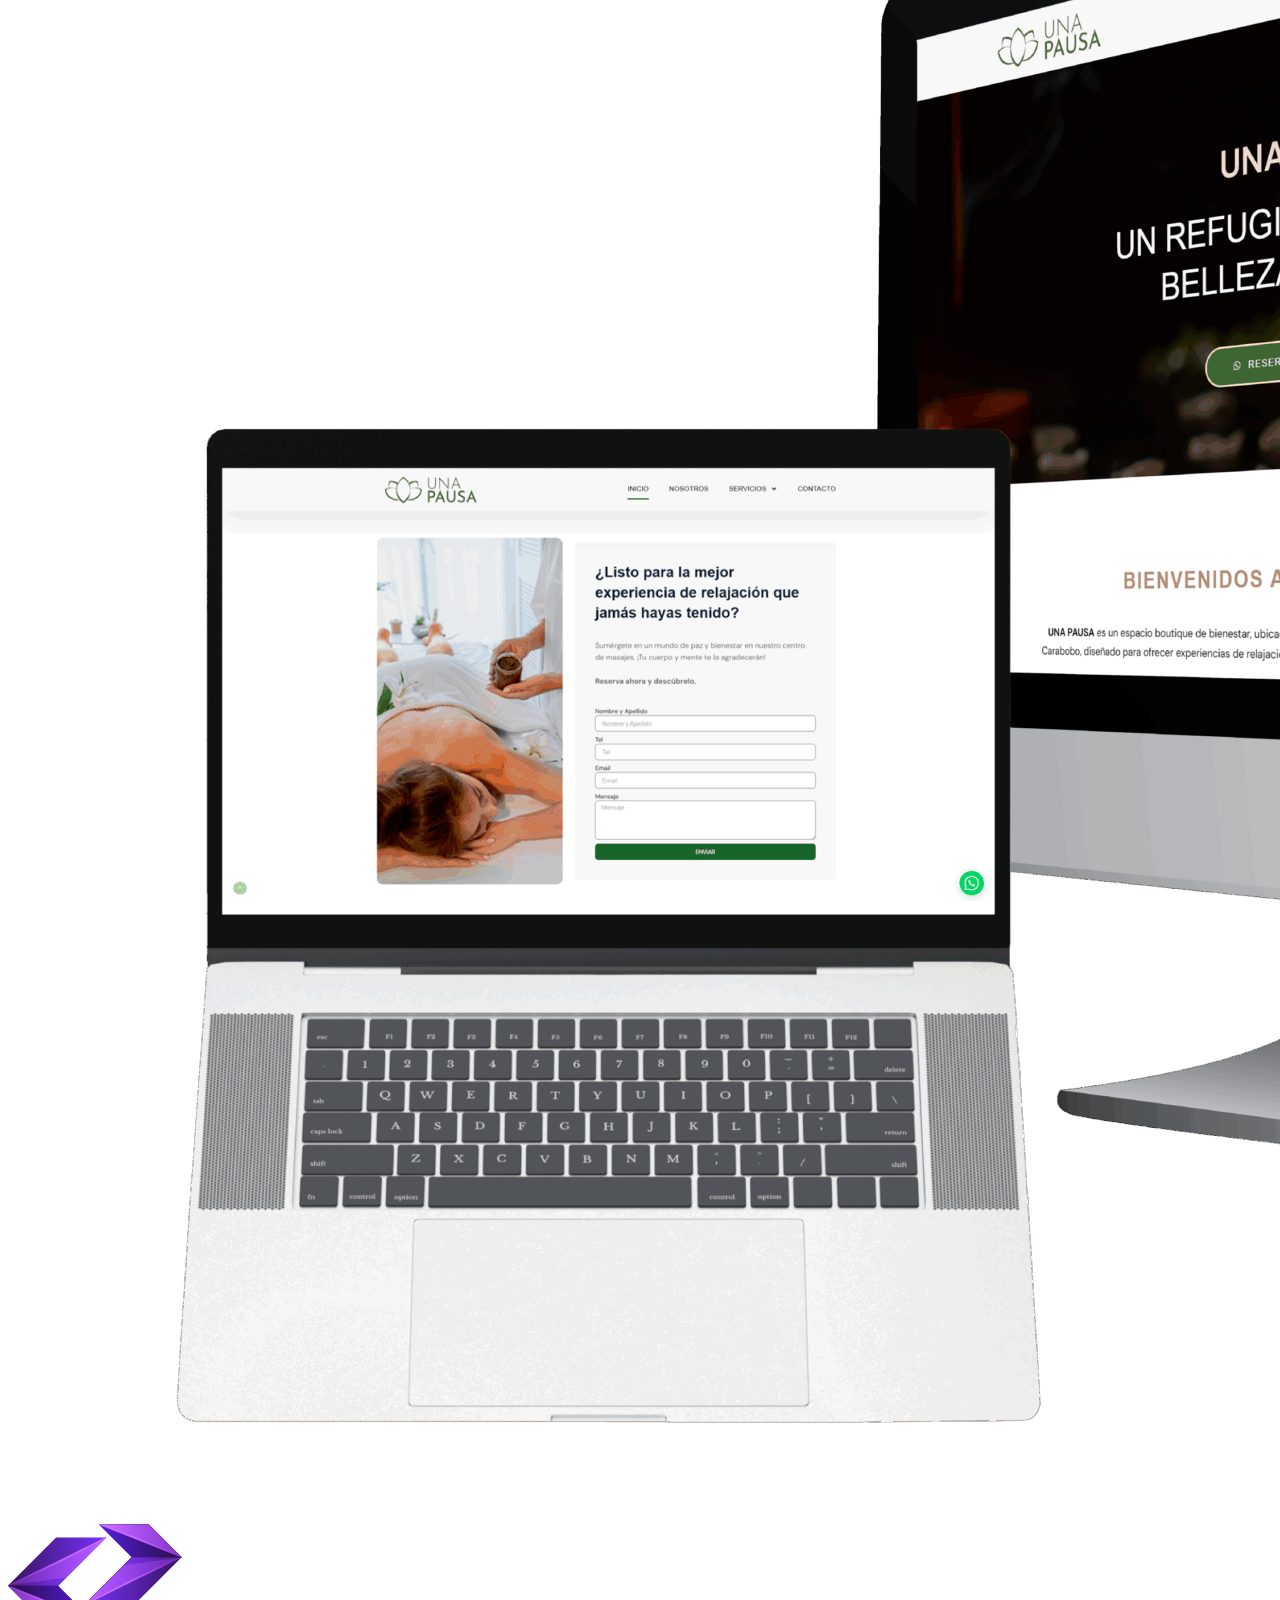
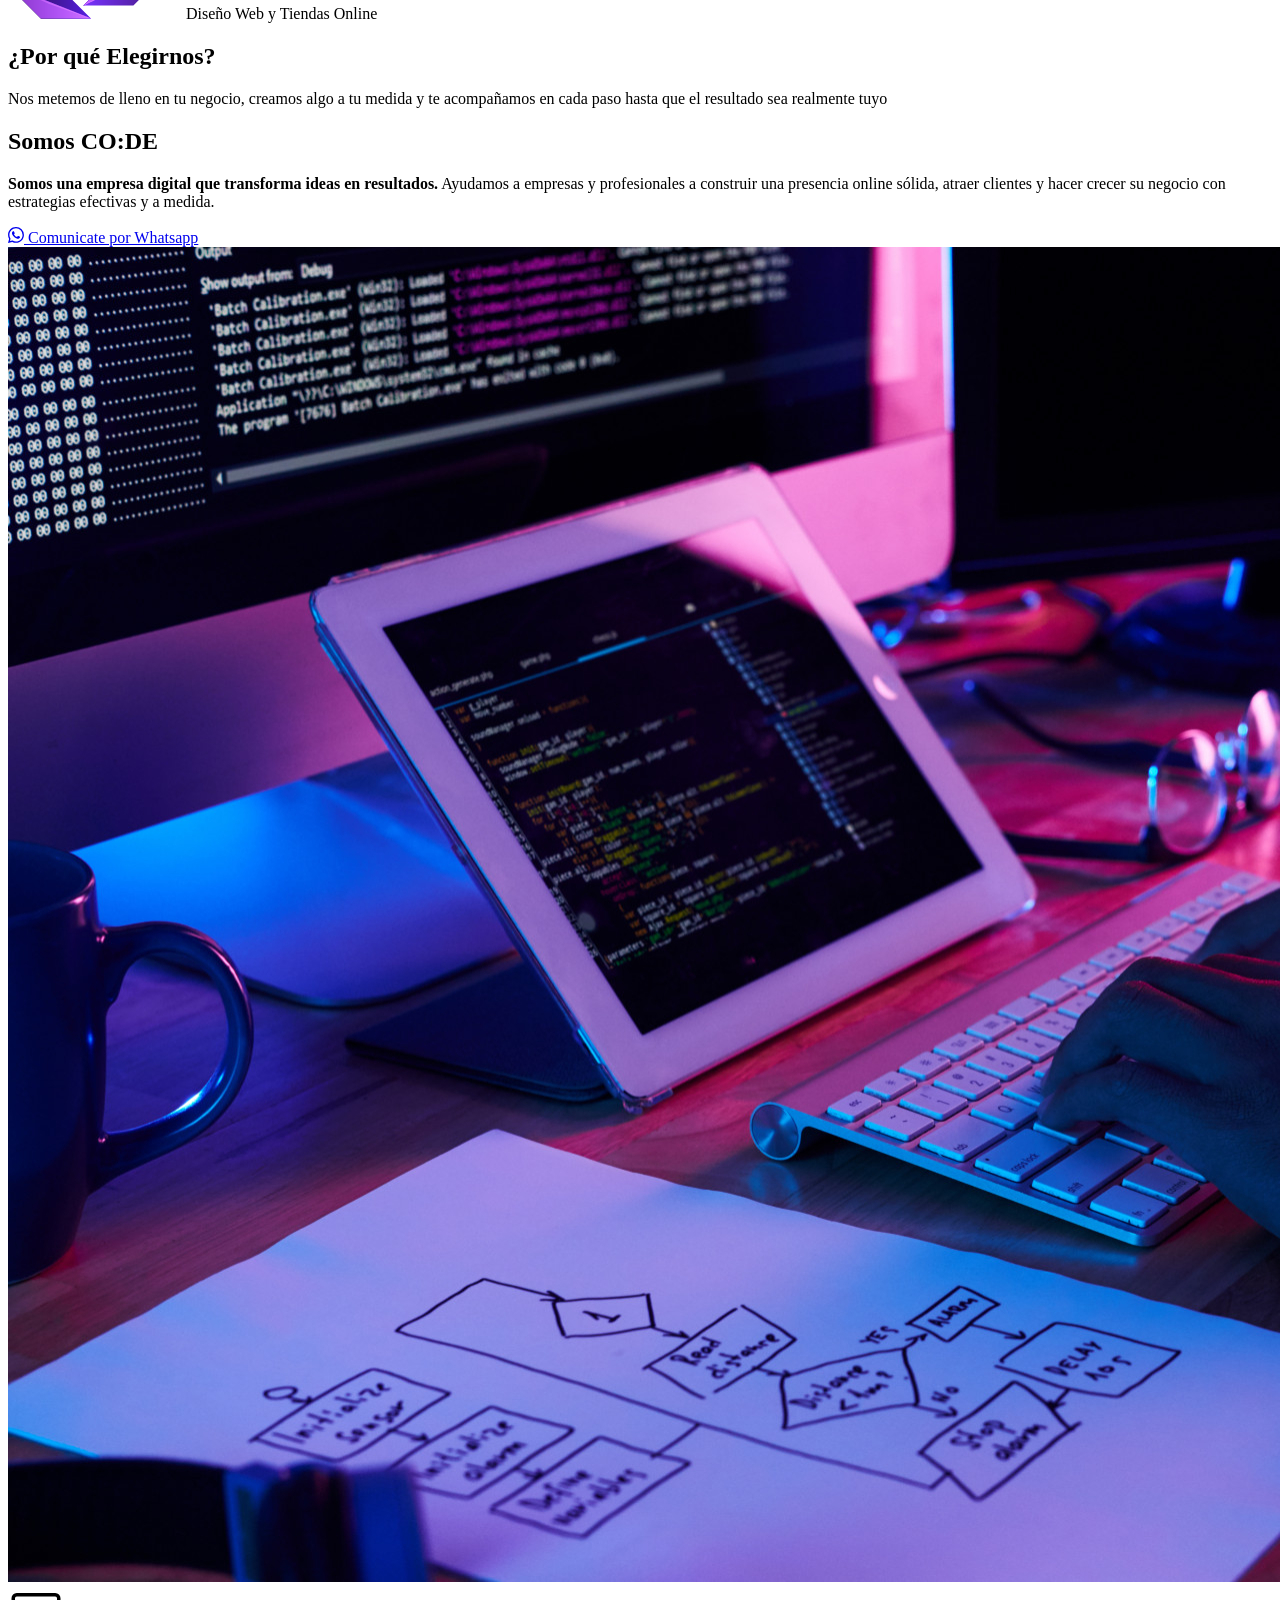
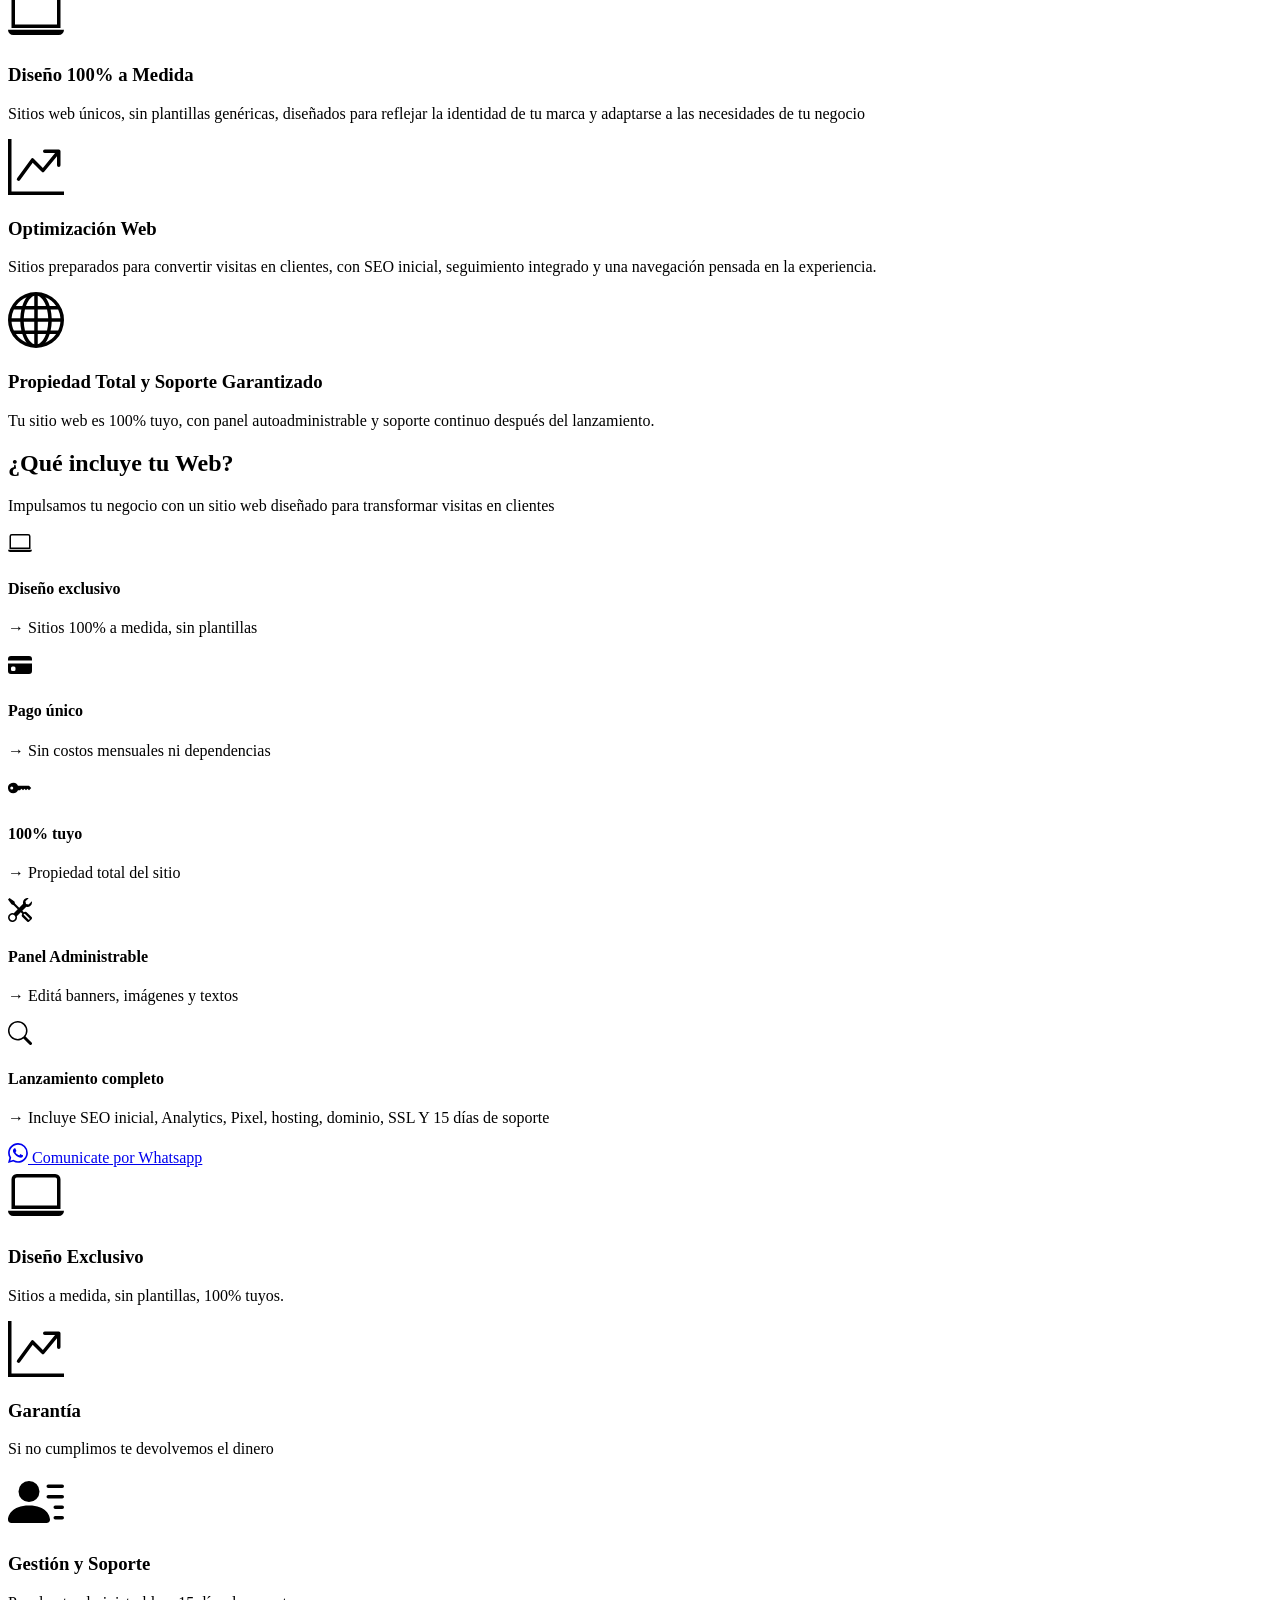
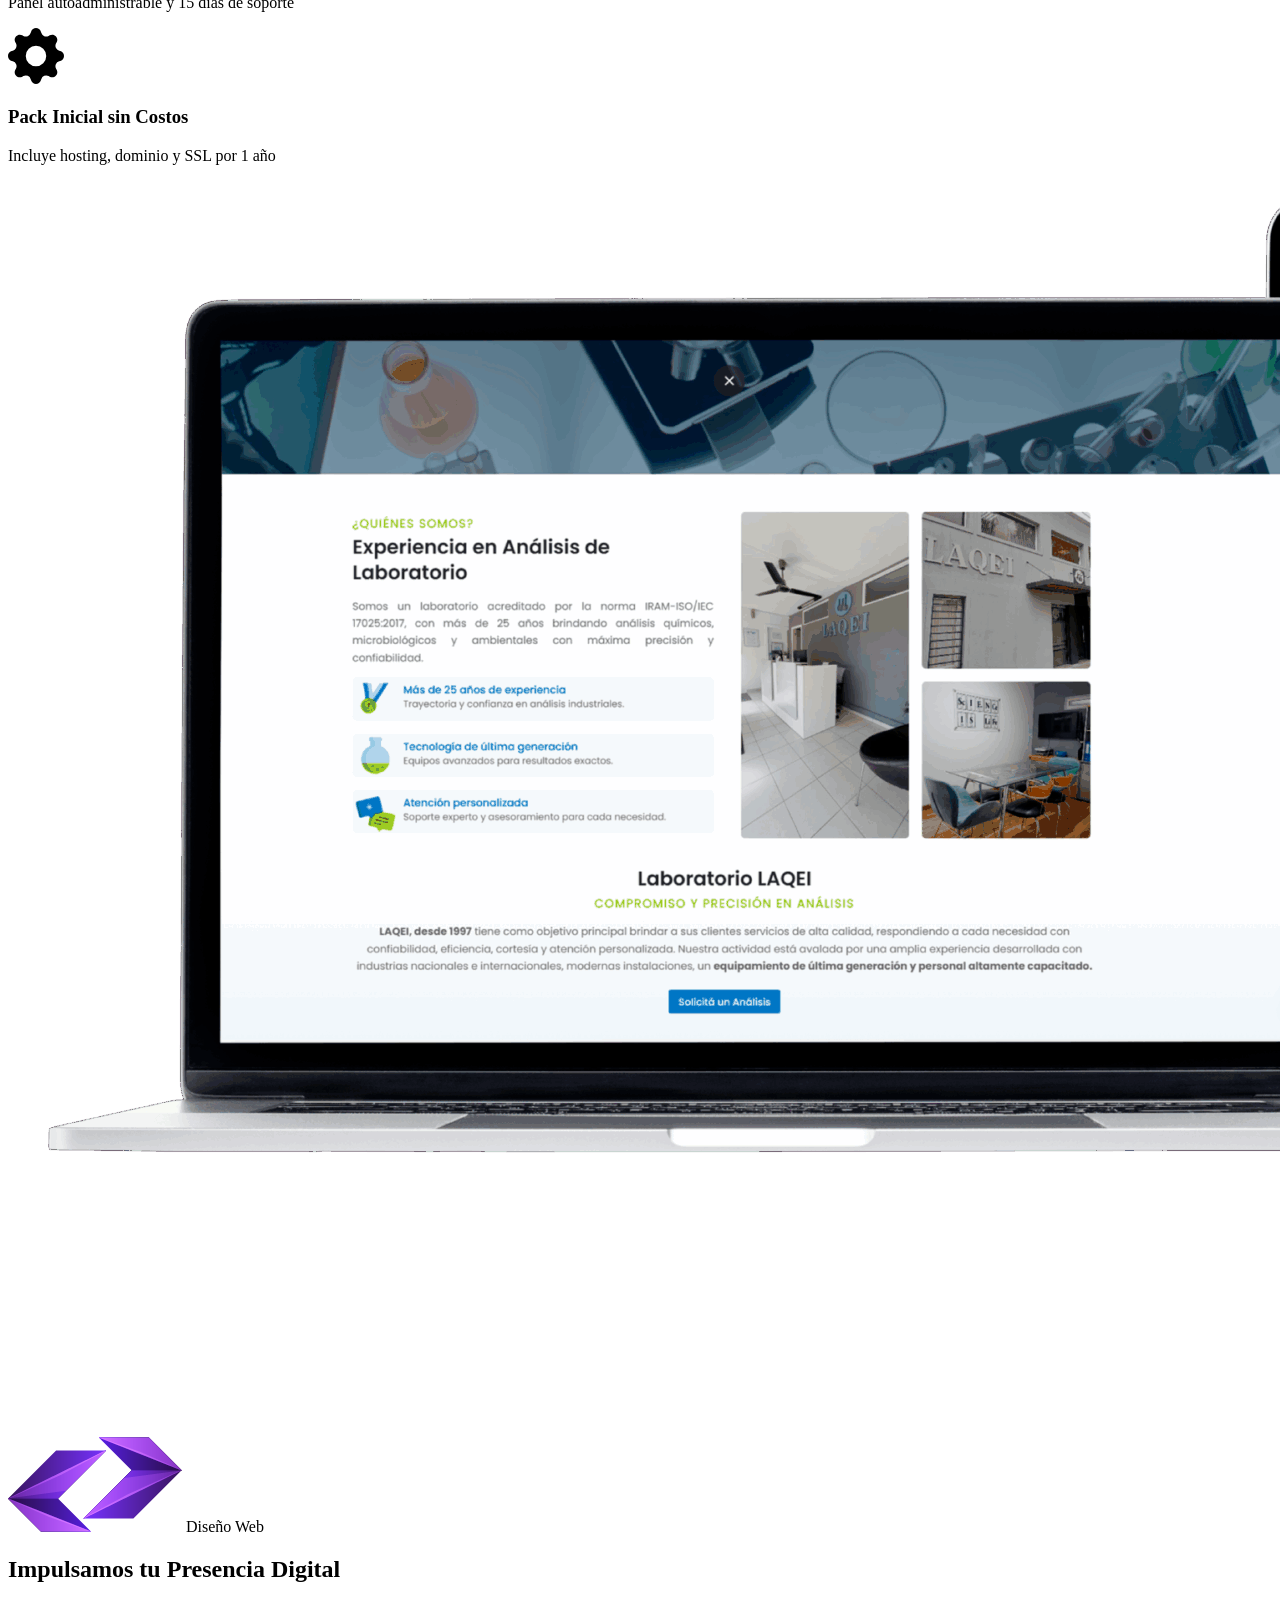
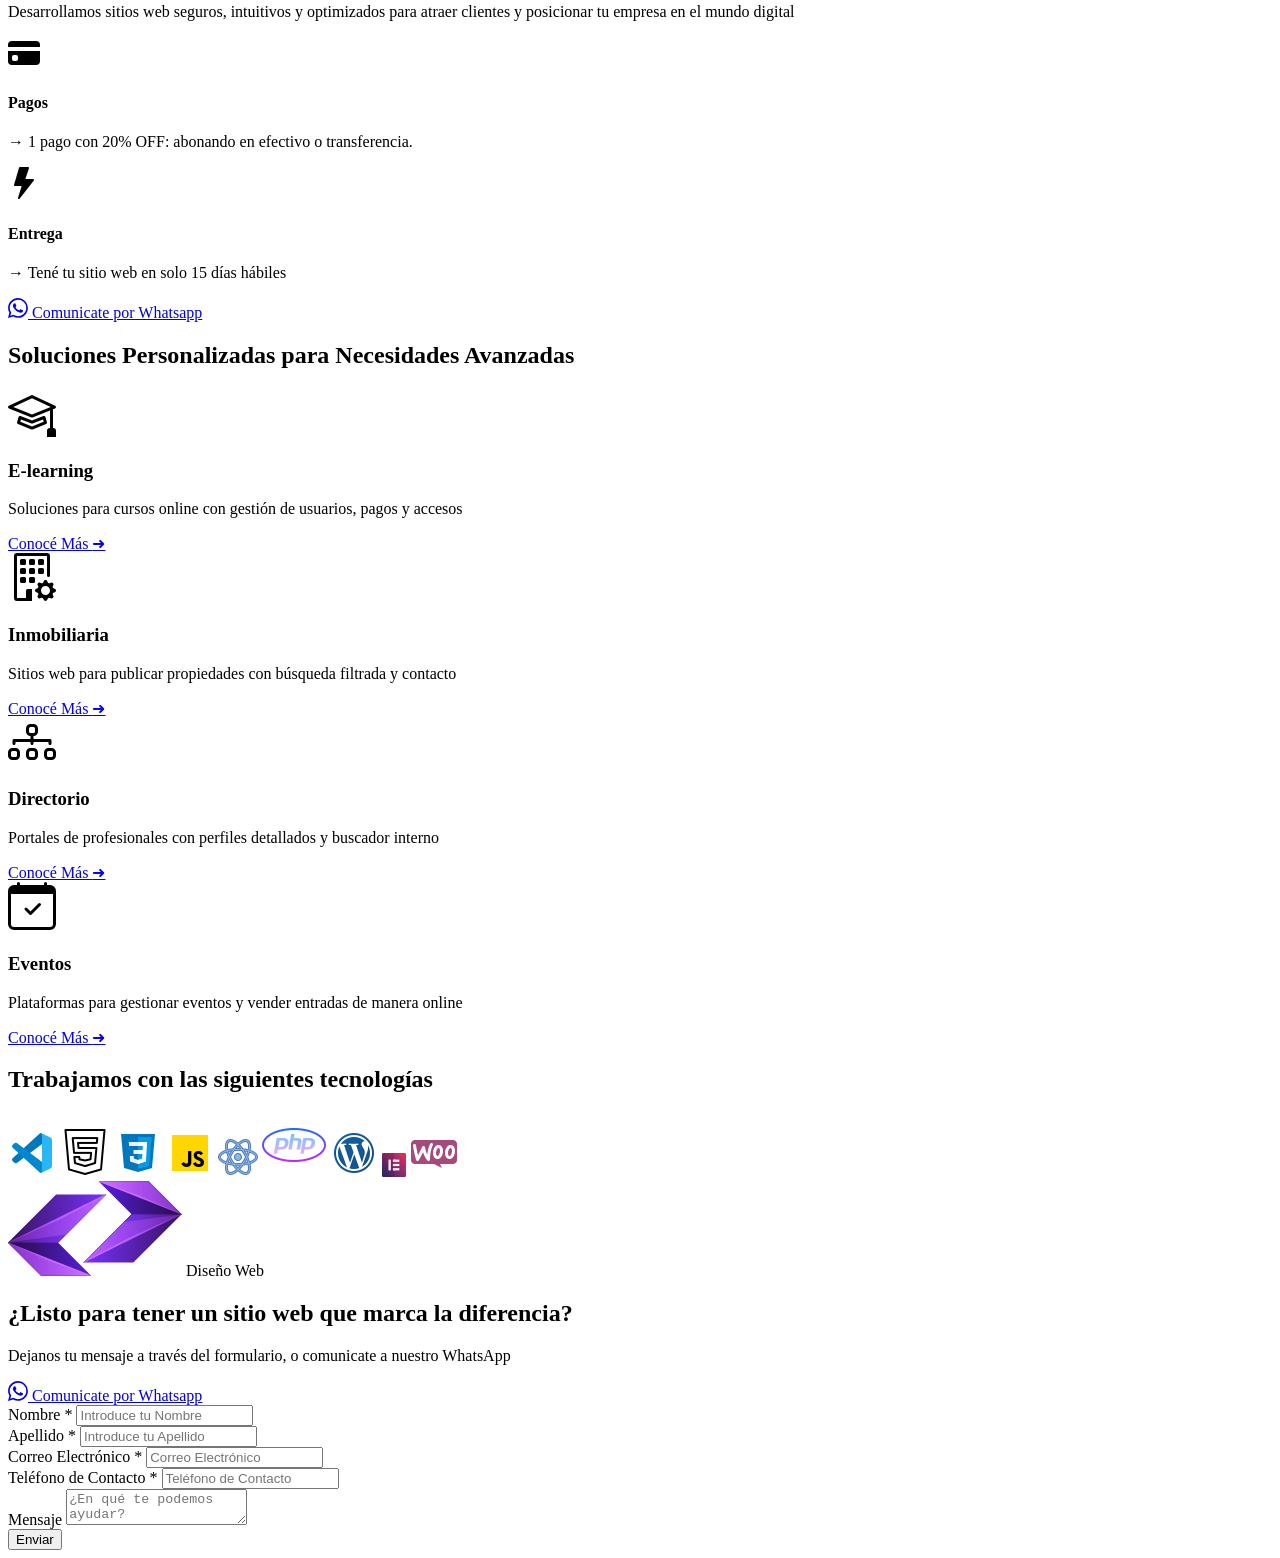
==== commit 653389cf: "contact" ====
--- a/index.html
+++ b/index.html
@@ -896,6 +896,136 @@
           </div>
         </div>
       </section>
-      
+
+            <!-- ===== CONTACT SECTION ===== -->
+      <section class="contact-section" id="contacto">
+        <div class="container">
+          <div class="contact-section__wrapper">
+            <div class="contact-section__info">
+              <div class="section-label">
+                <img
+                  src="./assets/img/logotipo/logo-sin-fondo.png"
+                  alt="Logo"
+                  class="section-label__icon"
+                />
+                <span class="section-label__text">Diseño Web</span>
+              </div>
+
+              <div>
+                <h2 class="contact-section__title">
+                  ¿Listo para tener un sitio web que
+                  <span class="text-primary">marca la diferencia?</span>
+                </h2>
+                <p class="contact-section__description">
+                  Dejanos tu mensaje a través del formulario, o comunicate a
+                  nuestro WhatsApp
+                </p>
+
+                <a
+                  href="https://wa.me/5491164627854?text=Hola%20*CO:DE*%20.Estoy%20interesado%20en%20crear%20una%20página%20web.%20¿Podrás%20pasarme%20más%20información?%20"
+                  target="_blank"
+                  class="btn btn--primary"
+                >
+                  <svg
+                    class="btn__icon"
+                    xmlns="http://www.w3.org/2000/svg"
+                    width="20"
+                    height="20"
+                    fill="currentColor"
+                    viewBox="0 0 16 16"
+                  >
+                    <path
+                      d="M13.601 2.326A7.85 7.85 0 0 0 7.994 0C3.627 0 .068 3.558.064 7.926c0 1.399.366 2.76 1.057 3.965L0 16l4.204-1.102a7.9 7.9 0 0 0 3.79.965h.004c4.368 0 7.926-3.558 7.93-7.93A7.9 7.9 0 0 0 13.6 2.326zM7.994 14.521a6.6 6.6 0 0 1-3.356-.92l-.24-.144-2.494.654.666-2.433-.156-.251a6.56 6.56 0 0 1-1.007-3.505c0-3.626 2.957-6.584 6.591-6.584a6.56 6.56 0 0 1 4.66 1.931 6.56 6.56 0 0 1 1.928 4.66c-.004 3.639-2.961 6.592-6.592 6.592m3.615-4.934c-.197-.099-1.17-.578-1.353-.646-.182-.065-.315-.099-.445.099-.133.197-.513.646-.627.775-.114.133-.232.148-.43.05-.197-.1-.836-.308-1.592-.985-.59-.525-.985-1.175-1.103-1.372-.114-.198-.011-.304.088-.403.087-.088.197-.232.296-.346.1-.114.133-.198.198-.33.065-.134.034-.248-.015-.347-.05-.099-.445-1.076-.612-1.47-.16-.389-.323-.335-.445-.34-.114-.007-.247-.007-.38-.007a.73.73 0 0 0-.529.247c-.182.198-.691.677-.691 1.654s.71 1.916.81 2.049c.098.133 1.394 2.132 3.383 2.992.47.205.84.326 1.129.418.475.152.904.129 1.246.08.38-.058 1.171-.48 1.338-.943.164-.464.164-.86.114-.943-.049-.084-.182-.133-.38-.232"
+                    />
+                  </svg>
+                  Comunicate por Whatsapp
+                </a>
+              </div>
+            </div>
+
+            <form class="contact-form" method="POST" action="#">
+              <div class="form-row">
+                <div class="form-group">
+                  <label for="name" class="form-group__label">
+                    Nombre <span class="form-group__label--required">*</span>
+                  </label>
+                  <input
+                    type="text"
+                    id="name"
+                    name="name"
+                    placeholder="Introduce tu Nombre"
+                    class="form-group__input"
+                    required
+                  />
+                </div>
+
+                <div class="form-group">
+                  <label for="lastname" class="form-group__label">
+                    Apellido <span class="form-group__label--required">*</span>
+                  </label>
+                  <input
+                    type="text"
+                    id="lastname"
+                    name="lastname"
+                    placeholder="Introduce tu Apellido"
+                    class="form-group__input"
+                    required
+                  />
+                </div>
+              </div>
+
+              <div class="form-row">
+                <div class="form-group">
+                  <label for="email" class="form-group__label">
+                    Correo Electrónico
+                    <span class="form-group__label--required">*</span>
+                  </label>
+                  <input
+                    type="email"
+                    id="email"
+                    name="email"
+                    placeholder="Correo Electrónico"
+                    class="form-group__input"
+                    required
+                  />
+                </div>
+
+                <div class="form-group">
+                  <label for="phone" class="form-group__label">
+                    Teléfono de Contacto
+                    <span class="form-group__label--required">*</span>
+                  </label>
+                  <input
+                    type="tel"
+                    id="phone"
+                    name="phone"
+                    placeholder="Teléfono de Contacto"
+                    class="form-group__input"
+                    required
+                  />
+                </div>
+              </div>
+
+              <div class="form-group">
+                <label for="message" class="form-group__label">Mensaje</label>
+                <textarea
+                  id="message"
+                  name="message"
+                  placeholder="¿En qué te podemos ayudar?"
+                  class="form-group__textarea"
+                ></textarea>
+              </div>
+
+              <button type="submit" class="btn btn--primary btn--full">
+                Enviar
+              </button>
+            </form>
+          </div>
+        </div>
+      </section>
+    </main>
+
+
+    
 </main>
 </html>
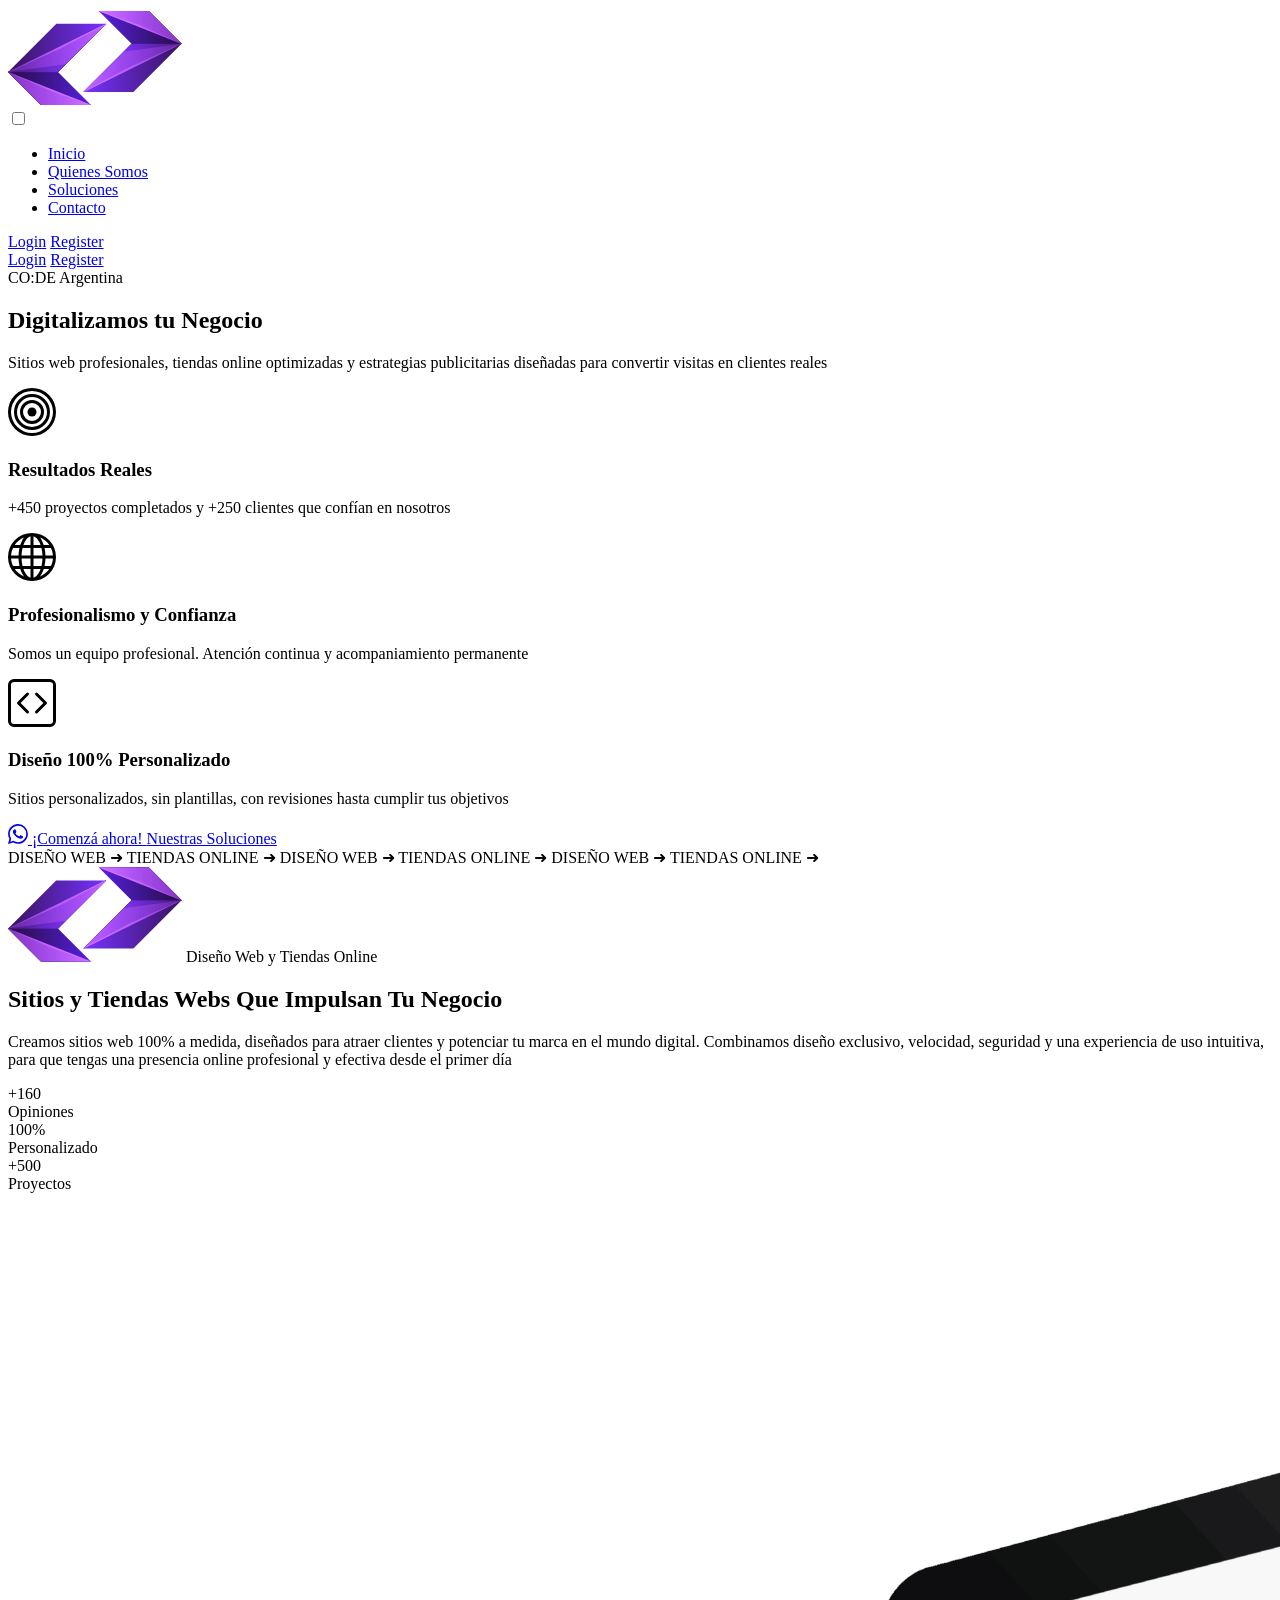
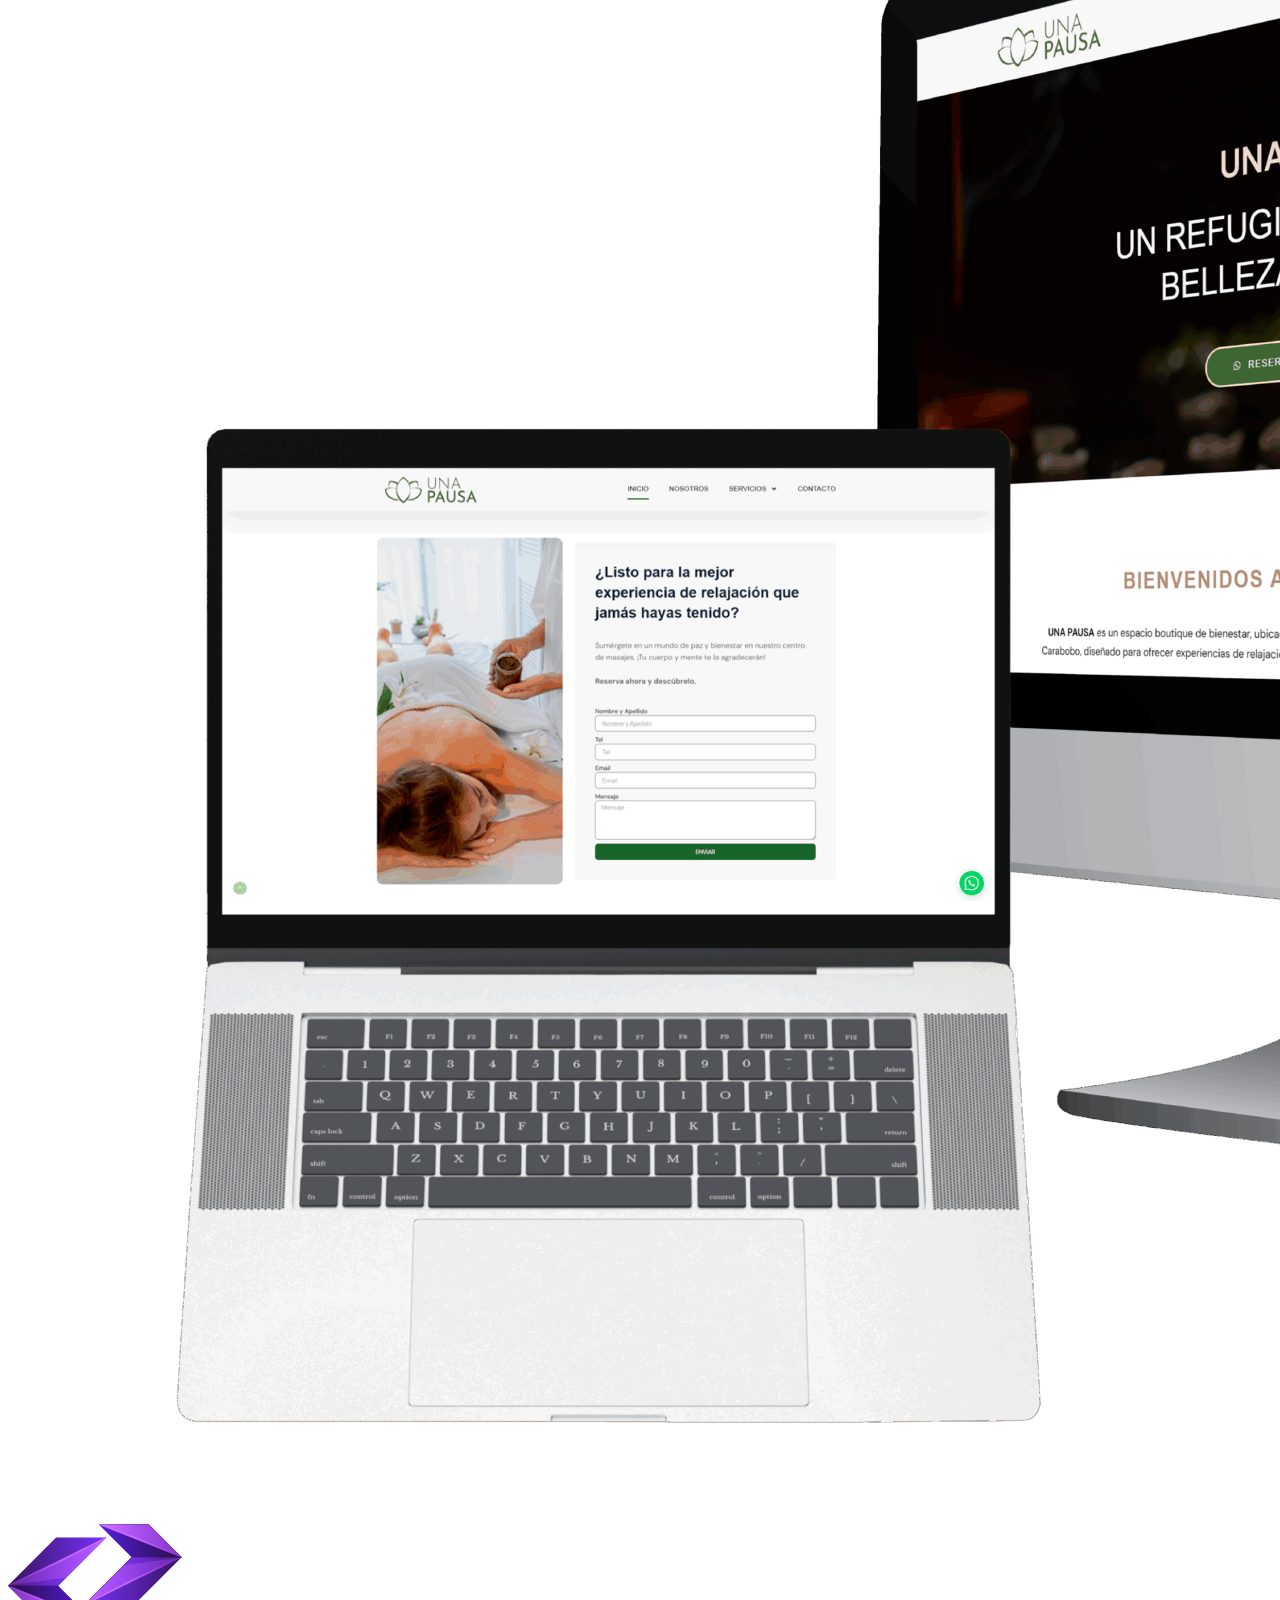
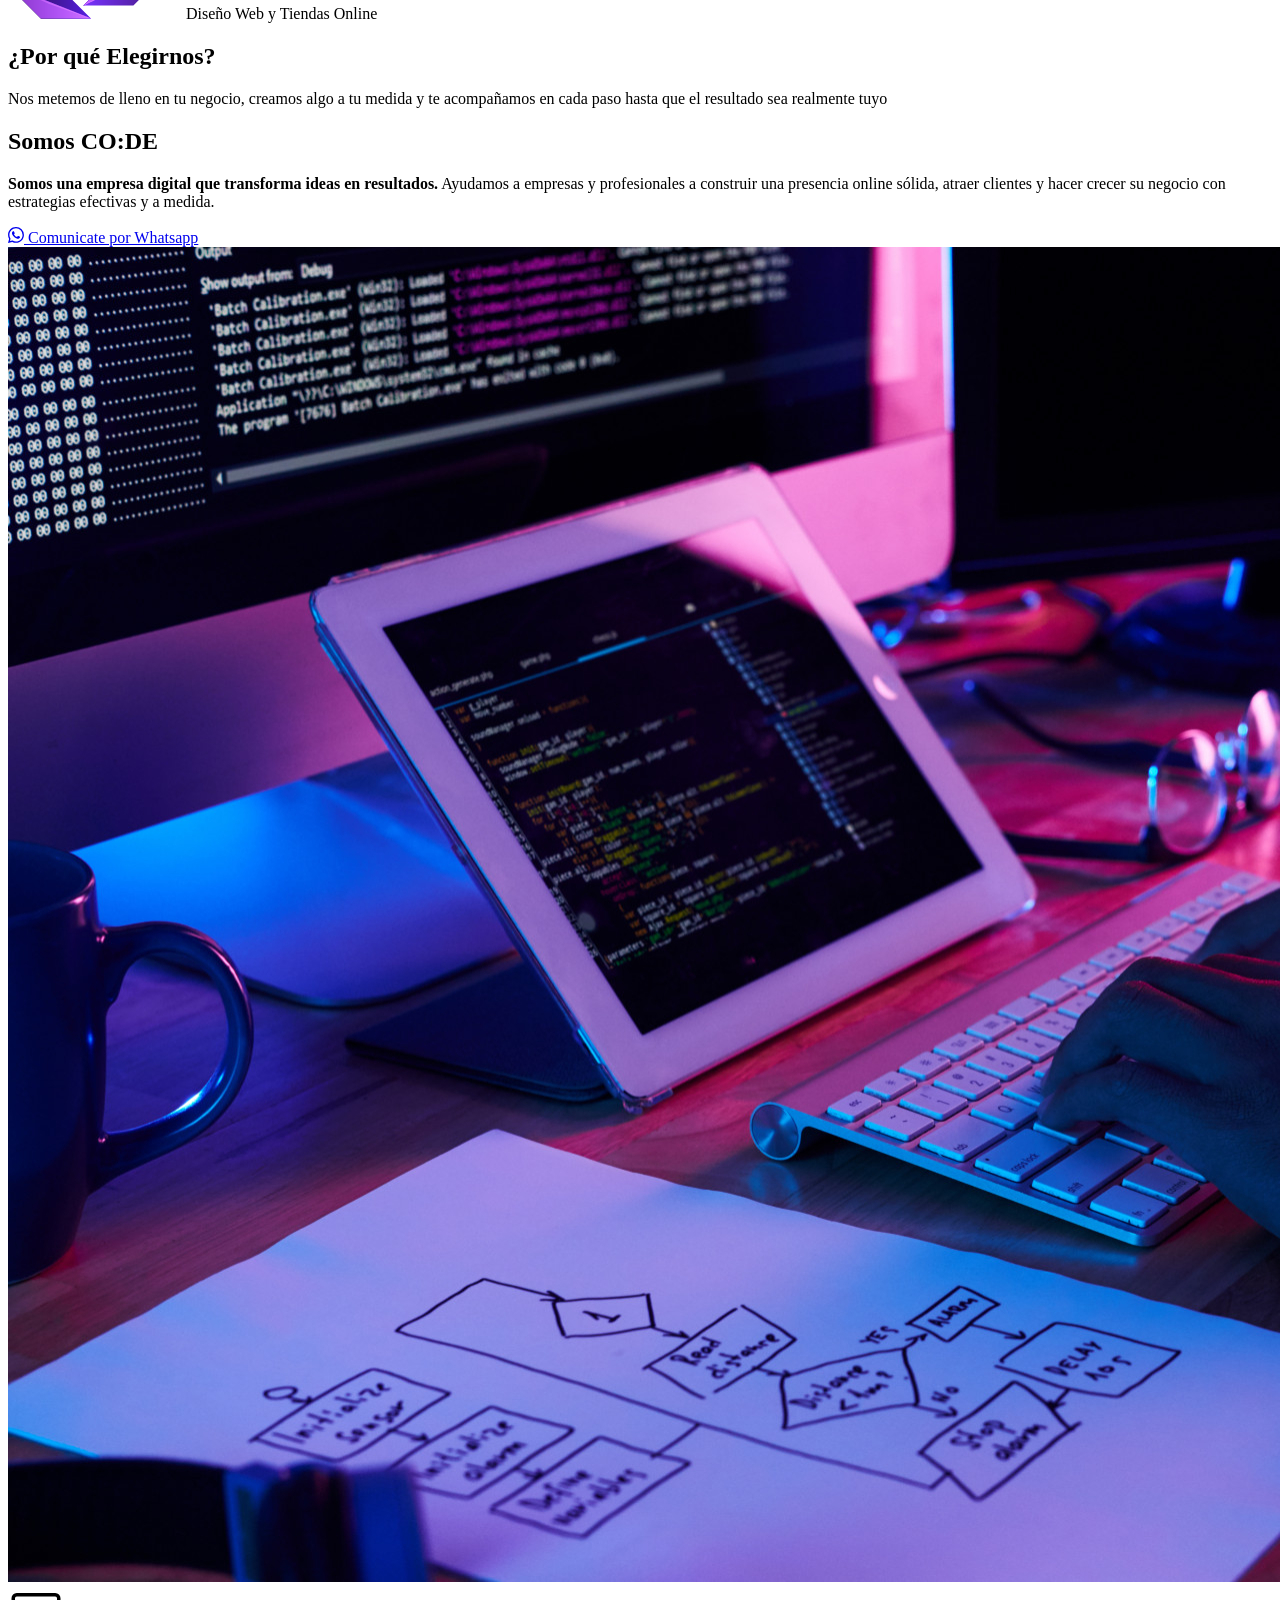
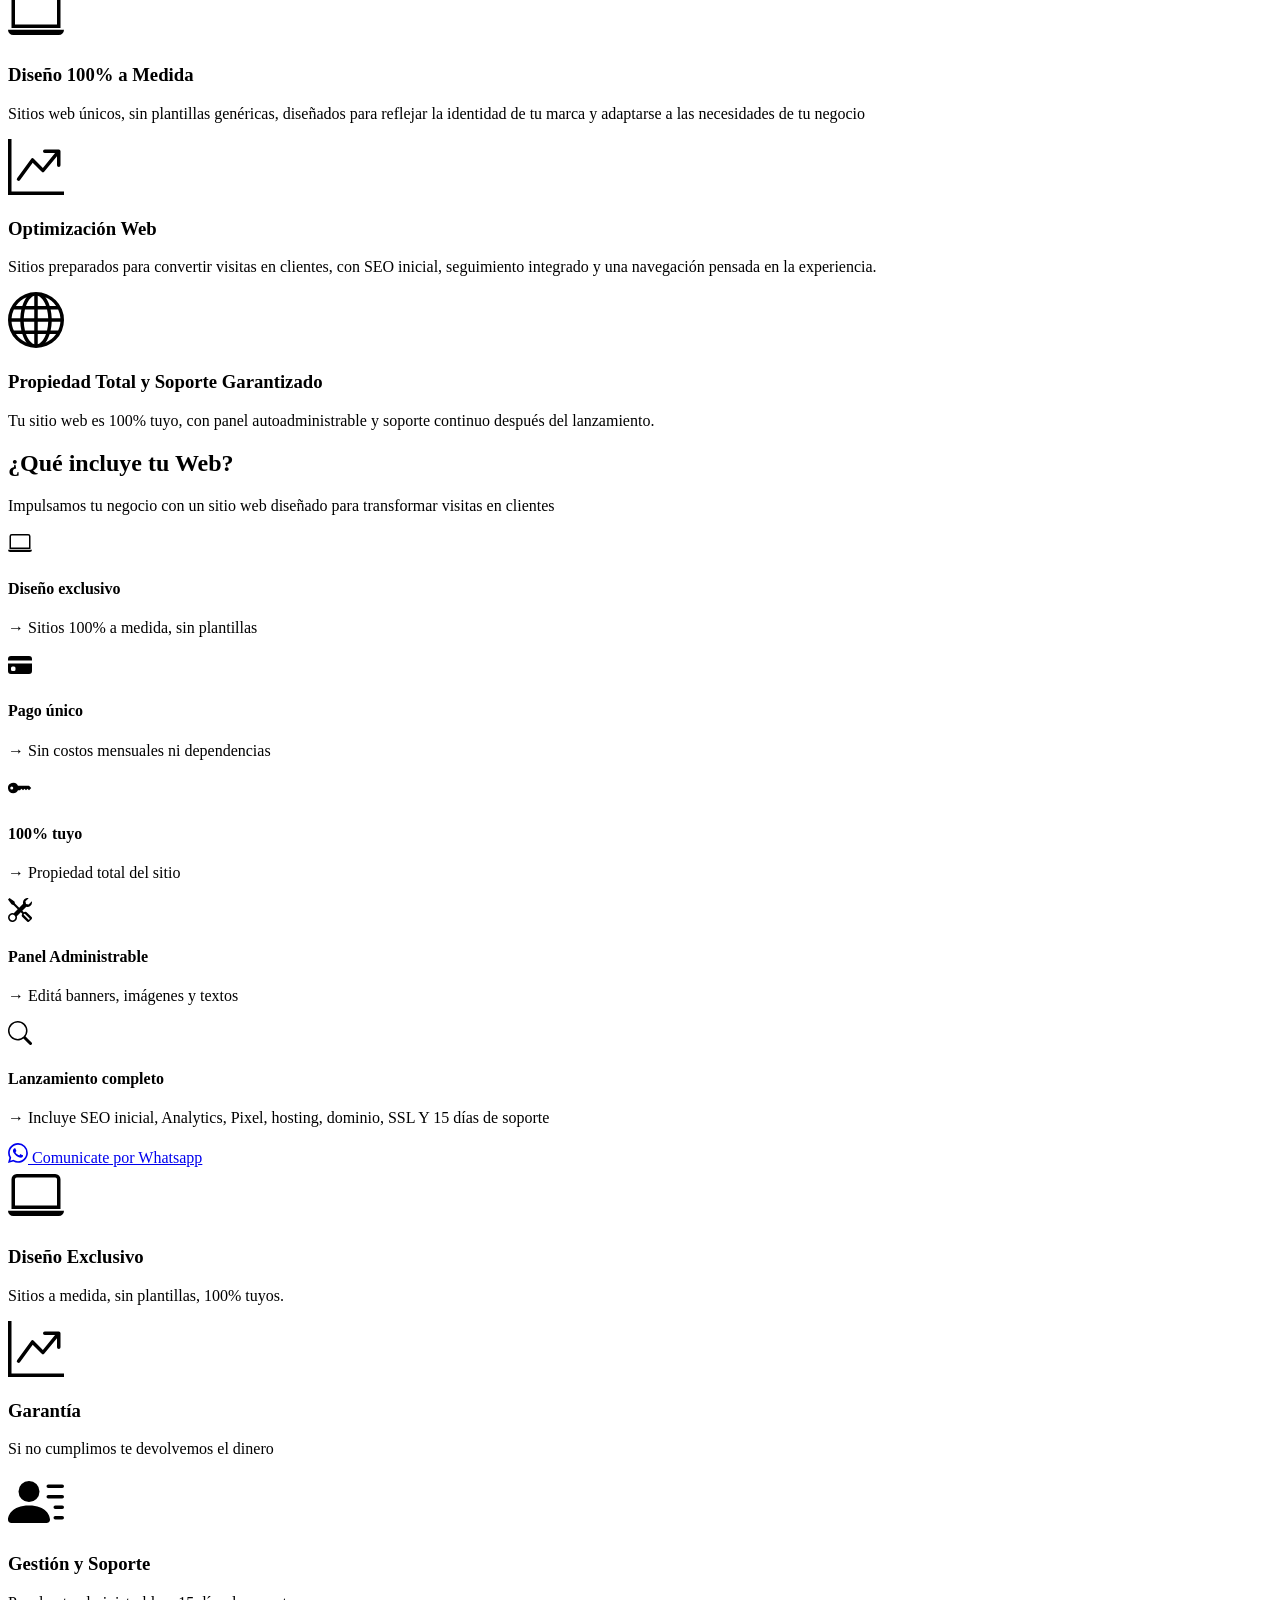
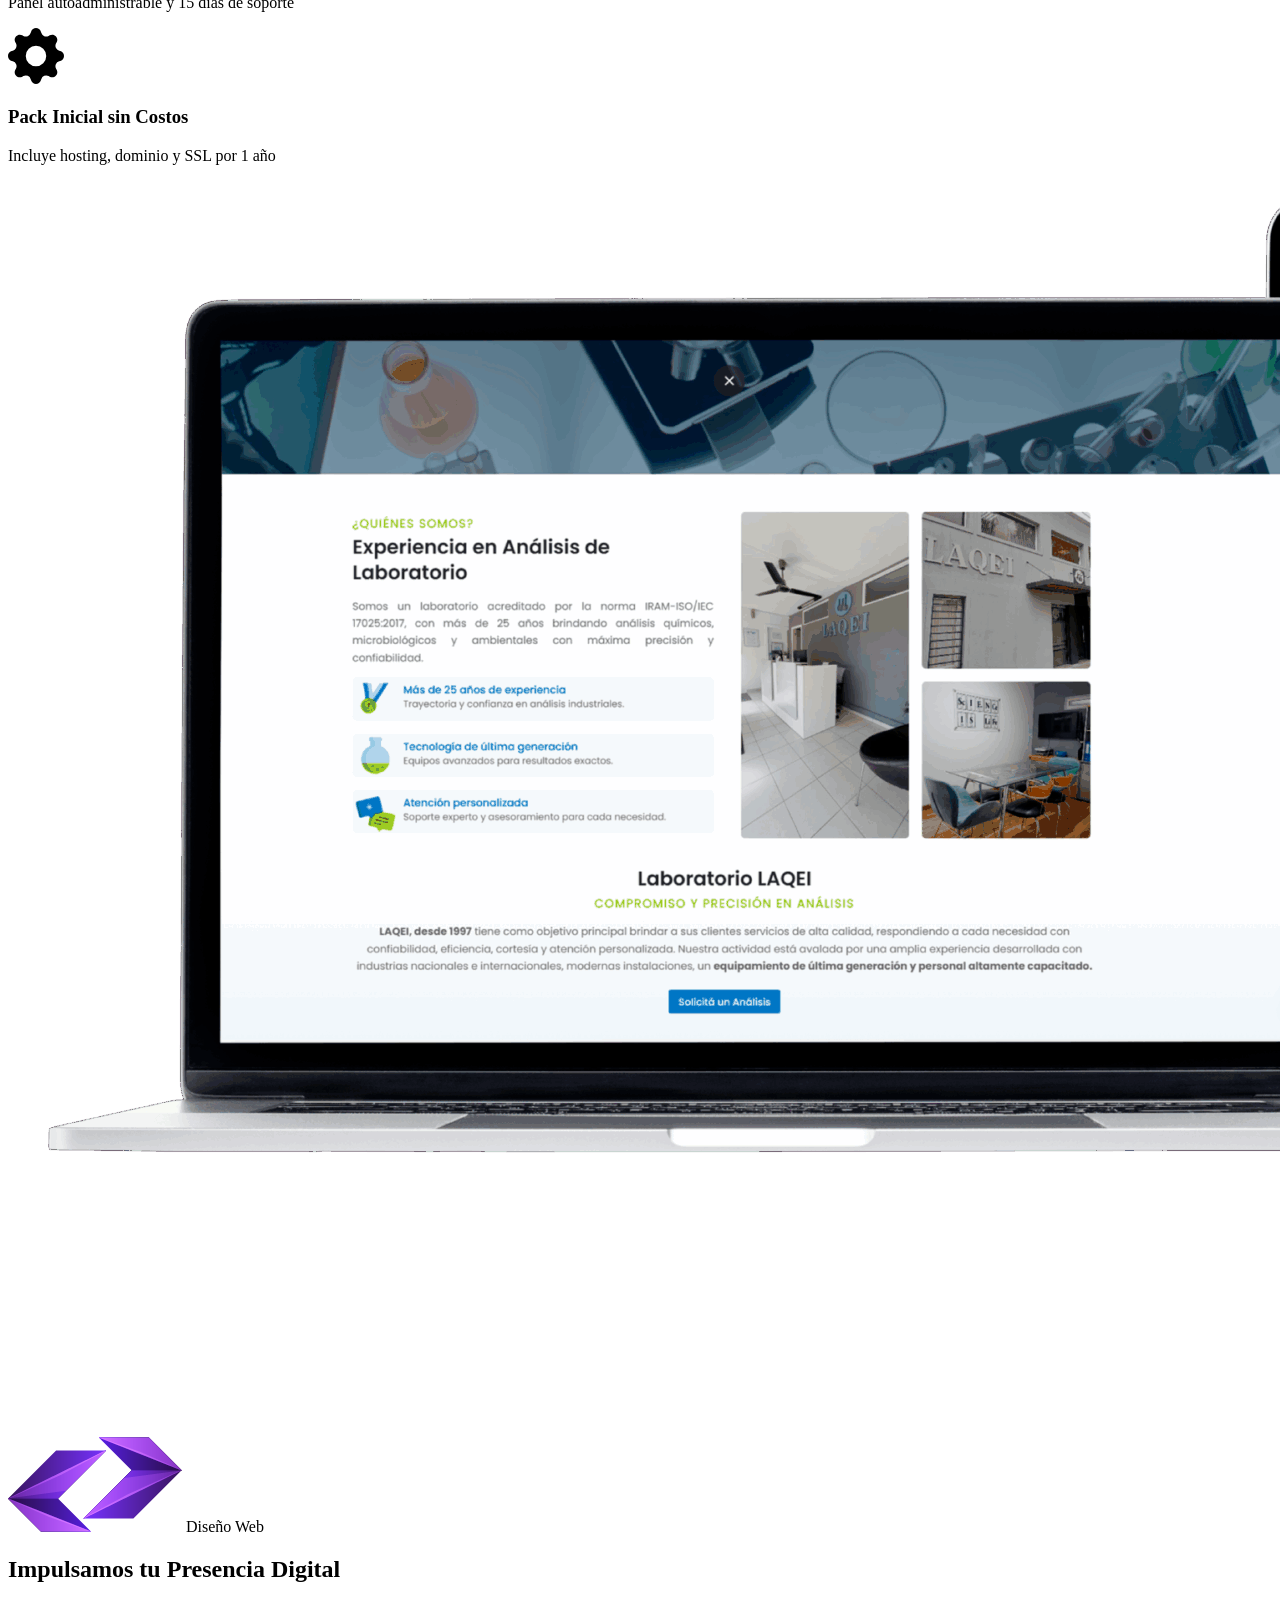
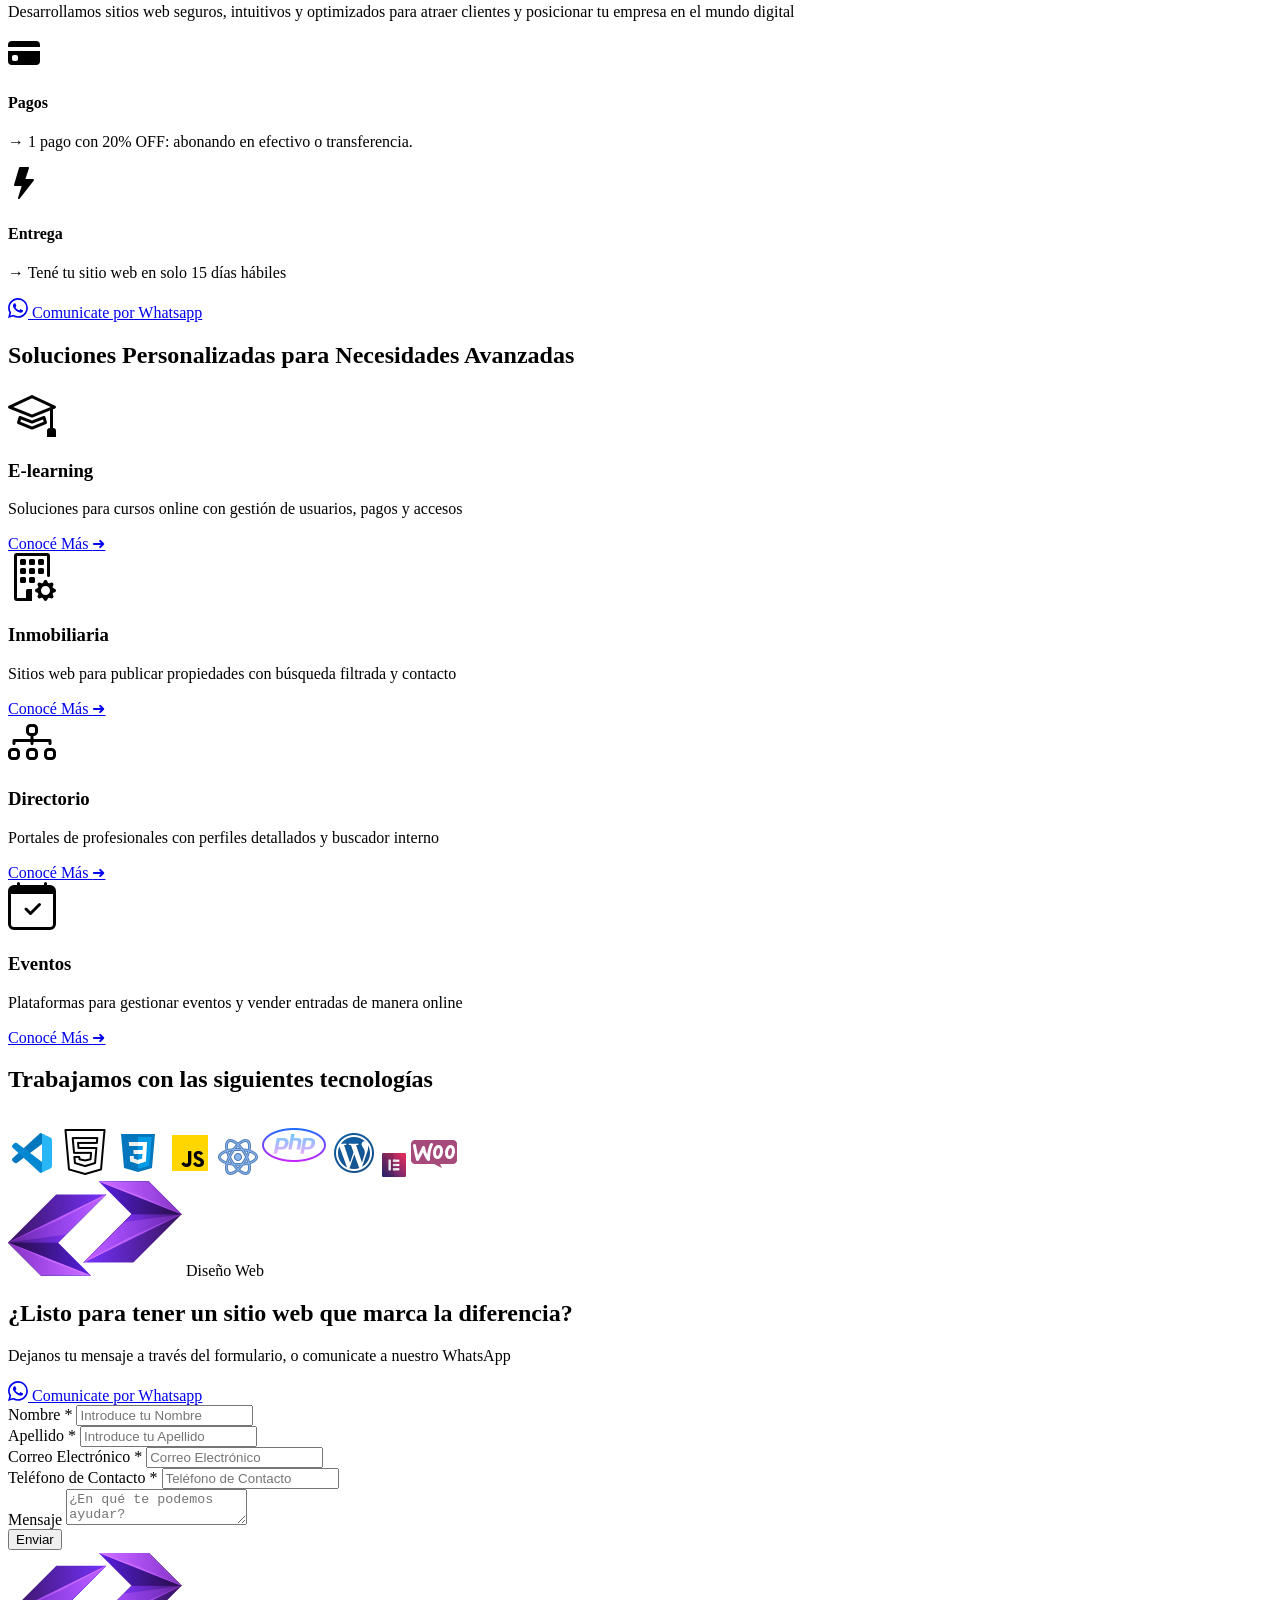
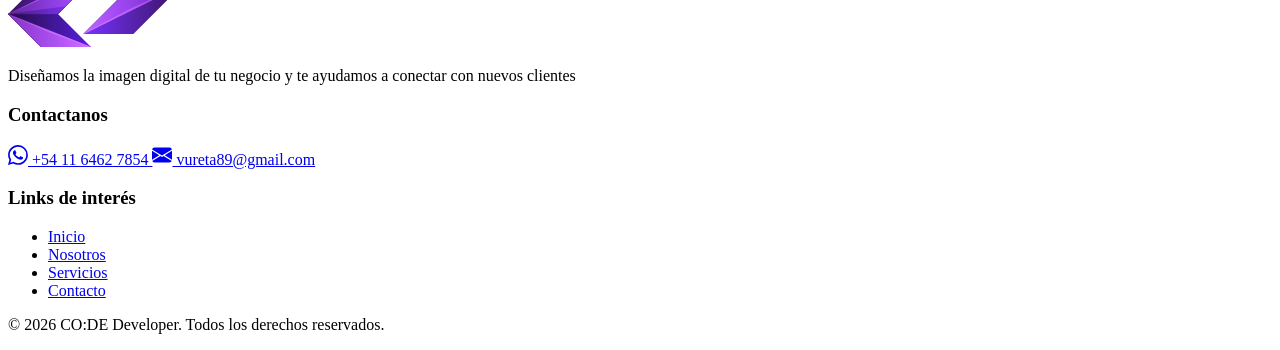
==== commit d9075f62: "footer" ====
--- a/index.html
+++ b/index.html
@@ -1025,7 +1025,80 @@
       </section>
     </main>
 
-
+        <!-- ===== FOOTER ===== -->
+    <footer class="footer">
+      <div class="container">
+        <div class="footer__grid">
+          <div class="footer__col">
+            <img
+              src="./assets/img/logotipo/logotipo-code-horizonta-sin-fondo.png"
+              alt="CO:DE Logo"
+              class="footer__logo"
+            />
+            <p class="footer__text">
+              Diseñamos la imagen digital de tu negocio y te ayudamos a conectar
+              con nuevos clientes
+            </p>
+          </div>
+
+          <div class="footer__col">
+            <h3 class="footer__title">Contactanos</h3>
+            <div class="footer-contacts">
+              <a
+                href="https://wa.me/5491164627854?text=Hola%20*CO:DE*%20.Estoy%20interesado%20en%20crear%20una%20página%20web.%20¿Podrás%20pasarme%20más%20información?%20"
+                target="_blank"
+                class="footer__link"
+              >
+                <svg
+                  class="footer__icon"
+                  xmlns="http://www.w3.org/2000/svg"
+                  width="20"
+                  height="20"
+                  fill="currentColor"
+                  viewBox="0 0 16 16"
+                >
+                  <path
+                    d="M13.601 2.326A7.85 7.85 0 0 0 7.994 0C3.627 0 .068 3.558.064 7.926c0 1.399.366 2.76 1.057 3.965L0 16l4.204-1.102a7.9 7.9 0 0 0 3.79.965h.004c4.368 0 7.926-3.558 7.93-7.93A7.9 7.9 0 0 0 13.6 2.326zM7.994 14.521a6.6 6.6 0 0 1-3.356-.92l-.24-.144-2.494.654.666-2.433-.156-.251a6.56 6.56 0 0 1-1.007-3.505c0-3.626 2.957-6.584 6.591-6.584a6.56 6.56 0 0 1 4.66 1.931 6.56 6.56 0 0 1 1.928 4.66c-.004 3.639-2.961 6.592-6.592 6.592m3.615-4.934c-.197-.099-1.17-.578-1.353-.646-.182-.065-.315-.099-.445.099-.133.197-.513.646-.627.775-.114.133-.232.148-.43.05-.197-.1-.836-.308-1.592-.985-.59-.525-.985-1.175-1.103-1.372-.114-.198-.011-.304.088-.403.087-.088.197-.232.296-.346.1-.114.133-.198.198-.33.065-.134.034-.248-.015-.347-.05-.099-.445-1.076-.612-1.47-.16-.389-.323-.335-.445-.34-.114-.007-.247-.007-.38-.007a.73.73 0 0 0-.529.247c-.182.198-.691.677-.691 1.654s.71 1.916.81 2.049c.098.133 1.394 2.132 3.383 2.992.47.205.84.326 1.129.418.475.152.904.129 1.246.08.38-.058 1.171-.48 1.338-.943.164-.464.164-.86.114-.943-.049-.084-.182-.133-.38-.232"
+                  />
+                </svg>
+                +54 11 6462 7854
+              </a>
+              <a href="mailto:vureta89@gmail.com" class="footer__link">
+                <svg
+                  class="footer__icon"
+                  xmlns="http://www.w3.org/2000/svg"
+                  width="20"
+                  height="20"
+                  fill="currentColor"
+                  viewBox="0 0 16 16"
+                >
+                  <path
+                    d="M.05 3.555A2 2 0 0 1 2 2h12a2 2 0 0 1 1.95 1.555L8 8.414zM0 4.697v7.104l5.803-3.558zM6.761 8.83l-6.57 4.027A2 2 0 0 0 2 14h12a2 2 0 0 0 1.808-1.144l-6.57-4.027L8 9.586zm3.436-.586L16 11.801V4.697z"
+                  />
+                </svg>
+                vureta89@gmail.com
+              </a>
+            </div>
+          </div>
+
+          <div class="footer__col">
+            <h3 class="footer__title">Links de interés</h3>
+            <ul class="footer__links">
+              <li><a href="#inicio" class="footer__link">Inicio</a></li>
+              <li>
+                <a href="#quienes-somos" class="footer__link">Nosotros</a>
+              </li>
+              <li><a href="#soluciones" class="footer__link">Servicios</a></li>
+              <li><a href="#contacto" class="footer__link">Contacto</a></li>
+            </ul>
+          </div>
+        </div>
+
+        <div class="footer__bottom">
+          <p>&copy; 2026 CO:DE Developer. Todos los derechos reservados.</p>
+        </div>
+      </div>
+    </footer>
     
 </main>
 </html>
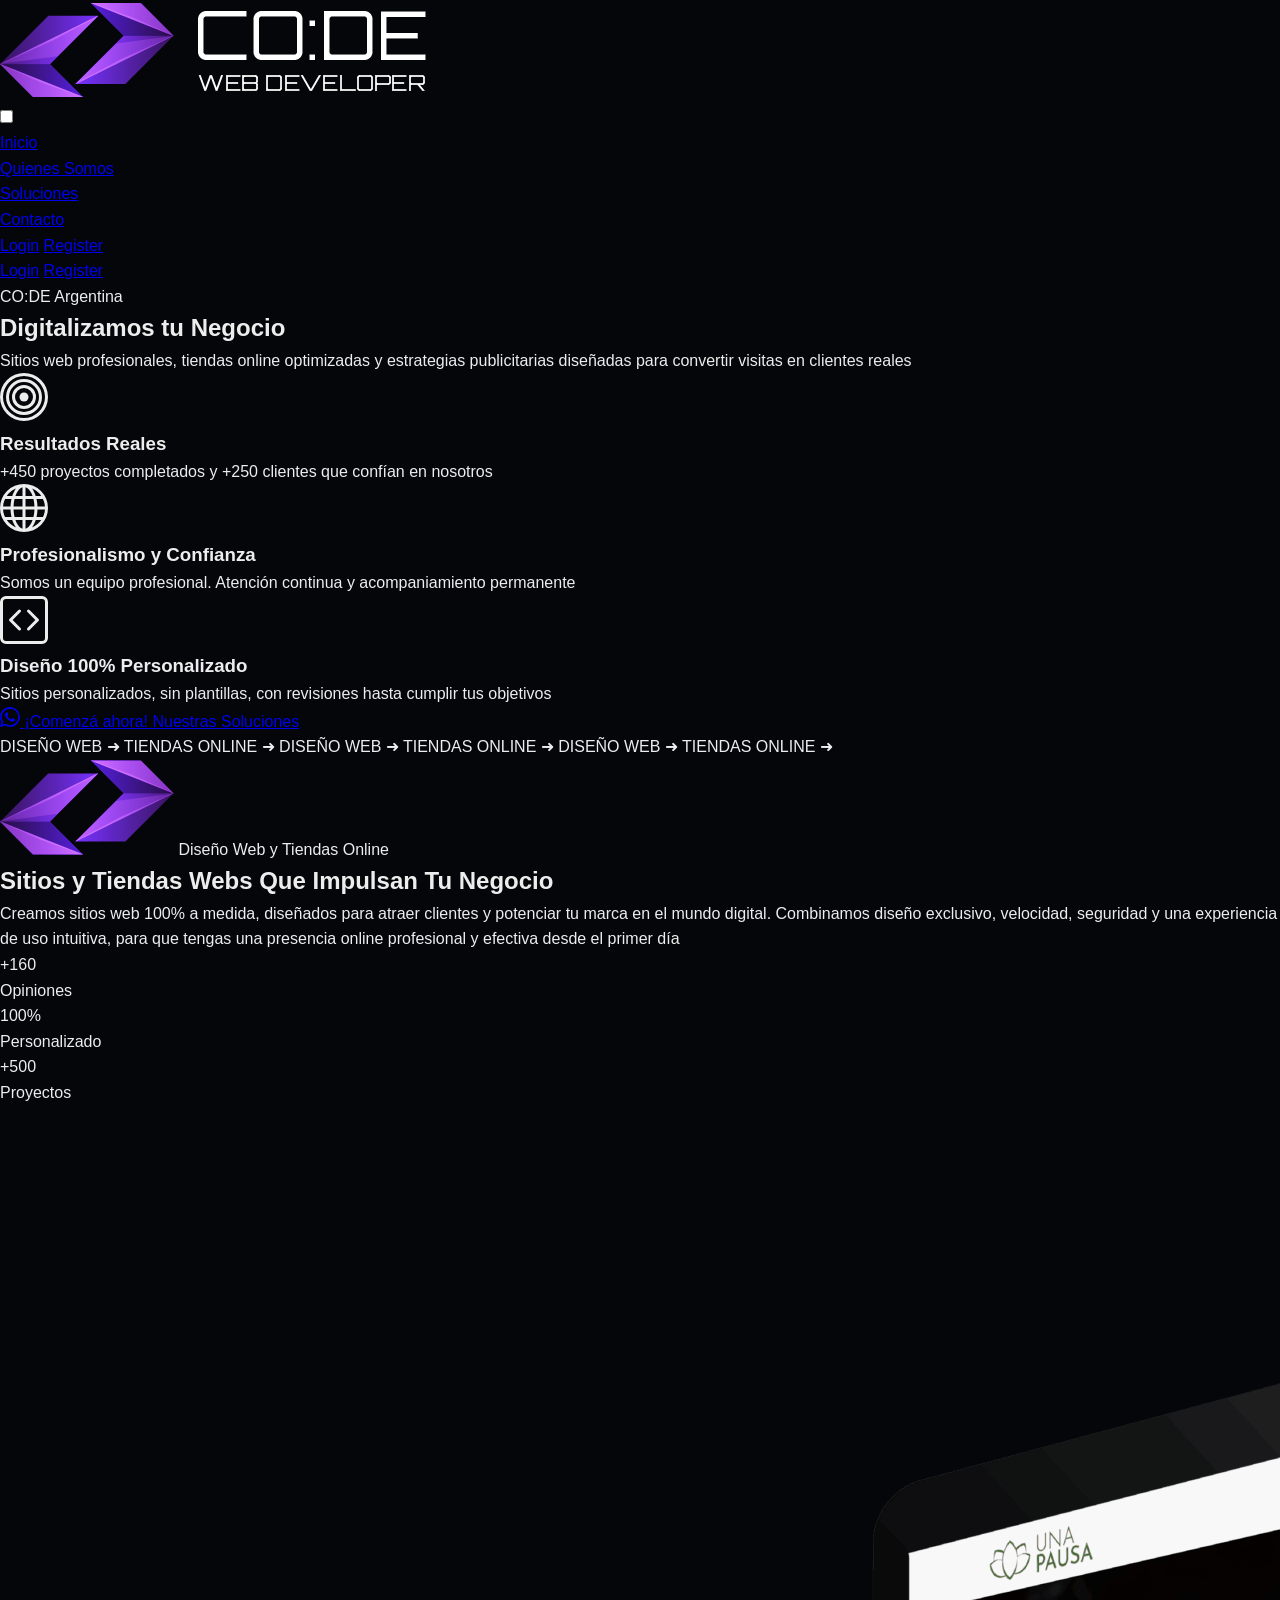
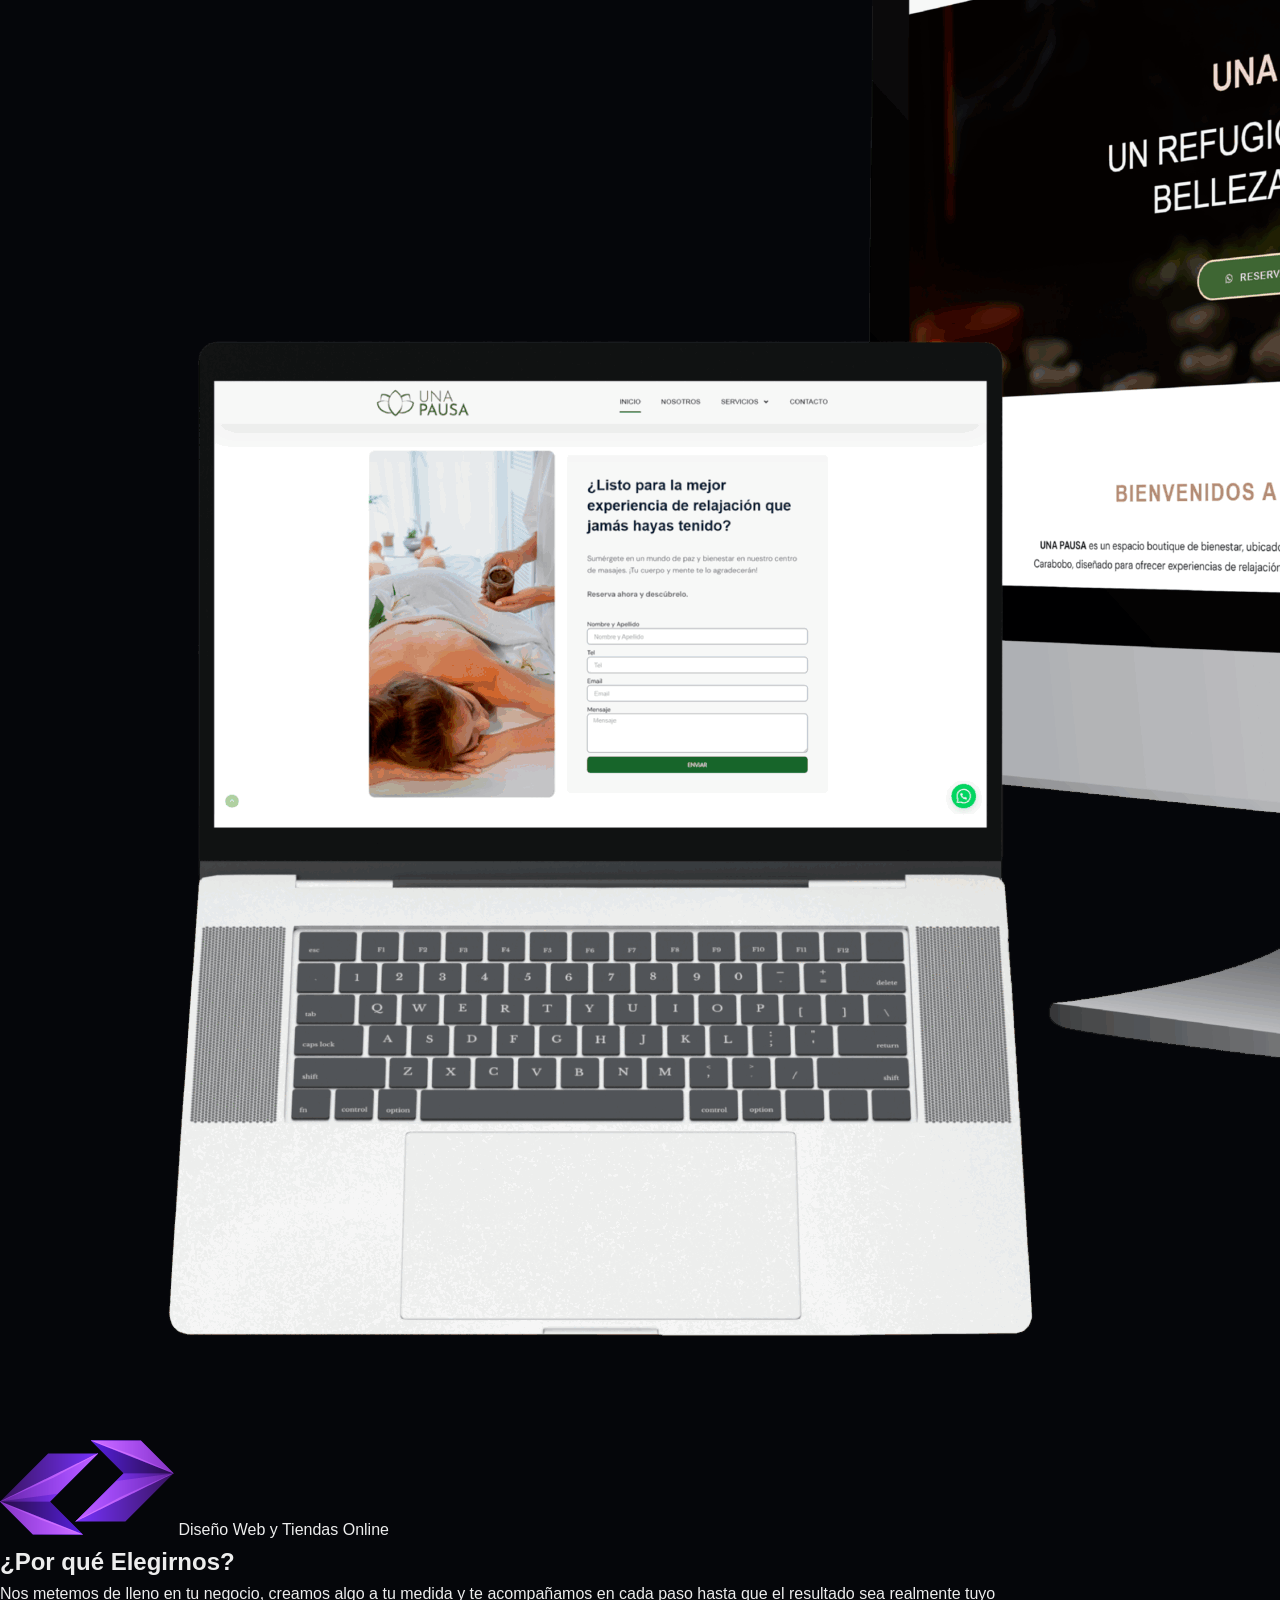
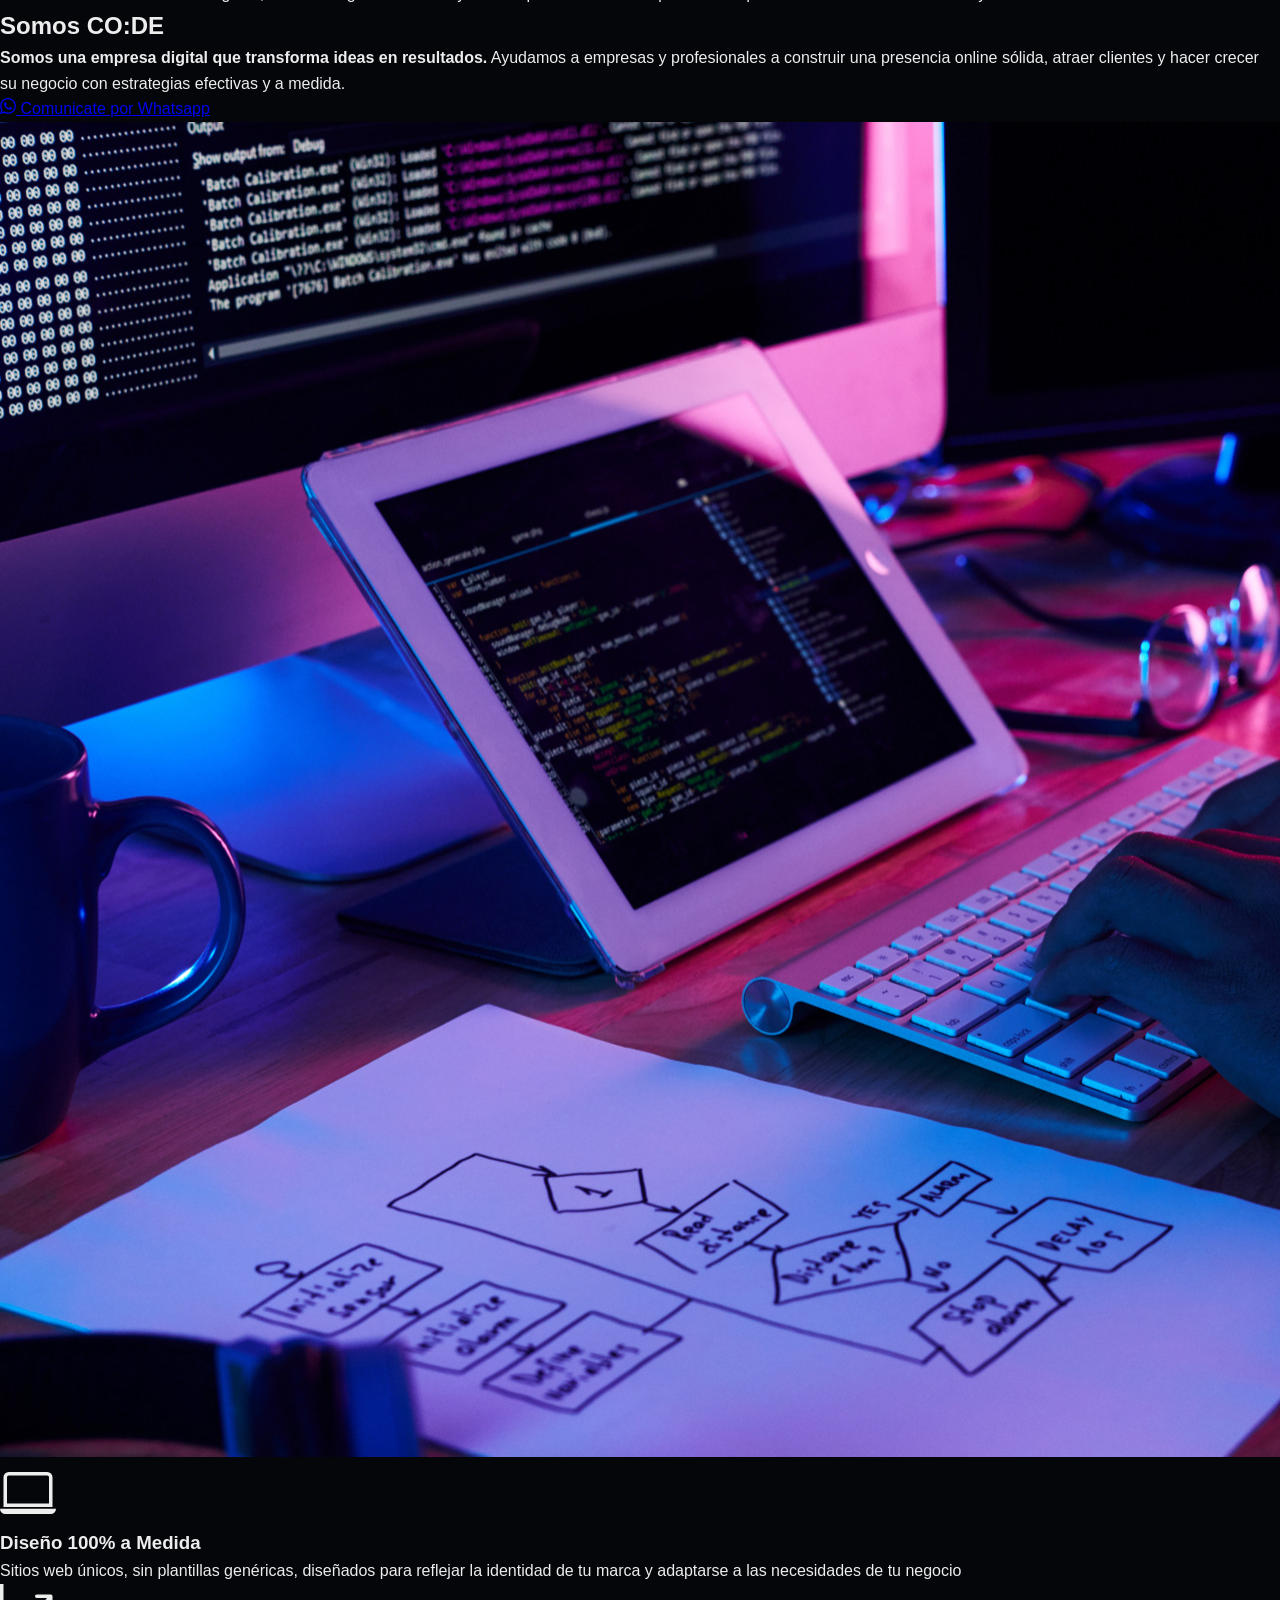
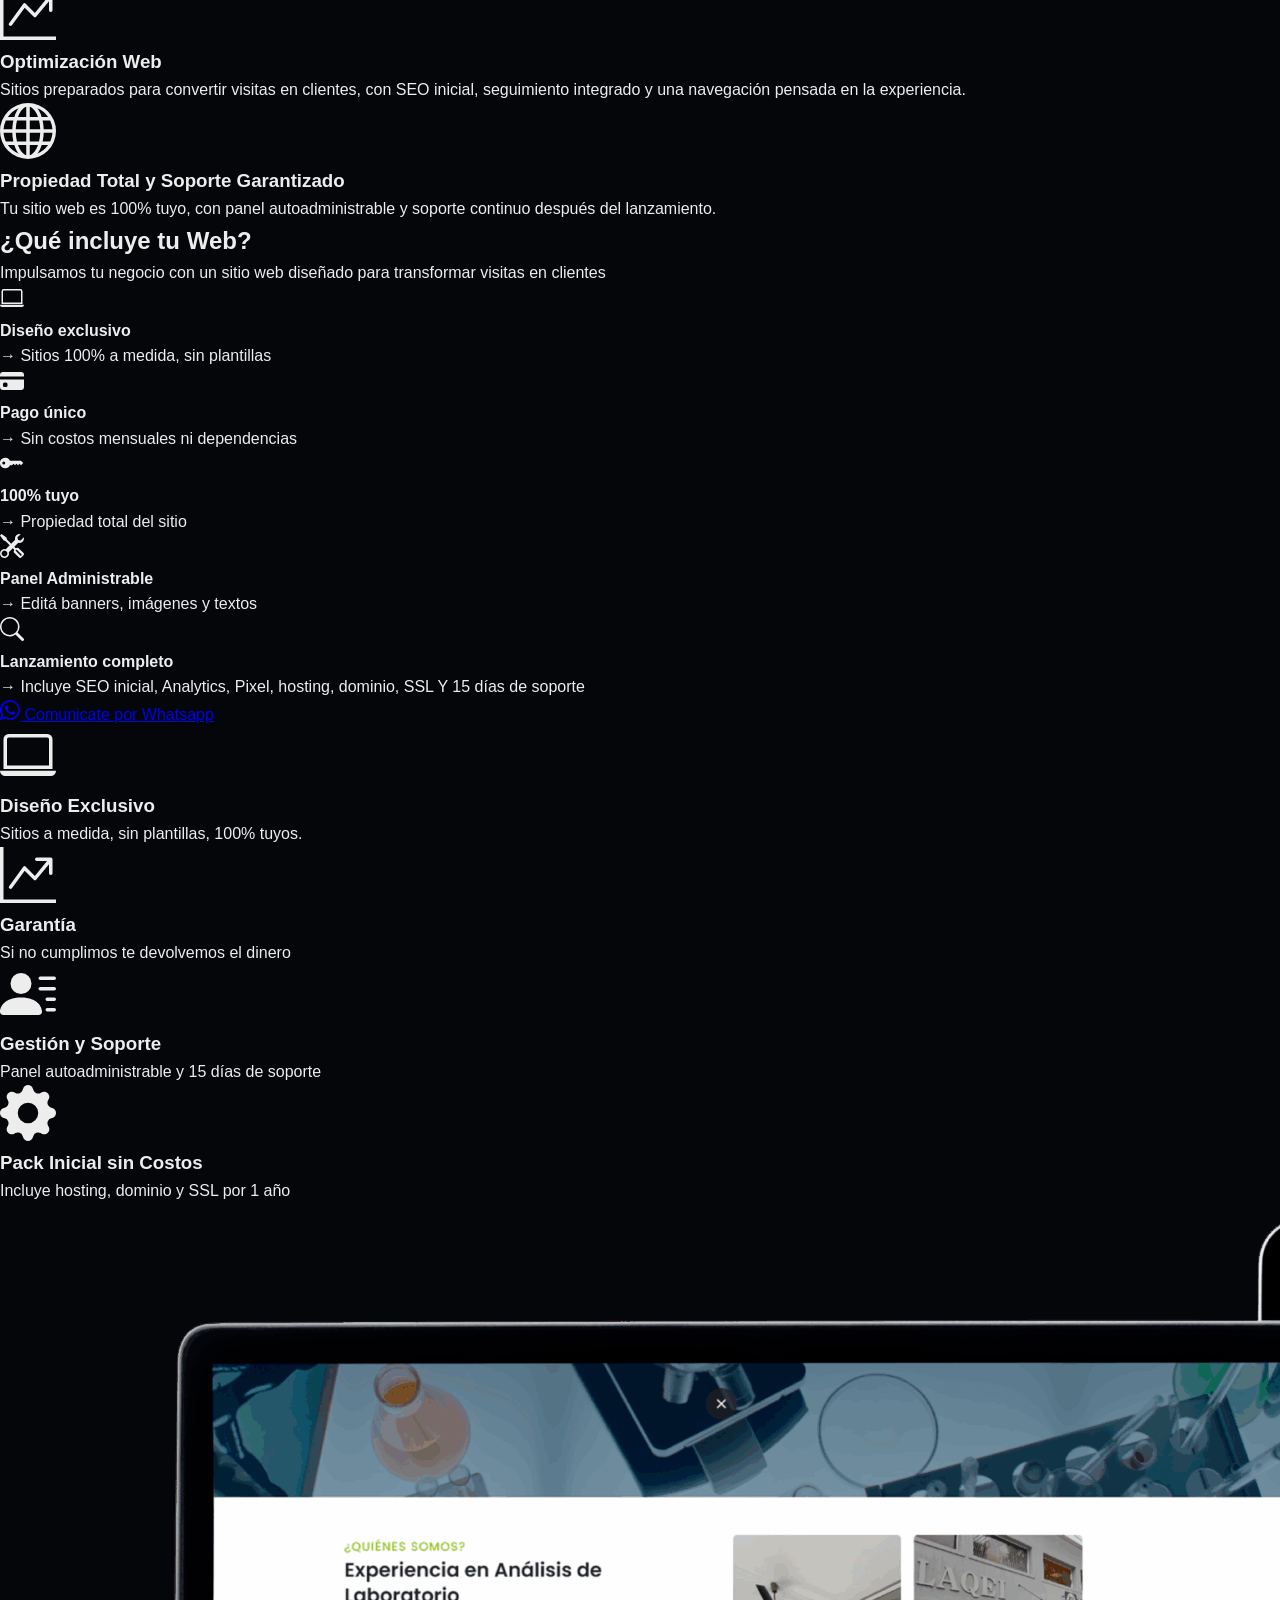
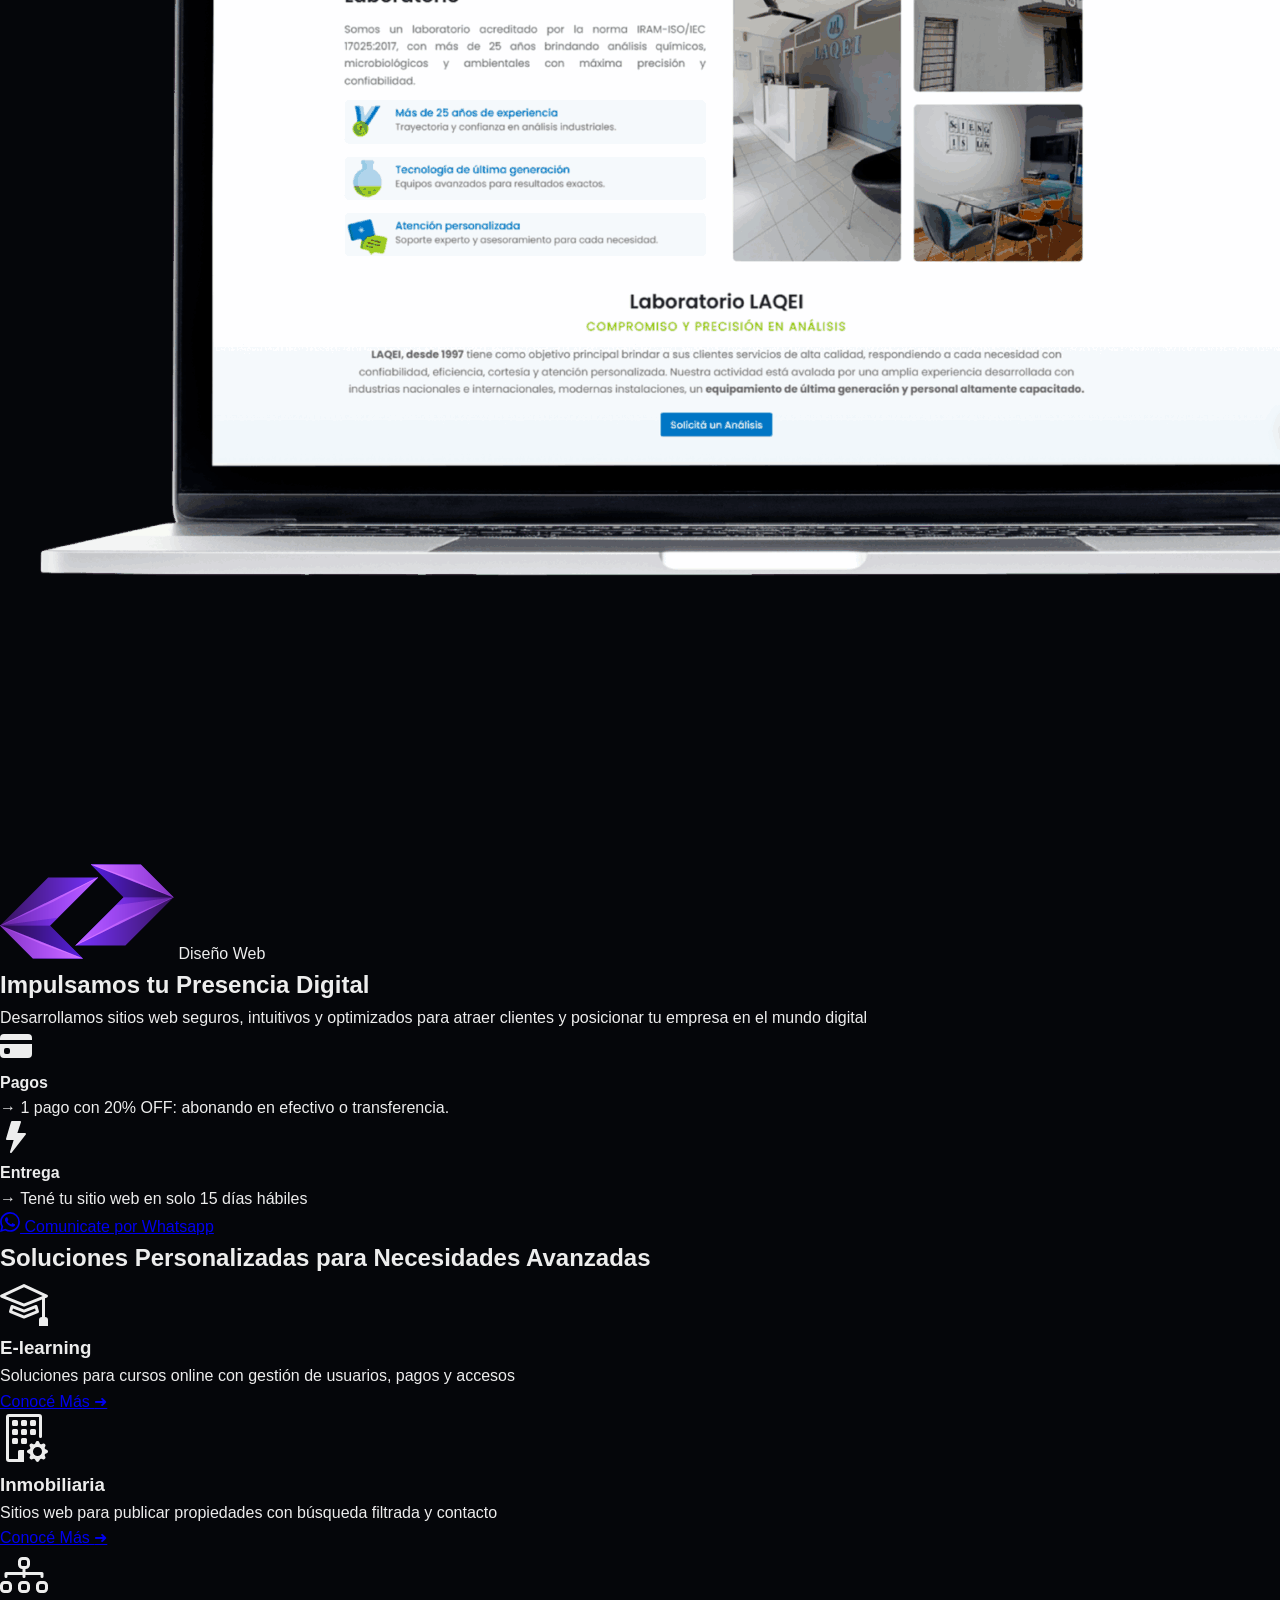
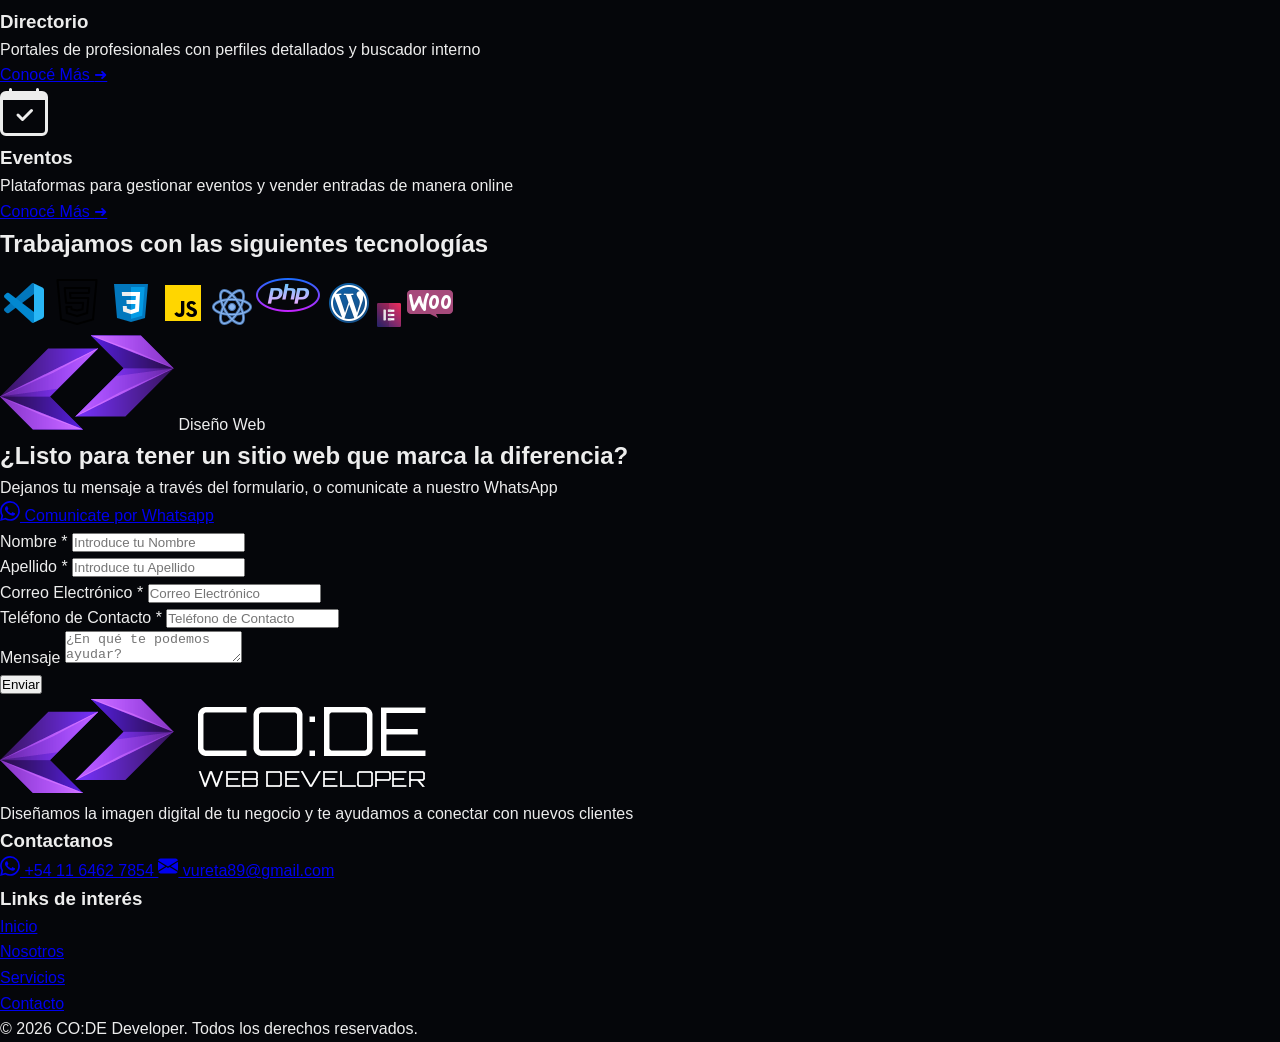
==== commit cdc92c13: "variables" ====
--- a/index.html
+++ b/index.html
@@ -8,7 +8,8 @@
       content="CO:DE Developer - Diseño web y tiendas online profesionales"
     />
     <title>CO:DE Developer | Diseño Web y Tiendas Online</title>
-    <link rel="stylesheet" href="estilo.css" />
+    <link rel="stylesheet" href="style.css"
+     />
   </head>
 <body>
     
--- a/style.css
+++ b/style.css
@@ -0,0 +1,59 @@
+/* ============================================
+   1. VARIABLES GLOBALES (CSS Custom Properties)
+   ============================================ */
+
+:root {
+  /* Colores */
+  --color-dark: #05060a;
+  --color-light: #ededed;
+  --color-light-bg: #f3f3f3;
+  --color-primary: #a34ae8;
+  --color-secondary: #202022;
+  --color-tertiary: #46464c;
+  --color-text-dark: #05060a;
+  --color-text-light: #777;
+
+  /* Tipografía */
+  --font-primary: "Poppins", sans-serif;
+  --font-secondary: "Inter", sans-serif;
+
+  /* Espaciado */
+  --spacing-xs: 8px;
+  --spacing-sm: 12px;
+  --spacing-md: 16px;
+  --spacing-lg: 24px;
+  --spacing-xl: 32px;
+  --spacing-2xl: 48px;
+  --spacing-3xl: 64px;
+
+  /* Border Radius */
+  --radius-sm: 5px;
+  --radius-md: 12px;
+  --radius-lg: 25px;
+
+  /* Transiciones */
+  --transition: all 0.3s cubic-bezier(0.4, 0, 0.2, 1);
+}
+
+/* ============================================
+   2. RESET Y ESTILOS BASE
+   ============================================ */
+
+* {
+  margin: 0;
+  padding: 0;
+  box-sizing: border-box;
+}
+
+html {
+  scroll-behavior: smooth;
+}
+
+body {
+  background-color: var(--color-dark);
+  color: var(--color-light);
+  font-family: var(--font-secondary);
+  font-size: 16px;
+  line-height: 1.6;
+  overflow-x: hidden;
+}
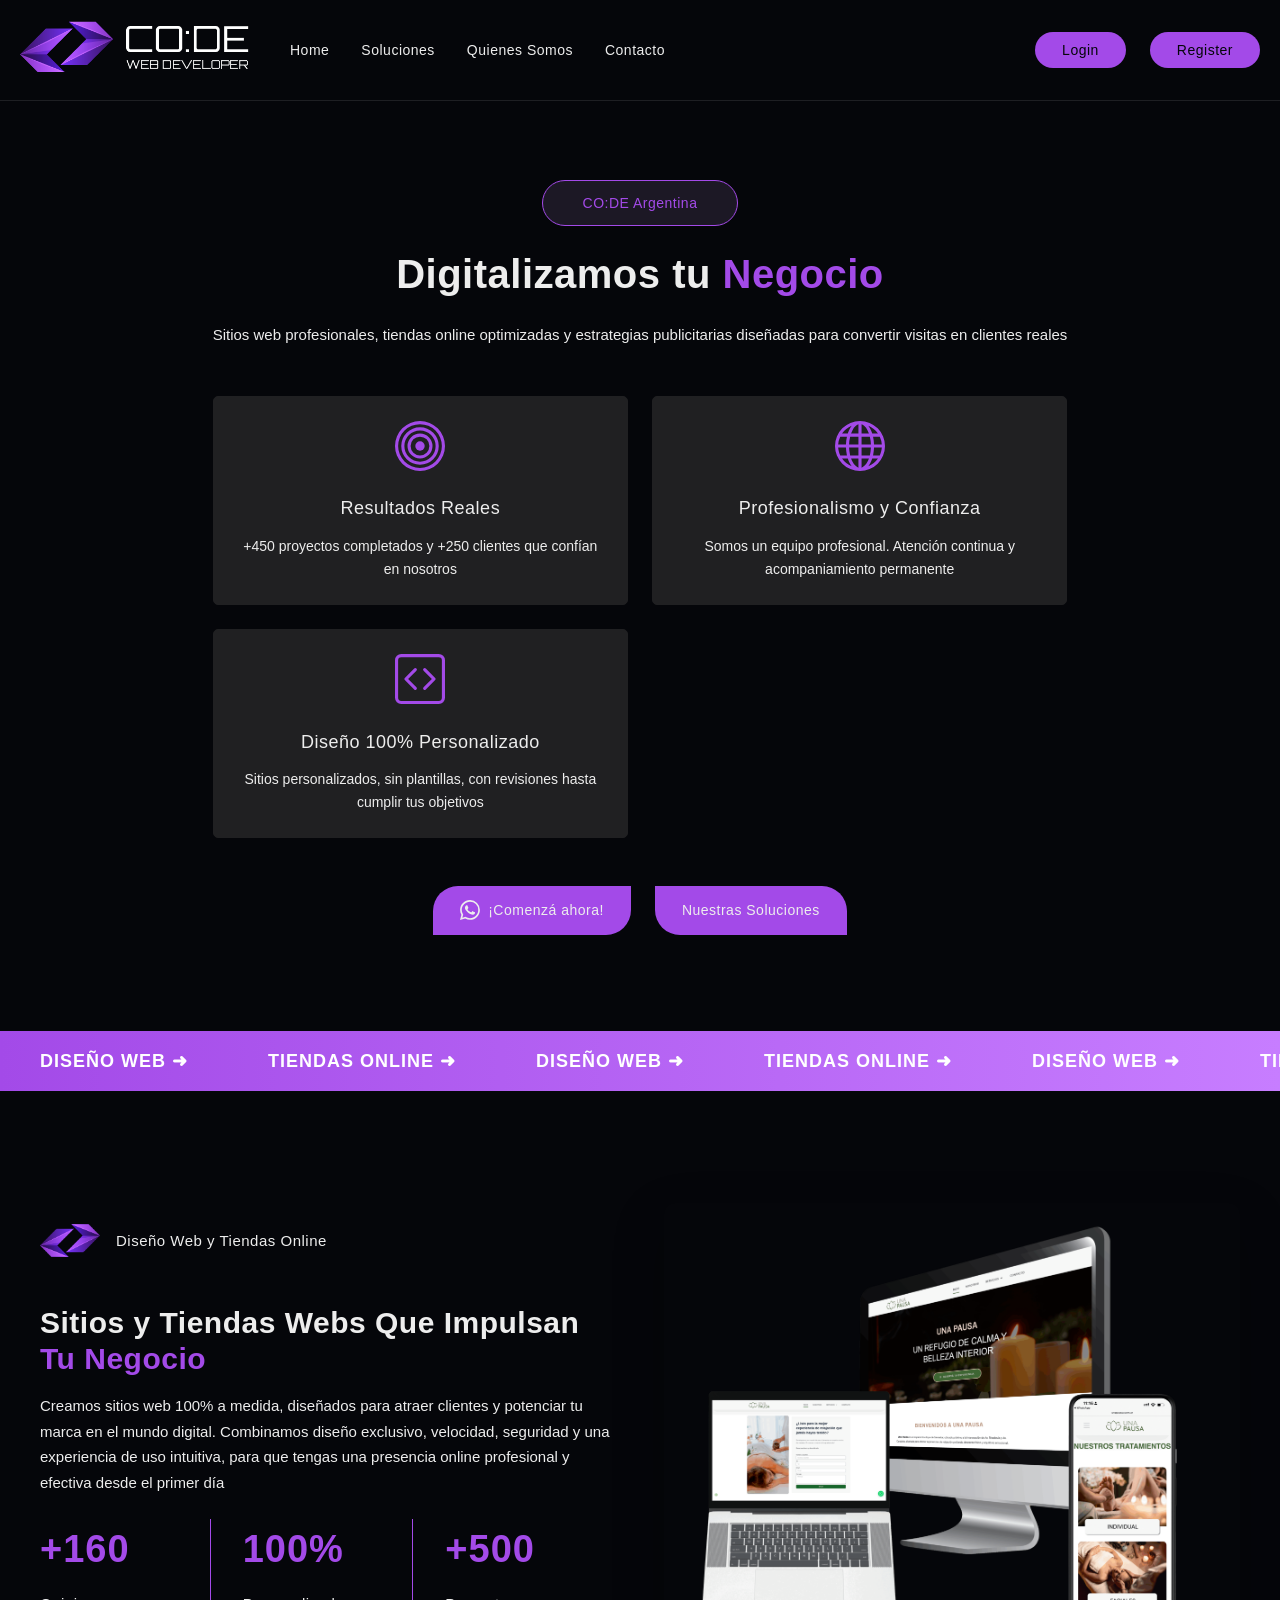
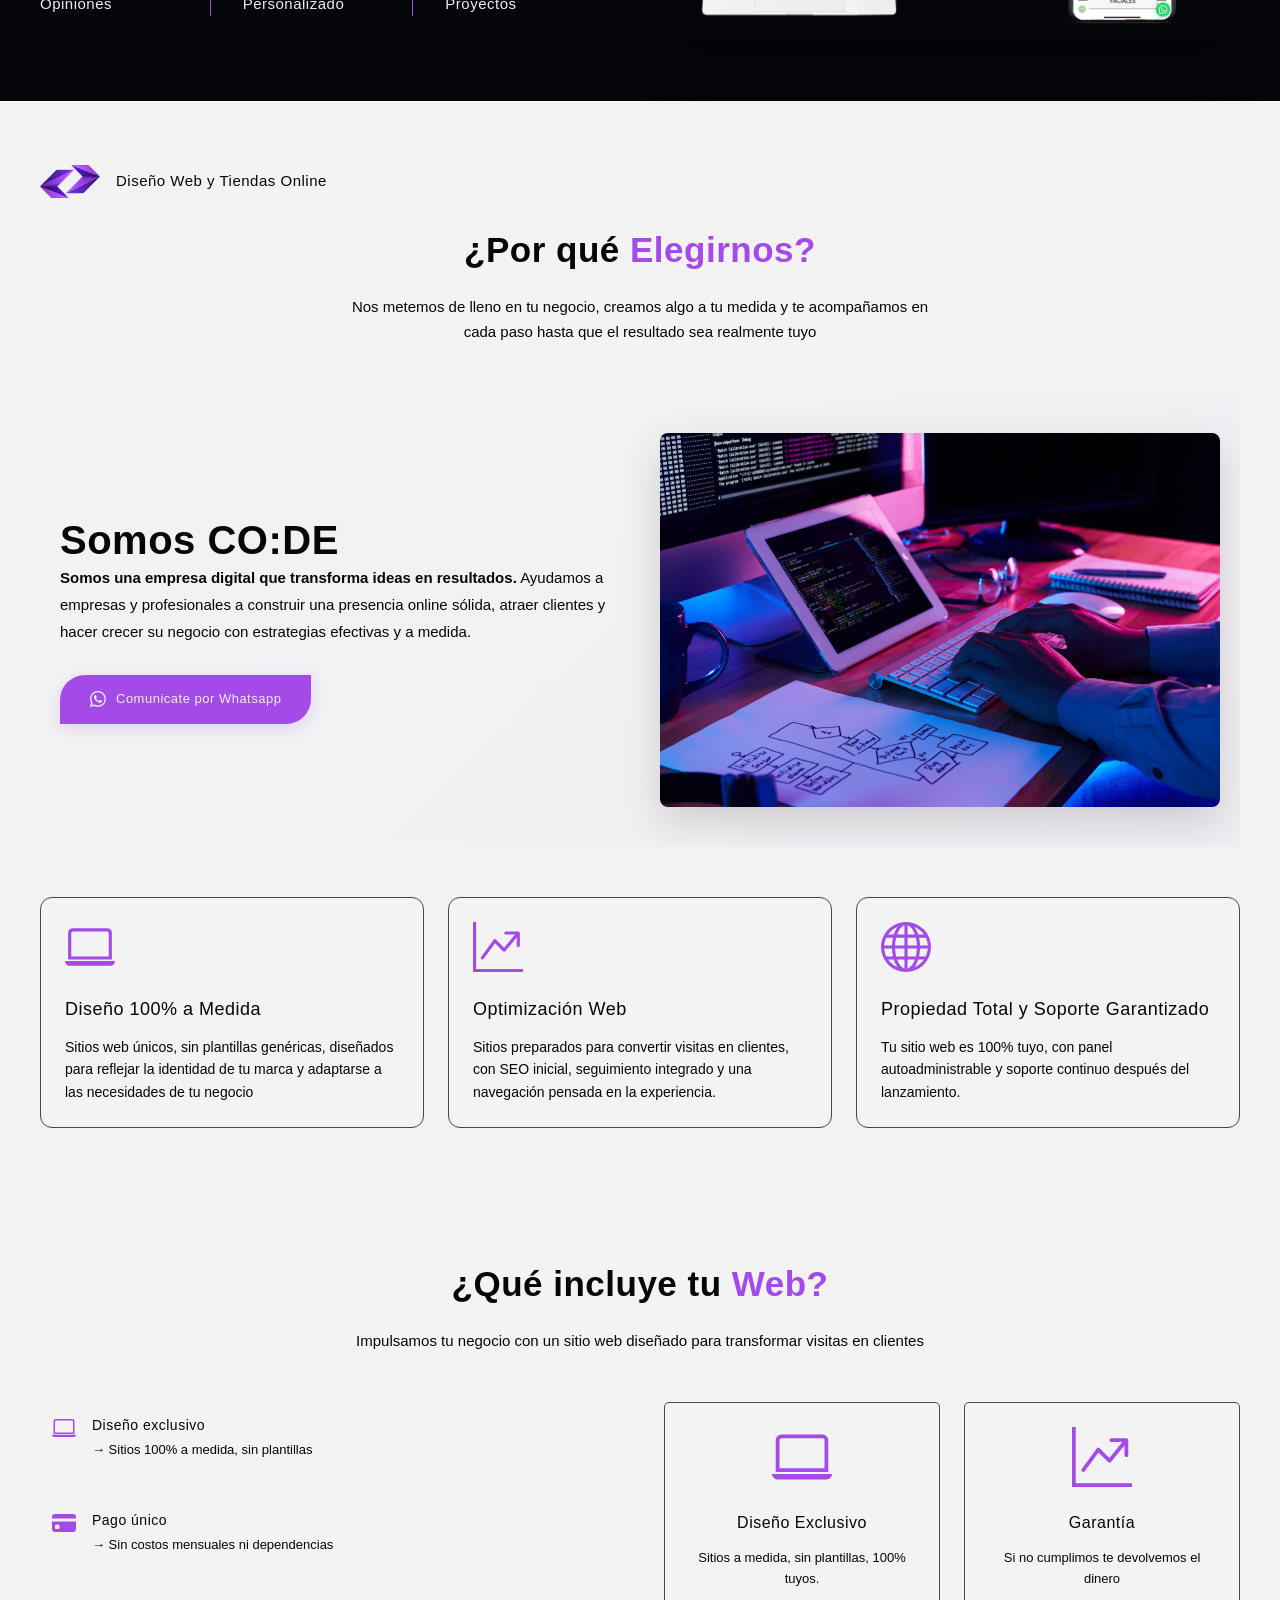
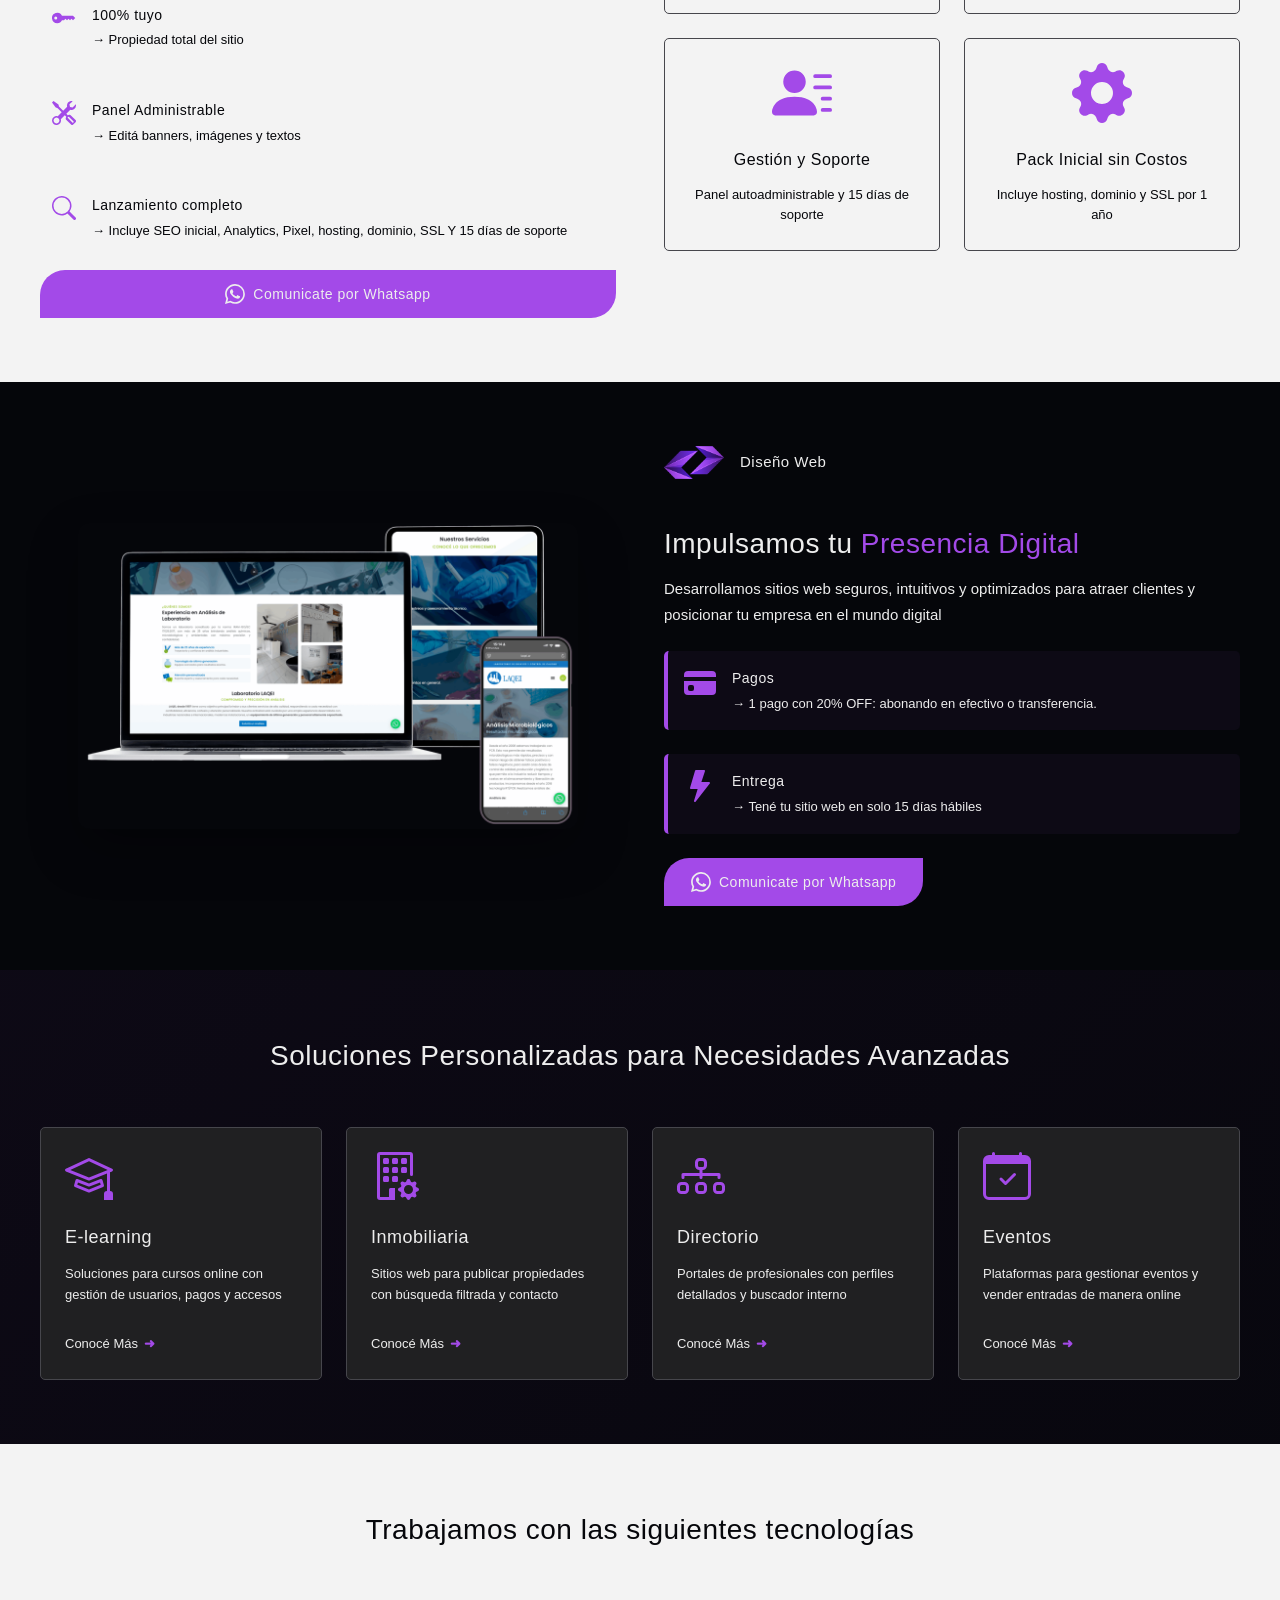
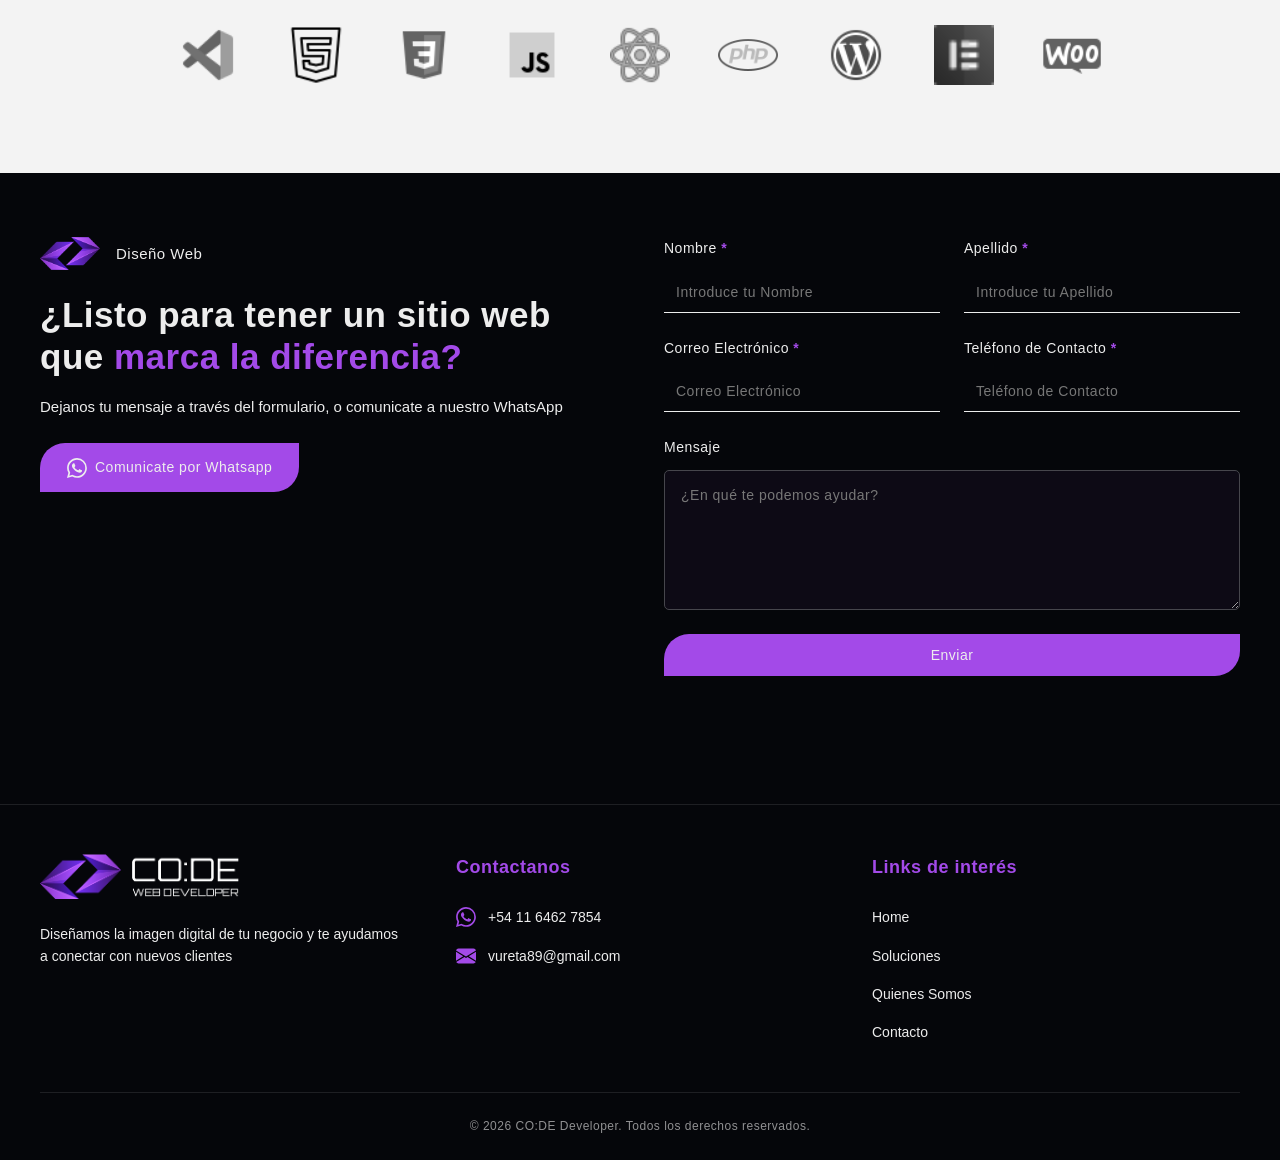
==== commit 831260cf: "modificando-enlaces-index" ====
--- a/index.html
+++ b/index.html
@@ -37,13 +37,13 @@
         <nav class="navbar">
           <ul class="nav-menu">
             <li class="nav-menu__item">
-              <a href="#inicio" class="nav-menu__link">Inicio</a>
+              <a href="#inicio" class="nav-menu__link">Home</a>
+            </li>
+            <li class="nav-menu__item">
+              <a href="#soluciones" class="nav-menu__link">Soluciones</a>
             </li>
             <li class="nav-menu__item">
               <a href="#quienes-somos" class="nav-menu__link">Quienes Somos</a>
-            </li>
-            <li class="nav-menu__item">
-              <a href="#soluciones" class="nav-menu__link">Soluciones</a>
             </li>
             <li class="nav-menu__item">
               <a href="#contacto" class="nav-menu__link">Contacto</a>
@@ -1085,11 +1085,11 @@
           <div class="footer__col">
             <h3 class="footer__title">Links de interés</h3>
             <ul class="footer__links">
-              <li><a href="#inicio" class="footer__link">Inicio</a></li>
+              <li><a href="#inicio" class="footer__link">Home</a></li>
+              <li><a href="#soluciones" class="footer__link">Soluciones</a></li>
               <li>
-                <a href="#quienes-somos" class="footer__link">Nosotros</a>
+                <a href="#quienes-somos" class="footer__link">Quienes Somos</a>
               </li>
-              <li><a href="#soluciones" class="footer__link">Servicios</a></li>
               <li><a href="#contacto" class="footer__link">Contacto</a></li>
             </ul>
           </div>
--- a/style.css
+++ b/style.css
@@ -56,4 +56,1821 @@
   font-size: 16px;
   line-height: 1.6;
   overflow-x: hidden;
-}+}
+
+/* ============================================
+   3. CONTENEDOR GENERAL
+   ============================================ */
+
+.container {
+  max-width: 1400px;
+  margin: 0 auto;
+  padding: 0 20px;
+}
+
+/* ============================================
+   4. SECTION LABEL - COMPONENTE GLOBAL
+   ============================================ */
+
+.section-label {
+  display: flex;
+  align-items: center;
+  gap: var(--spacing-md);
+  margin-bottom: var(--spacing-lg);
+}
+
+.section-label__icon {
+  width: 60px;
+  height: auto;
+}
+
+.section-label__text {
+  font-family: var(--font-primary);
+  font-size: 15px;
+  font-weight: 300;
+  letter-spacing: 0.5px;
+}
+
+.section-heading {
+  font-family: var(--font-primary);
+  font-size: 28px;
+  font-weight: 400;
+  text-align: center;
+  margin-bottom: var(--spacing-2xl);
+  color: var(--color-light);
+  letter-spacing: 0.5px;
+}
+
+.text-primary {
+  color: var(--color-primary);
+}
+
+/* ============================================
+   5. HEADER
+   ============================================ */
+
+.header {
+  position: fixed;
+  top: 0;
+  width: 100%;
+  background-color: var(--color-dark);
+  z-index: 1000;
+  padding: 20px 0;
+  border-bottom: 1px solid rgba(255, 255, 255, 0.1);
+}
+
+.header__container {
+  display: flex;
+  align-items: center;
+  justify-content: space-between;
+  max-width: 1400px;
+  margin: 0 auto;
+  padding: 0 20px;
+}
+
+/* ============================================
+   6. LOGO
+   ============================================ */
+
+.logo {
+  flex-shrink: 0;
+}
+
+.logo__link {
+  display: block;
+  text-decoration: none;
+}
+
+.logo__img {
+  width: 230px;
+  height: auto;
+  cursor: pointer;
+  transition: var(--transition);
+}
+
+.logo__img:hover {
+  opacity: 0.8;
+  transform: translateY(-2px);
+}
+
+/* ============================================
+   7. HAMBURGER MENU
+   ============================================ */
+
+.hamburger-toggle {
+  display: none !important;
+}
+
+.hamburger {
+  display: none;
+  flex-direction: column;
+  background: none;
+  border: none;
+  cursor: pointer;
+  gap: 5px;
+  padding: 0;
+  z-index: 1001;
+}
+
+.hamburger__line {
+  width: 25px;
+  height: 3px;
+  background-color: var(--color-light);
+  border-radius: 2px;
+  transition: var(--transition);
+}
+
+.hamburger-toggle:checked ~ .hamburger .hamburger__line:nth-child(1) {
+  transform: rotate(45deg) translate(10px, 10px);
+  background-color: var(--color-primary);
+}
+
+.hamburger-toggle:checked ~ .hamburger .hamburger__line:nth-child(2) {
+  opacity: 0;
+}
+
+.hamburger-toggle:checked ~ .hamburger .hamburger__line:nth-child(3) {
+  transform: rotate(-45deg) translate(7px, -7px);
+  background-color: var(--color-primary);
+}
+
+/* ============================================
+   8. NAVBAR
+   ============================================ */
+
+.navbar {
+  flex: 1;
+  margin: 0 40px;
+}
+
+.nav-menu {
+  display: flex;
+  list-style: none;
+  gap: var(--spacing-xl);
+}
+
+.nav-menu__item {
+  /* Elemento dentro del menú */
+}
+
+.nav-menu__link {
+  color: var(--color-light);
+  text-decoration: none;
+  font-family: var(--font-primary);
+  font-size: 14px;
+  font-weight: 300;
+  letter-spacing: 0.5px;
+  position: relative;
+  transition: var(--transition);
+  display: block;
+  padding: 8px 0;
+}
+
+.nav-menu__link::after {
+  content: "";
+  position: absolute;
+  bottom: 0;
+  left: 0;
+  width: 0;
+  height: 2px;
+  background-color: var(--color-primary);
+  transition: var(--transition);
+}
+
+.nav-menu__link:hover {
+  color: var(--color-primary);
+}
+
+.nav-menu__link:hover::after {
+  width: 100%;
+}
+
+/* ============================================
+   9. AUTH BUTTONS
+   ============================================ */
+
+.auth-buttons {
+  display: flex;
+  gap: var(--spacing-lg);
+  flex-shrink: 0;
+}
+
+.auth-buttons-mobile {
+  display: none;
+  flex-direction: column;
+  gap: var(--spacing-md);
+  padding: 20px;
+  border-top: 1px solid rgba(255, 255, 255, 0.1);
+  width: 100%;
+}
+
+/* ============================================
+   10. BUTTONS - COMPONENTE REUTILIZABLE
+   ============================================ */
+
+.btn {
+  font-family: var(--font-primary);
+  font-size: 14px;
+  font-weight: 400;
+  border: 2px solid transparent;
+  padding: 11px 25px;
+  cursor: pointer;
+  border-radius: var(--radius-lg);
+  transition: var(--transition);
+  display: inline-flex;
+  align-items: center;
+  justify-content: center;
+  gap: var(--spacing-xs);
+  text-decoration: none;
+  letter-spacing: 0.5px;
+  white-space: nowrap;
+}
+
+.btn__icon {
+  width: 20px;
+  height: 20px;
+  flex-shrink: 0;
+}
+
+/* Button Modifiers */
+.btn--primary {
+  background-color: var(--color-primary);
+  color: var(--color-light);
+  border-radius: var(--radius-lg) 0 var(--radius-lg) 0;
+}
+
+.btn--primary:hover {
+  background-color: #9333ea;
+  transform: translateY(-3px);
+  box-shadow: 0 10px 25px rgba(163, 74, 232, 0.3);
+}
+
+.btn--secondary {
+  background-color: var(--color-primary);
+  color: var(--color-light);
+  border-radius: 0 var(--radius-lg) 0 var(--radius-lg);
+}
+
+.btn--secondary:hover {
+  background-color: #9333ea;
+  transform: translateY(-3px);
+  box-shadow: 0 10px 25px rgba(163, 74, 232, 0.3);
+}
+
+.btn--login,
+.btn--register {
+  background-color: var(--color-primary);
+  color: var(--color-dark);
+  padding: 5px 25px;
+  font-size: 14px;
+  border-radius: var(--radius-lg);
+}
+
+.btn--login:hover,
+.btn--register:hover {
+  background-color: #9333ea;
+  transform: translateY(-2px);
+}
+
+.btn--full {
+  width: 100%;
+}
+
+.btn--whatsapp {
+  display: flex;
+  align-items: center;
+  gap: 10px;
+  padding: 12px 28px;
+  font-size: 13px;
+  border-radius: 25px 0 25px 0;
+  position: relative;
+  overflow: hidden;
+  box-shadow: 0 4px 15px rgba(163, 74, 232, 0.2);
+}
+
+.btn--whatsapp::before {
+  content: "";
+  position: absolute;
+  top: 0;
+  left: -100%;
+  width: 100%;
+  height: 100%;
+  background: linear-gradient(
+    90deg,
+    transparent,
+    rgba(255, 255, 255, 0.3),
+    transparent
+  );
+  transition: left 0.5s ease;
+}
+
+.btn--whatsapp:hover::before {
+  left: 100%;
+}
+
+.btn--whatsapp:hover {
+  transform: translateY(-4px);
+  box-shadow: 0 12px 30px rgba(163, 74, 232, 0.4);
+}
+
+/* ============================================
+   11. HERO SECTION
+   ============================================ */
+
+.hero {
+  padding: 180px 20px var(--spacing-2xl);
+  text-align: center;
+  min-height: calc(100vh - 80px);
+  display: flex;
+  align-items: center;
+  justify-content: center;
+}
+
+.hero__content {
+  max-width: 900px;
+  margin: 0 auto;
+}
+
+.hero__badge {
+  display: inline-block;
+  background-color: rgba(52, 42, 64, 0.5);
+  color: var(--color-primary);
+  border: 1px solid var(--color-primary);
+  padding: 11px 40px;
+  border-radius: var(--radius-lg);
+  font-family: var(--font-primary);
+  font-size: 14px;
+  font-weight: 400;
+  margin-bottom: var(--spacing-lg);
+  transition: var(--transition);
+  letter-spacing: 0.5px;
+}
+
+.hero__badge:hover {
+  background-color: rgba(52, 42, 64, 0.7);
+  transform: translateY(-2px);
+}
+
+.hero__title {
+  font-family: var(--font-primary);
+  font-size: 40px;
+  font-weight: 600;
+  line-height: 1.2;
+  margin-bottom: var(--spacing-lg);
+  letter-spacing: 0.5px;
+}
+
+.hero__subtitle {
+  font-size: 15px;
+  font-weight: 400;
+  line-height: 1.7;
+  margin-bottom: var(--spacing-2xl);
+  color: var(--color-light);
+}
+
+/* ============================================
+   12. FEATURES GRID
+   ============================================ */
+
+.features-grid {
+  display: grid;
+  grid-template-columns: repeat(auto-fit, minmax(280px, 1fr));
+  gap: var(--spacing-lg);
+  margin-bottom: var(--spacing-2xl);
+}
+
+.feature-card {
+  background-color: var(--color-secondary);
+  border: 1px solid var(--color-secondary);
+  border-radius: var(--radius-sm);
+  padding: var(--spacing-lg);
+  text-align: center;
+  transition: var(--transition);
+  cursor: pointer;
+}
+
+.feature-card:hover {
+  transform: translateY(-10px);
+  box-shadow: 0 20px 40px rgba(163, 74, 232, 0.2);
+  border-color: var(--color-primary);
+}
+
+.feature-card__icon {
+  width: 50px;
+  height: 50px;
+  color: var(--color-primary);
+  margin: 0 auto var(--spacing-md);
+  transition: var(--transition);
+}
+
+.feature-card:hover .feature-card__icon {
+  transform: scale(1.1) rotate(5deg);
+}
+
+.feature-card__title {
+  font-family: var(--font-primary);
+  font-size: 18px;
+  font-weight: 400;
+  margin-bottom: var(--spacing-sm);
+  color: var(--color-light);
+  letter-spacing: 0.5px;
+}
+
+.feature-card__text {
+  font-size: 14px;
+  font-weight: 200;
+  line-height: 1.6;
+  color: var(--color-light);
+}
+
+/* ============================================
+   13. CTA BUTTONS
+   ============================================ */
+
+.cta-buttons {
+  display: flex;
+  gap: var(--spacing-lg);
+  justify-content: center;
+  flex-wrap: wrap;
+}
+
+/* ============================================
+   14. MARQUEE
+   ============================================ */
+
+.marquee {
+  background: linear-gradient(90deg, var(--color-primary), #c77dff);
+  padding: var(--spacing-md) 0;
+  overflow: hidden;
+  margin: var(--spacing-2xl) 0;
+}
+
+.marquee__content {
+  display: flex;
+  animation: marquee-scroll 20s linear infinite;
+  white-space: nowrap;
+}
+
+.marquee__text {
+  margin: 0 40px;
+  font-family: var(--font-primary);
+  font-weight: 700;
+  font-size: 18px;
+  color: white;
+  flex-shrink: 0;
+  letter-spacing: 1px;
+}
+
+@keyframes marquee-scroll {
+  0% {
+    transform: translateX(0);
+  }
+  100% {
+    transform: translateX(-50%);
+  }
+}
+
+/* ============================================
+   15. WEB DESIGN SECTION
+   ============================================ */
+
+.web-design {
+  padding: var(--spacing-3xl) 20px;
+}
+
+.web-design__wrapper {
+  display: grid;
+  grid-template-columns: 1fr 1fr;
+  gap: var(--spacing-2xl);
+  align-items: center;
+}
+
+.web-design__text {
+  display: flex;
+  flex-direction: column;
+  gap: var(--spacing-lg);
+}
+
+.web-design__title {
+  font-family: var(--font-primary);
+  font-size: 30px;
+  font-weight: 600;
+  margin-bottom: var(--spacing-md);
+  line-height: 1.2;
+  letter-spacing: 0.5px;
+}
+
+.web-design__description {
+  font-size: 15px;
+  font-weight: 200;
+  line-height: 1.7;
+  margin-bottom: var(--spacing-lg);
+}
+
+.web-design__image {
+  display: flex;
+  justify-content: center;
+  align-items: center;
+}
+
+.web-design__image-img {
+  width: 100%;
+  height: auto;
+  border-radius: var(--radius-md);
+  box-shadow: 0 20px 50px rgba(0, 0, 0, 0.3);
+}
+
+/* ============================================
+   16. STATS GRID
+   ============================================ */
+
+.stats-grid {
+  display: grid;
+  grid-template-columns: repeat(3, 1fr);
+  gap: var(--spacing-xl);
+}
+
+.stats-grid__item {
+  text-align: left;
+  padding-right: var(--spacing-lg);
+  border-right: 1px solid var(--color-primary);
+}
+
+.stats-grid__item:last-child {
+  border-right: none;
+}
+
+.stats-grid__number {
+  font-family: var(--font-primary);
+  font-size: 38px;
+  font-weight: 500;
+  margin-bottom: var(--spacing-sm);
+  letter-spacing: 1px;
+}
+
+.stats-grid__number-highlight {
+  color: var(--color-primary);
+  font-weight: 600;
+}
+
+.stats-grid__label {
+  font-family: var(--font-primary);
+  font-size: 15px;
+  font-weight: 400;
+  letter-spacing: 0.5px;
+}
+
+/* ============================================
+   17. WHY CHOOSE US SECTION
+   ============================================ */
+
+.why-choose-us {
+  background-color: var(--color-light-bg);
+  color: var(--color-text-dark);
+  padding: var(--spacing-3xl) 20px;
+}
+
+.why-choose-us__wrapper {
+  max-width: 1400px;
+  margin: 0 auto;
+}
+
+.why-title {
+  text-align: center;
+  margin-bottom: var(--spacing-2xl);
+}
+
+.why-choose-us__title {
+  font-family: var(--font-primary);
+  font-size: 35px;
+  font-weight: 700;
+  margin-bottom: var(--spacing-md);
+  letter-spacing: 0.5px;
+}
+
+.why-choose-us__description {
+  font-size: 15px;
+  font-weight: 200;
+  line-height: 1.7;
+  max-width: 600px;
+  margin: 0 auto;
+}
+
+/* ============================================
+   18. QUIENES SOMOS SECTION
+   ============================================ */
+
+.quienes-somos {
+  display: flex;
+  flex-direction: row;
+  justify-content: center;
+  align-items: center;
+  gap: 40px;
+  padding: 40px 20px;
+  background: linear-gradient(
+    135deg,
+    #f3f3f3 0%,
+    rgba(163, 74, 232, 0.03) 100%
+  );
+  color: #05060a;
+  position: relative;
+  overflow: hidden;
+}
+
+.quienes-somos::before {
+  content: "";
+  position: absolute;
+  top: -50%;
+  right: -50%;
+  width: 500px;
+  height: 500px;
+  background: radial-gradient(
+    circle,
+    rgba(163, 74, 232, 0.1) 0%,
+    transparent 70%
+  );
+  border-radius: 50%;
+  z-index: 0;
+  pointer-events: none;
+}
+
+.quienes-somos::after {
+  content: "";
+  position: absolute;
+  bottom: -50%;
+  left: -50%;
+  width: 400px;
+  height: 400px;
+  background: radial-gradient(
+    circle,
+    rgba(163, 74, 232, 0.08) 0%,
+    transparent 70%
+  );
+  border-radius: 50%;
+  z-index: 0;
+  pointer-events: none;
+}
+
+.quienes-somos__text {
+  display: flex;
+  flex-direction: column;
+  justify-content: flex-start;
+  align-items: flex-start;
+  gap: 30px;
+  width: 50%;
+  flex: 1;
+  position: relative;
+  z-index: 1;
+}
+
+.quienes-somos__title {
+  font-family: "Poppins", sans-serif;
+  font-size: 40px;
+  font-weight: 600;
+  color: #05060a;
+  margin: 0;
+  padding: 0;
+  line-height: 1.2;
+  letter-spacing: 0.5px;
+  background: linear-gradient(135deg, #05060a 0%, #05060a 50%, #a34ae8 100%);
+  background-size: 200% auto;
+  -webkit-background-clip: text;
+  -webkit-text-fill-color: transparent;
+  background-clip: text;
+  transition: background-position 0.3s ease;
+}
+
+.quienes-somos__description {
+  font-family: "Inter", sans-serif;
+  font-size: 15px;
+  font-weight: 200;
+  color: #05060a;
+  margin: 0;
+  padding: 0;
+  line-height: 1.8;
+}
+
+.quienes-somos__image {
+  display: flex;
+  justify-content: center;
+  align-items: center;
+  width: 50%;
+  flex: 1;
+  position: relative;
+  z-index: 1;
+}
+
+.quienes-somos__image-img {
+  width: 100%;
+  height: auto;
+  border-radius: 8px;
+  box-shadow: 0 15px 40px rgba(0, 0, 0, 0.15);
+  transition: all 0.4s cubic-bezier(0.4, 0, 0.2, 1);
+}
+
+.quienes-somos__image-img:hover {
+  transform: scale(1.05);
+  box-shadow: 0 20px 50px rgba(0, 0, 0, 0.2);
+}
+
+/* ============================================
+   19. BENEFIT CARDS
+   ============================================ */
+
+.benefits-grid {
+  display: grid;
+  grid-template-columns: repeat(auto-fit, minmax(300px, 1fr));
+  gap: var(--spacing-lg);
+  padding-top: 50px;
+}
+
+.benefit-card {
+  background-color: var(--color-light-bg);
+  border: 1px solid var(--color-tertiary);
+  border-radius: var(--radius-md);
+  padding: var(--spacing-lg);
+  text-align: left;
+  transition: var(--transition);
+  cursor: pointer;
+}
+
+.benefit-card:hover {
+  transform: translateY(-20px);
+  box-shadow: 0 20px 40px rgba(0, 0, 0, 0.15);
+  border-color: var(--color-primary);
+}
+
+.benefit-card__icon {
+  width: 50px;
+  height: 50px;
+  color: var(--color-primary);
+  margin-bottom: var(--spacing-md);
+  transition: var(--transition);
+}
+
+.benefit-card:hover .benefit-card__icon {
+  transform: scale(1.1);
+}
+
+.benefit-card__title {
+  font-family: var(--font-primary);
+  font-size: 18px;
+  font-weight: 500;
+  margin-bottom: var(--spacing-sm);
+  color: var(--color-text-dark);
+  letter-spacing: 0.5px;
+}
+
+.benefit-card__text {
+  font-size: 14px;
+  font-weight: 200;
+  line-height: 1.6;
+  color: var(--color-text-dark);
+}
+
+/* ============================================
+   20. WHAT'S INCLUDED SECTION
+   ============================================ */
+
+.what-included {
+  background-color: var(--color-light-bg);
+  color: var(--color-text-dark);
+  padding: var(--spacing-3xl) 20px;
+}
+
+.what-included__wrapper {
+  max-width: 1400px;
+  margin: 0 auto;
+}
+
+.what-included__header {
+  text-align: center;
+  margin-bottom: var(--spacing-2xl);
+}
+
+.what-included__title {
+  font-family: var(--font-primary);
+  font-size: 35px;
+  font-weight: 600;
+  margin-bottom: var(--spacing-md);
+  letter-spacing: 0.5px;
+}
+
+.what-included__description {
+  font-size: 15px;
+  font-weight: 200;
+  line-height: 1.7;
+}
+
+.features-layout {
+  display: grid;
+  grid-template-columns: 1fr 1fr;
+  gap: var(--spacing-2xl);
+}
+
+.features-column {
+  display: flex;
+  flex-direction: column;
+  gap: var(--spacing-md);
+}
+
+.features-list {
+  display: flex;
+  flex-direction: column;
+  gap: var(--spacing-lg);
+}
+
+.feature-item {
+  display: flex;
+  gap: var(--spacing-md);
+  align-items: flex-start;
+  transition: var(--transition);
+  padding: var(--spacing-sm);
+  border-radius: var(--radius-sm);
+}
+
+.feature-item:hover {
+  background-color: rgba(163, 74, 232, 0.05);
+}
+
+.feature-item__icon {
+  width: 24px;
+  height: 24px;
+  color: var(--color-primary);
+  flex-shrink: 0;
+  margin-top: 2px;
+  transition: var(--transition);
+}
+
+.feature-item:hover .feature-item__icon {
+  transform: scale(1.2) rotate(10deg);
+}
+
+.feature-item__content {
+  flex: 1;
+}
+
+.feature-item__title {
+  font-family: var(--font-primary);
+  font-size: 14px;
+  font-weight: 500;
+  margin-bottom: 4px;
+  color: var(--color-text-dark);
+  letter-spacing: 0.5px;
+}
+
+.feature-item__text {
+  font-size: 13px;
+  font-weight: 200;
+  color: var(--color-text-dark);
+}
+
+.cards-column {
+  display: grid;
+  grid-template-columns: 1fr 1fr;
+  gap: var(--spacing-lg);
+  align-content: start;
+}
+
+.card-item {
+  background-color: var(--color-light-bg);
+  border: 1px solid var(--color-tertiary);
+  border-radius: var(--radius-sm);
+  padding: var(--spacing-lg);
+  text-align: center;
+  transition: var(--transition);
+  cursor: pointer;
+}
+
+.card-item:hover {
+  transform: translateY(-10px);
+  box-shadow: 0 20px 40px rgba(0, 0, 0, 0.15);
+  border-color: var(--color-primary);
+}
+
+.card-item__icon {
+  width: 60px;
+  height: 60px;
+  color: var(--color-primary);
+  margin: 0 auto var(--spacing-md);
+  transition: var(--transition);
+}
+
+.card-item:hover .card-item__icon {
+  transform: scale(1.1);
+}
+
+.card-item__title {
+  font-family: var(--font-primary);
+  font-size: 16px;
+  font-weight: 400;
+  margin-bottom: var(--spacing-sm);
+  color: var(--color-text-dark);
+  letter-spacing: 0.5px;
+}
+
+.card-item__text {
+  font-size: 13px;
+  font-weight: 200;
+  line-height: 1.6;
+  color: var(--color-text-dark);
+}
+
+/* ============================================
+   21. BOOST PRESENCE SECTION
+   ============================================ */
+
+.boost-presence {
+  padding: var(--spacing-3xl) 20px;
+}
+
+.boost-presence__wrapper {
+  display: grid;
+  grid-template-columns: 1fr 1fr;
+  gap: var(--spacing-2xl);
+  align-items: center;
+}
+
+.boost-presence__image {
+  display: flex;
+  justify-content: center;
+}
+
+.boost-presence__image-img {
+  width: 100%;
+  max-width: 500px;
+  height: auto;
+  border-radius: var(--radius-md);
+  box-shadow: 0 20px 50px rgba(0, 0, 0, 0.3);
+}
+
+.boost-presence__text {
+  display: flex;
+  flex-direction: column;
+  gap: var(--spacing-lg);
+}
+
+.boost-presence__title {
+  font-family: var(--font-primary);
+  font-size: 28px;
+  font-weight: 400;
+  line-height: 1.2;
+  margin-bottom: var(--spacing-md);
+  letter-spacing: 0.5px;
+}
+
+.boost-presence__description {
+  font-size: 15px;
+  font-weight: 200;
+  line-height: 1.7;
+  margin-bottom: var(--spacing-lg);
+}
+
+/* ============================================
+   22. PRICING SECTION
+   ============================================ */
+
+.pricing-section {
+  display: flex;
+  flex-direction: column;
+  gap: var(--spacing-lg);
+  margin-bottom: var(--spacing-lg);
+}
+
+.pricing-item {
+  display: flex;
+  gap: var(--spacing-md);
+  align-items: flex-start;
+  padding: var(--spacing-md);
+  background-color: rgba(163, 74, 232, 0.05);
+  border-radius: var(--radius-sm);
+  border-left: 4px solid var(--color-primary);
+  transition: var(--transition);
+}
+
+.pricing-item:hover {
+  transform: translateX(10px);
+}
+
+.pricing-item__icon {
+  width: 32px;
+  height: 32px;
+  color: var(--color-primary);
+  flex-shrink: 0;
+}
+
+.pricing-item__title {
+  font-family: var(--font-primary);
+  font-size: 14px;
+  font-weight: 500;
+  margin-bottom: 4px;
+  letter-spacing: 0.5px;
+}
+
+.pricing-item__text {
+  font-size: 13px;
+  font-weight: 200;
+}
+
+/* ============================================
+   23. PLATFORMS SECTION
+   ============================================ */
+
+.platforms {
+  padding: var(--spacing-3xl) 20px;
+  background: linear-gradient(
+    135deg,
+    rgba(163, 74, 232, 0.05),
+    rgba(163, 74, 232, 0.02)
+  );
+}
+
+.platforms__grid {
+  display: grid;
+  grid-template-columns: repeat(auto-fit, minmax(280px, 1fr));
+  gap: var(--spacing-lg);
+}
+
+.platform-card {
+  background-color: var(--color-secondary);
+  border: 1px solid var(--color-tertiary);
+  border-radius: var(--radius-sm);
+  padding: var(--spacing-lg);
+  text-align: left;
+  transition: var(--transition);
+  cursor: pointer;
+}
+
+.platform-card:hover {
+  transform: translateY(-5px);
+  box-shadow: 0 20px 40px rgba(163, 74, 232, 0.2);
+  border-color: var(--color-primary);
+}
+
+.platform-card__icon {
+  width: 48px;
+  height: 48px;
+  color: var(--color-primary);
+  margin-bottom: var(--spacing-md);
+  transition: var(--transition);
+}
+
+.platform-card:hover .platform-card__icon {
+  transform: scale(1.1);
+}
+
+.platform-card__title {
+  font-family: var(--font-primary);
+  font-size: 18px;
+  font-weight: 400;
+  margin-bottom: var(--spacing-sm);
+  color: var(--color-light);
+  letter-spacing: 0.5px;
+}
+
+.platform-card__text {
+  font-size: 13px;
+  font-weight: 200;
+  line-height: 1.6;
+  margin-bottom: var(--spacing-lg);
+  color: var(--color-light);
+}
+
+.link-more {
+  color: var(--color-light);
+  text-decoration: none;
+  font-size: 13px;
+  font-weight: 200;
+  transition: var(--transition);
+  display: inline-flex;
+  align-items: center;
+  gap: 6px;
+}
+
+.link-more:hover {
+  color: var(--color-primary);
+  transform: translateX(5px);
+}
+
+.link-more__arrow {
+  color: var(--color-primary);
+  font-weight: 600;
+}
+
+/* ============================================
+   24. TECHNOLOGIES SECTION
+   ============================================ */
+
+.technologies {
+  background-color: var(--color-light-bg);
+  color: var(--color-text-dark);
+  padding: var(--spacing-3xl) 20px;
+}
+
+.technologies .section-heading {
+  color: var(--color-text-dark);
+}
+
+.tech-logos {
+  display: flex;
+  justify-content: center;
+  align-items: center;
+  flex-wrap: wrap;
+  gap: var(--spacing-2xl);
+  max-width: 1200px;
+  margin: 0 auto;
+  padding: var(--spacing-lg) 0;
+}
+
+.tech-logos__item {
+  height: 60px;
+  width: auto;
+  object-fit: contain;
+  filter: grayscale(100%);
+  transition: var(--transition);
+}
+
+.tech-logos__item:hover {
+  filter: grayscale(0%) drop-shadow(0 0 10px rgba(163, 74, 232, 0.5));
+  transform: scale(1.15);
+}
+
+/* ============================================
+   25. CONTACT SECTION
+   ============================================ */
+
+.contact-section {
+  padding: var(--spacing-3xl) 20px;
+}
+
+.contact-section__wrapper {
+  display: grid;
+  grid-template-columns: 1fr 1fr;
+  gap: var(--spacing-2xl);
+  align-items: start;
+}
+
+.contact-section__title {
+  font-family: var(--font-primary);
+  font-size: 35px;
+  font-weight: 700;
+  margin-bottom: var(--spacing-md);
+  line-height: 1.2;
+  letter-spacing: 0.5px;
+}
+
+.contact-section__description {
+  font-size: 15px;
+  font-weight: 200;
+  line-height: 1.7;
+  margin-bottom: var(--spacing-lg);
+}
+
+/* ============================================
+   26. FORM STYLES
+   ============================================ */
+
+.contact-form {
+  display: flex;
+  flex-direction: column;
+  gap: var(--spacing-lg);
+}
+
+.form-row {
+  display: grid;
+  grid-template-columns: 1fr 1fr;
+  gap: var(--spacing-lg);
+}
+
+.form-group {
+  display: flex;
+  flex-direction: column;
+  gap: var(--spacing-sm);
+}
+
+.form-group__label {
+  font-family: var(--font-primary);
+  font-size: 14px;
+  font-weight: 400;
+  color: var(--color-light);
+  letter-spacing: 0.5px;
+}
+
+.form-group__label--required {
+  color: var(--color-primary);
+  font-weight: 600;
+}
+
+.form-group__input,
+.form-group__textarea {
+  background: transparent;
+  border: none;
+  border-bottom: 1px solid var(--color-light);
+  padding: var(--spacing-sm);
+  color: var(--color-light);
+  font-family: var(--font-secondary);
+  font-size: 14px;
+  outline: none;
+  transition: var(--transition);
+  letter-spacing: 0.5px;
+}
+
+.form-group__input::placeholder,
+.form-group__textarea::placeholder {
+  color: var(--color-text-light);
+}
+
+.form-group__input:focus,
+.form-group__textarea:focus {
+  border-bottom-color: var(--color-primary);
+  box-shadow: 0 2px 0 var(--color-primary);
+}
+
+.form-group__textarea {
+  background-color: rgba(163, 74, 232, 0.05);
+  border: 1px solid var(--color-tertiary);
+  border-radius: var(--radius-sm);
+  padding: var(--spacing-md);
+  min-height: 140px;
+  resize: vertical;
+}
+
+.form-group__textarea:focus {
+  border-color: var(--color-primary);
+  box-shadow: 0 0 0 3px rgba(163, 74, 232, 0.1);
+}
+
+/* ============================================
+   27. FOOTER
+   ============================================ */
+
+.footer {
+  background-color: var(--color-dark);
+  border-top: 1px solid rgba(255, 255, 255, 0.1);
+  padding: var(--spacing-2xl) 20px var(--spacing-lg);
+  margin-top: var(--spacing-3xl);
+}
+
+.footer__grid {
+  display: grid;
+  grid-template-columns: repeat(auto-fit, minmax(280px, 1fr));
+  gap: var(--spacing-2xl);
+  margin-bottom: var(--spacing-2xl);
+}
+
+.footer__col {
+  display: flex;
+  flex-direction: column;
+  gap: var(--spacing-lg);
+}
+
+.footer__logo {
+  width: 200px;
+  height: auto;
+  cursor: pointer;
+  transition: var(--transition);
+}
+
+.footer__logo:hover {
+  opacity: 0.8;
+}
+
+.footer__text {
+  font-size: 14px;
+  font-weight: 200;
+  line-height: 1.6;
+  color: var(--color-light);
+}
+
+.footer__title {
+  font-family: var(--font-primary);
+  font-size: 18px;
+  font-weight: 600;
+  color: var(--color-primary);
+  letter-spacing: 0.5px;
+}
+
+.footer-contacts {
+  display: flex;
+  flex-direction: column;
+  gap: var(--spacing-md);
+}
+
+.footer__icon {
+  width: 20px;
+  height: 20px;
+  color: var(--color-primary);
+  flex-shrink: 0;
+  transition: var(--transition);
+}
+
+.footer__link {
+  display: flex;
+  align-items: center;
+  gap: var(--spacing-sm);
+  color: var(--color-light);
+  text-decoration: none;
+  font-size: 14px;
+  font-weight: 200;
+  transition: var(--transition);
+}
+
+.footer__link:hover {
+  color: var(--color-primary);
+  transform: translateX(5px);
+}
+
+.footer__link:hover .footer__icon {
+  transform: scale(1.2);
+}
+
+.footer__links {
+  display: flex;
+  flex-direction: column;
+  list-style: none;
+  gap: var(--spacing-md);
+}
+
+.footer__bottom {
+  text-align: center;
+  padding-top: var(--spacing-lg);
+  border-top: 1px solid rgba(255, 255, 255, 0.1);
+  font-size: 12px;
+  font-weight: 200;
+  color: rgba(237, 237, 237, 0.6);
+  letter-spacing: 0.5px;
+}
+
+/* ============================================
+   28. RESPONSIVE DESIGN - TABLET (1024px)
+   ============================================ */
+
+@media (max-width: 1024px) {
+  .hamburger {
+    display: flex !important;
+  }
+
+  .navbar {
+    position: fixed;
+    top: 70px;
+    left: 0;
+    right: 0;
+    background-color: var(--color-dark);
+    border-bottom: 1px solid rgba(255, 255, 255, 0.1);
+    max-height: 0;
+    overflow: hidden;
+    transition: max-height 0.4s ease;
+    z-index: 999;
+    margin: 0;
+    flex: none;
+  }
+
+  .hamburger-toggle:checked ~ .navbar {
+    max-height: 700px;
+  }
+
+  .hamburger-toggle:checked ~ .navbar .auth-buttons-mobile {
+    display: flex;
+  }
+
+  .nav-menu {
+    flex-direction: column;
+    gap: 0;
+    padding: 20px;
+    width: 100%;
+  }
+
+  .nav-menu__item {
+    border-bottom: 1px solid rgba(255, 255, 255, 0.05);
+    padding: 0;
+  }
+
+  .nav-menu__link {
+    font-size: 15px;
+    padding: 15px 0;
+  }
+
+  .nav-menu__link::after {
+    display: none;
+  }
+
+  .nav-menu__link:hover {
+    padding-left: 10px;
+  }
+
+  .auth-buttons {
+    display: none;
+  }
+
+  .quienes-somos {
+    flex-direction: column;
+    gap: 40px;
+  }
+
+  .quienes-somos__text,
+  .quienes-somos__image {
+    width: 100%;
+  }
+
+  .features-layout {
+    grid-template-columns: 1fr;
+  }
+
+  .boost-presence__wrapper,
+  .contact-section__wrapper,
+  .web-design__wrapper {
+    grid-template-columns: 1fr;
+  }
+
+  .stats-grid {
+    grid-template-columns: 1fr;
+    gap: var(--spacing-lg);
+  }
+
+  .stats-grid__item {
+    border-right: none;
+    border-bottom: 1px solid var(--color-primary);
+    padding: var(--spacing-lg);
+  }
+
+  .stats-grid__item:last-child {
+    border-bottom: none;
+  }
+}
+
+/* ============================================
+   29. RESPONSIVE DESIGN - TABLET PEQUEÑO (768px)
+   ============================================ */
+
+@media (max-width: 768px) {
+  .header__container {
+    /* border: 1px solid red; */
+    margin-top: 5px;
+  }
+
+  .logo__img {
+    width: 270px;
+    /* border:1px solid greenyellow; */
+    margin-top: -17px;
+
+    /* border:1px solid red; */
+  }
+
+  .hero {
+    padding: 140px 20px var(--spacing-xl);
+  }
+
+  .hero__title {
+    font-size: 28px;
+  }
+
+  .hero__subtitle {
+    font-size: 14px;
+  }
+
+  .section-heading {
+    font-size: 24px;
+  }
+
+  .why-choose-us__title {
+    font-size: 24px;
+  }
+
+  .contact-section__title {
+    font-size: 24px;
+  }
+
+  .cta-buttons {
+    flex-direction: column;
+  }
+
+  .cta-buttons .btn {
+    width: 100%;
+  }
+
+  .form-row {
+    grid-template-columns: 1fr;
+  }
+
+  .features-grid,
+  .benefits-grid,
+  .platforms__grid,
+  .cards-column {
+    grid-template-columns: 1fr;
+  }
+
+  .web-design__title,
+  .boost-presence__title {
+    font-size: 20px;
+  }
+
+  .quienes-somos {
+    gap: 30px;
+    padding: 60px 20px;
+  }
+
+  .quienes-somos::before {
+    width: 300px;
+    height: 300px;
+    top: -100px;
+    right: -100px;
+  }
+
+  .quienes-somos::after {
+    width: 250px;
+    height: 250px;
+    bottom: -100px;
+    left: -100px;
+  }
+
+  .quienes-somos__title {
+    font-size: 28px;
+  }
+
+  .quienes-somos__description {
+    font-size: 14px;
+  }
+}
+
+/* ============================================
+   30. RESPONSIVE DESIGN - MÓVIL (480px) ← ESTA VA AL FINAL PARA TENER PRIORIDAD
+   ============================================ */
+
+@media (max-width: 480px) {
+  .logo__img {
+    width: 270px;
+  }
+
+  .hamburger__line {
+    width: 22px;
+    height: 2.5px;
+  }
+
+  .navbar {
+    margin: 0;
+  }
+
+  .hamburger-toggle:checked ~ .navbar {
+    max-height: 600px;
+  }
+
+  .nav-menu {
+    padding: 15px;
+  }
+
+  .nav-menu__link {
+    font-size: 16px !important;
+    padding: 12px 0;
+  }
+
+  .auth-buttons-mobile {
+    padding: 15px;
+    gap: var(--spacing-sm);
+  }
+
+  .auth-buttons-mobile .btn {
+    padding: 10px 15px;
+    font-size: 14px;
+  }
+
+  .hero {
+    padding: 110px 20px var(--spacing-lg);
+    min-height: auto;
+  }
+
+  .hero__title {
+    font-size: 40px !important;
+    font-weight: 700;
+    line-height: 1.3;
+    margin-bottom: var(--spacing-md);
+  }
+
+  .hero__subtitle {
+    font-size: 18px !important;
+    line-height: 1.6;
+    margin-bottom: var(--spacing-xl);
+  }
+
+  .hero__badge {
+    font-size: 16px !important;
+    padding: 12px 32px;
+    margin-bottom: var(--spacing-md);
+  }
+
+  .section-heading,
+  .why-choose-us__title,
+  .what-included__title,
+  .contact-section__title {
+    font-size: 36px !important;
+    font-weight: 700;
+    line-height: 1.3;
+  }
+
+  .why-choose-us__description,
+  .what-included__description,
+  .contact-section__description {
+    font-size: 16px !important;
+    line-height: 1.6;
+  }
+
+  .feature-card {
+    padding: var(--spacing-md);
+  }
+
+  .feature-card__title {
+    font-size: 19px !important;
+    font-weight: 600;
+    margin-bottom: var(--spacing-xs);
+  }
+
+  .feature-card__text {
+    font-size: 15px !important;
+    line-height: 1.5;
+  }
+
+  .feature-card__icon {
+    width: 54px !important;
+    height: 54px !important;
+    margin-bottom: var(--spacing-sm);
+  }
+
+  .benefit-card,
+  .card-item {
+    padding: var(--spacing-lg);
+  }
+
+  .benefit-card__title,
+  .platform-card__title,
+  .card-item__title {
+    font-size: 19px !important;
+    font-weight: 600;
+    margin-bottom: var(--spacing-xs);
+  }
+
+  .benefit-card__text,
+  .platform-card__text,
+  .card-item__text {
+    font-size: 15px !important;
+    line-height: 1.5;
+  }
+
+  .benefit-card__icon,
+  .platform-card__icon {
+    width: 60px !important;
+    height: 60px !important;
+  }
+
+  .card-item__icon {
+    width: 68px !important;
+    height: 68px !important;
+  }
+
+  .btn {
+    font-size: 17px !important;
+    padding: 15px 32px;
+  }
+
+  .tech-logos {
+    gap: var(--spacing-xl);
+  }
+
+  .tech-logos__item {
+    height: 65px !important;
+  }
+
+  .quienes-somos {
+    flex-direction: column;
+    gap: 30px;
+    padding: 40px 20px;
+  }
+
+  .quienes-somos::before {
+    width: 250px;
+    height: 250px;
+    top: -50px;
+    right: -50px;
+  }
+
+  .quienes-somos::after {
+    width: 200px;
+    height: 200px;
+    bottom: -50px;
+    left: -50px;
+  }
+
+  .quienes-somos__text,
+  .quienes-somos__image {
+    width: 100%;
+  }
+
+  .quienes-somos__title {
+    font-size: 36px !important;
+    font-weight: 700;
+    line-height: 1.2;
+    background: linear-gradient(135deg, #05060a 0%, #05060a 60%, #a34ae8 100%);
+    background-size: 200% auto;
+    -webkit-background-clip: text;
+    -webkit-text-fill-color: transparent;
+    background-clip: text;
+  }
+
+  .quienes-somos__description {
+    font-size: 16px !important;
+    line-height: 1.6;
+  }
+
+  .quienes-somos__image-img {
+    max-height: 450px !important;
+  }
+
+  .web-design__title,
+  .boost-presence__title {
+    font-size: 38px !important;
+    font-weight: 700;
+  }
+
+  .web-design__description,
+  .boost-presence__description {
+    font-size: 17px !important;
+    line-height: 1.6;
+  }
+
+  .stats-grid__number {
+    font-size: 42px !important;
+    font-weight: 700;
+  }
+
+  .stats-grid__label {
+    font-size: 15px !important;
+  }
+
+  .feature-item__title {
+    font-size: 16px !important;
+    font-weight: 600;
+  }
+
+  .feature-item__text {
+    font-size: 14px;
+  }
+
+  .feature-item__icon {
+    width: 28px !important;
+    height: 28px !important;
+  }
+
+  .form-group__label {
+    font-size: 15px !important;
+    font-weight: 600;
+  }
+
+  .form-group__input,
+  .form-group__textarea {
+    font-size: 15px !important;
+  }
+
+  .footer__text {
+    font-size: 15px !important;
+  }
+
+  .footer__link {
+    font-size: 15px !important;
+  }
+
+  .footer__title {
+    font-size: 18px;
+  }
+
+  .marquee__text {
+    font-size: 18px;
+    margin: 0 25px;
+  }
+
+  .pricing-item {
+    padding: var(--spacing-sm);
+  }
+
+  .pricing-item__icon {
+    width: 36px;
+    height: 36px;
+  }
+
+  .pricing-item__title {
+    font-size: 16px !important;
+  }
+
+  .pricing-item__text {
+    font-size: 14px;
+  }
+
+  .platform-card {
+    padding: var(--spacing-md);
+  }
+
+  .link-more {
+    font-size: 15px !important;
+  }
+
+  .form-row {
+    grid-template-columns: 1fr;
+  }
+}
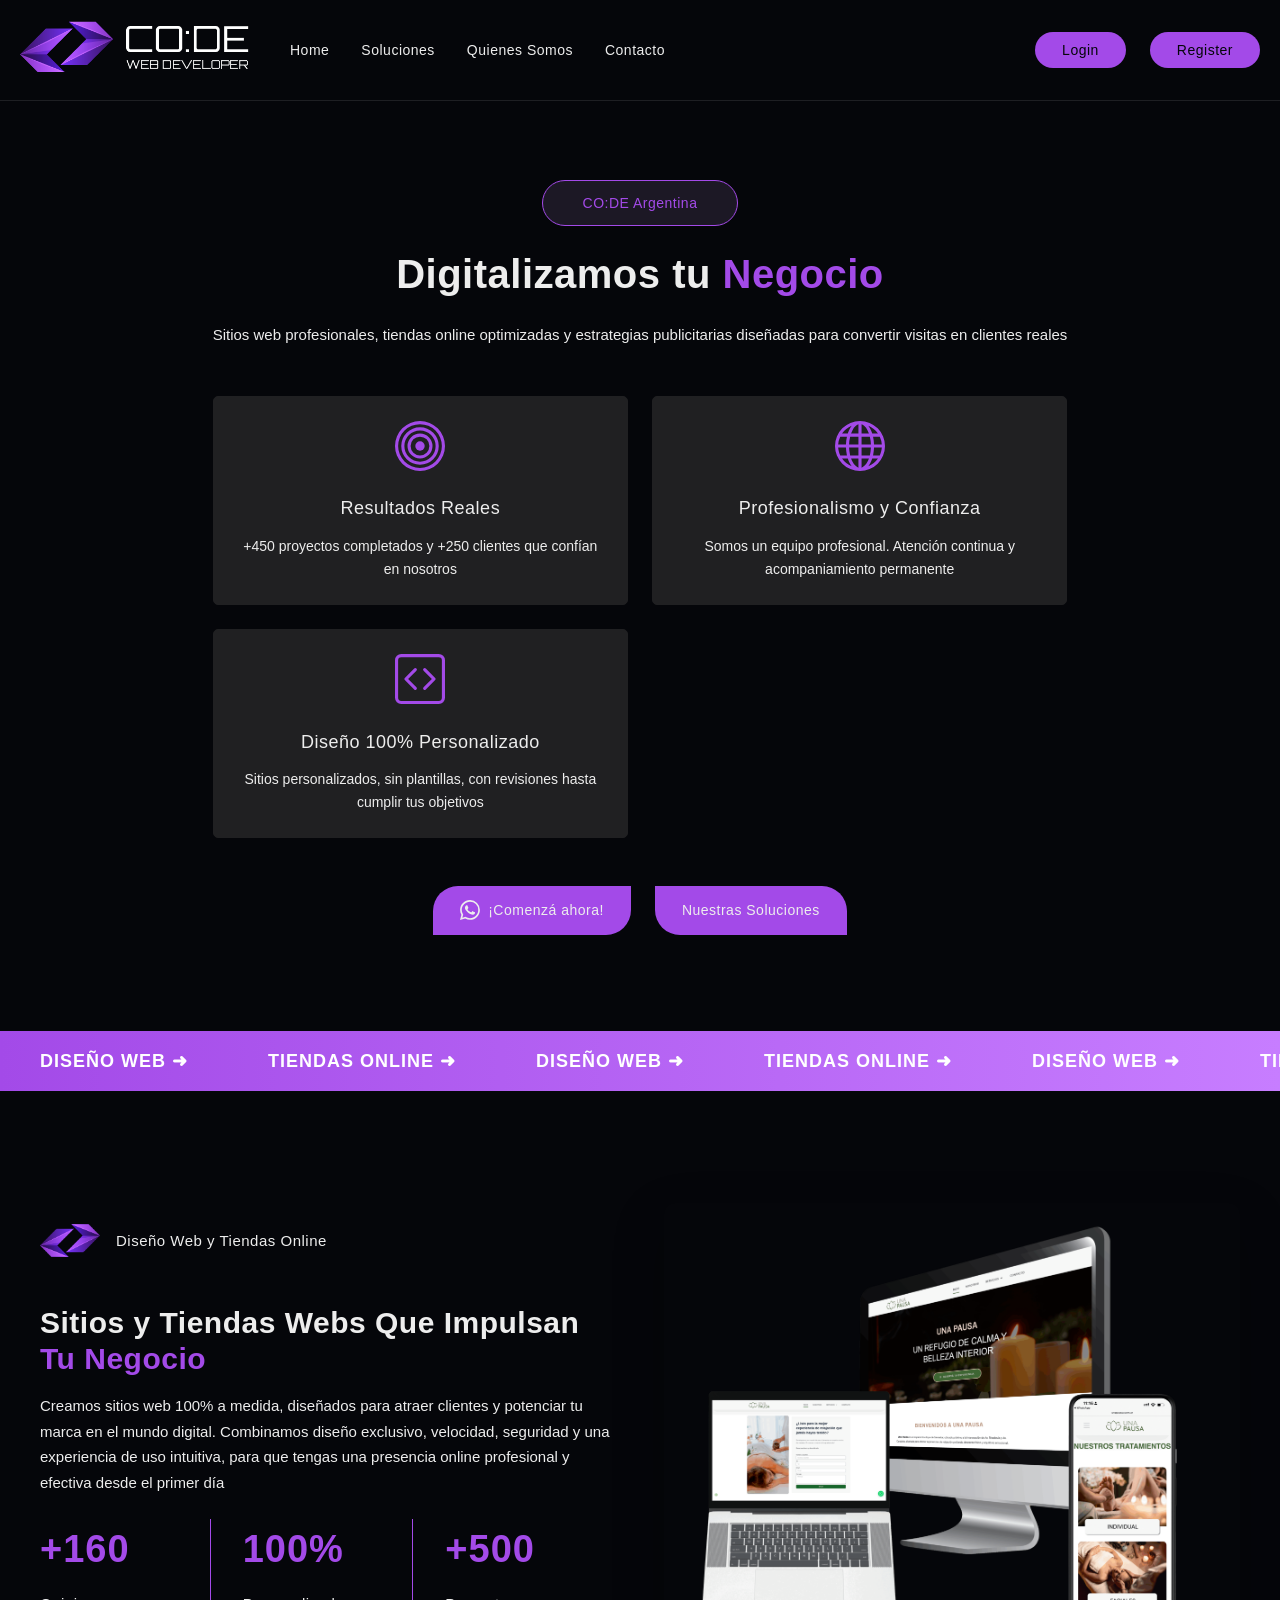
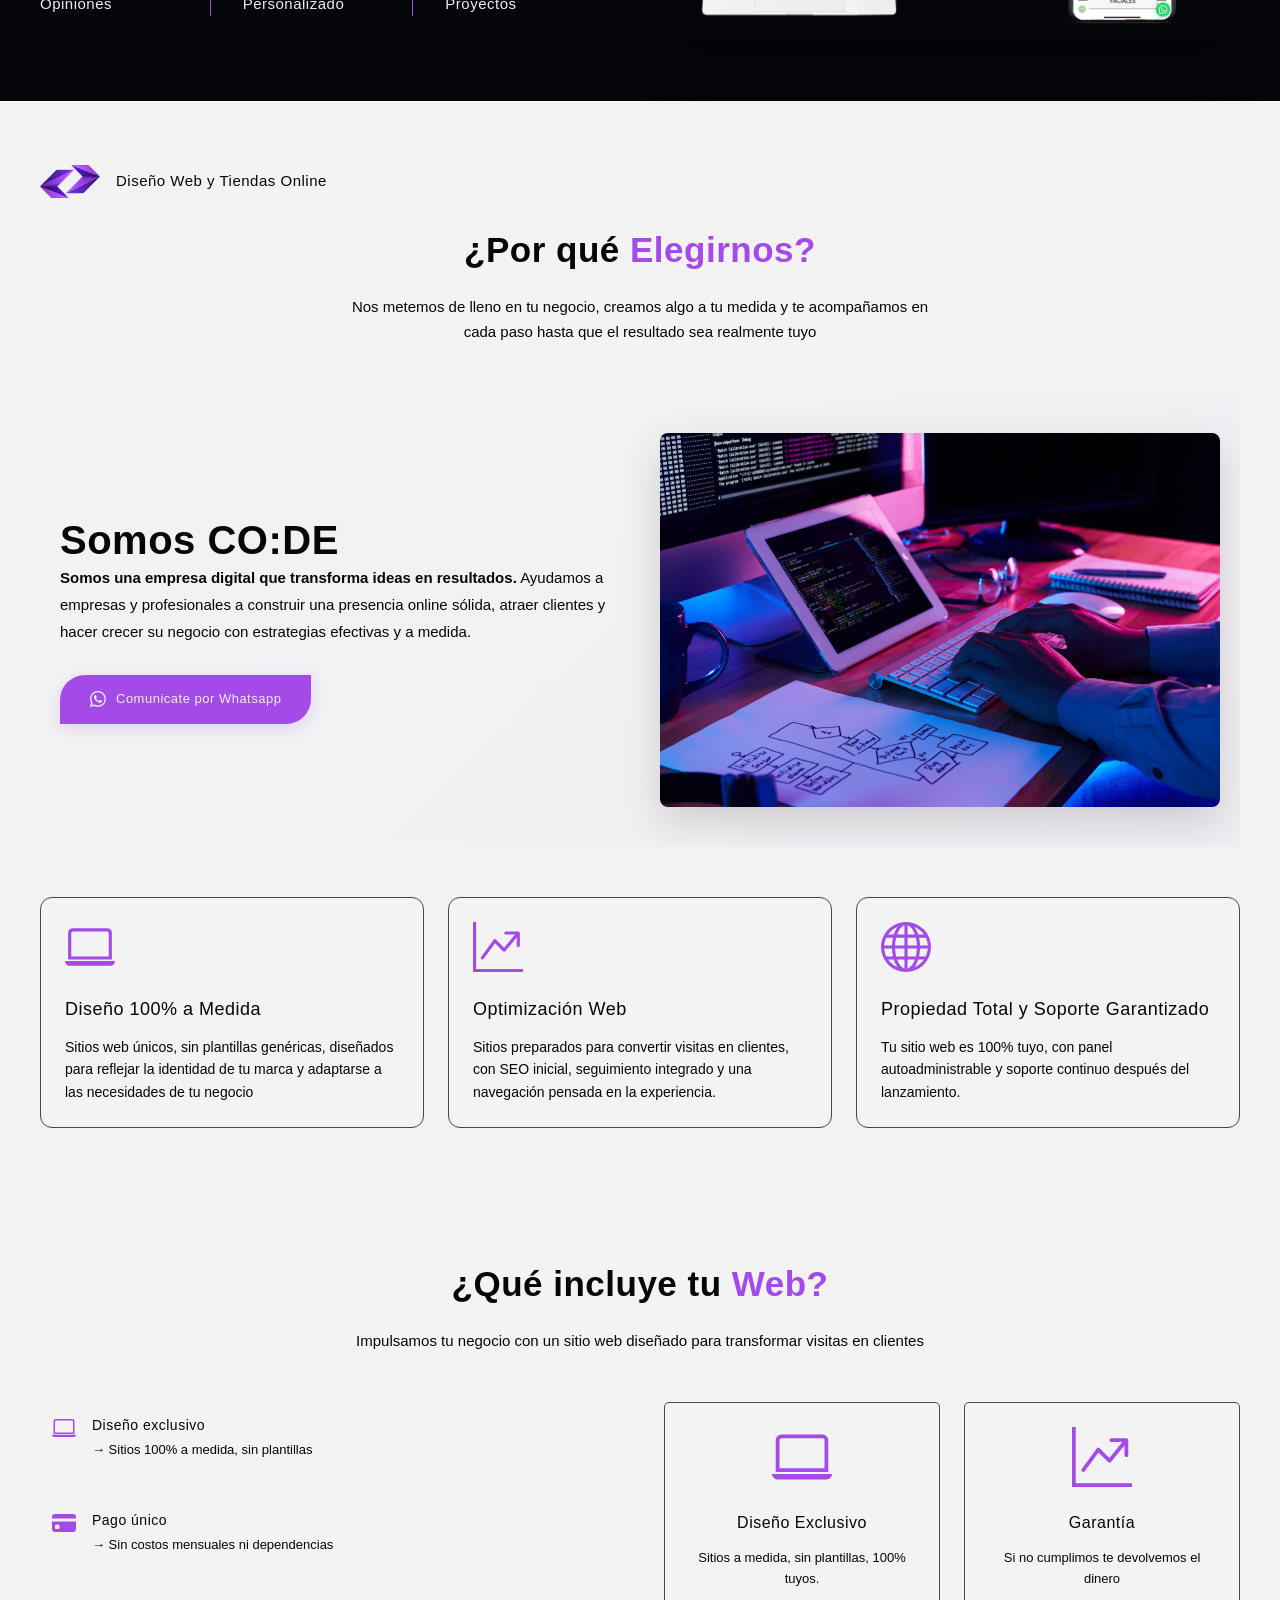
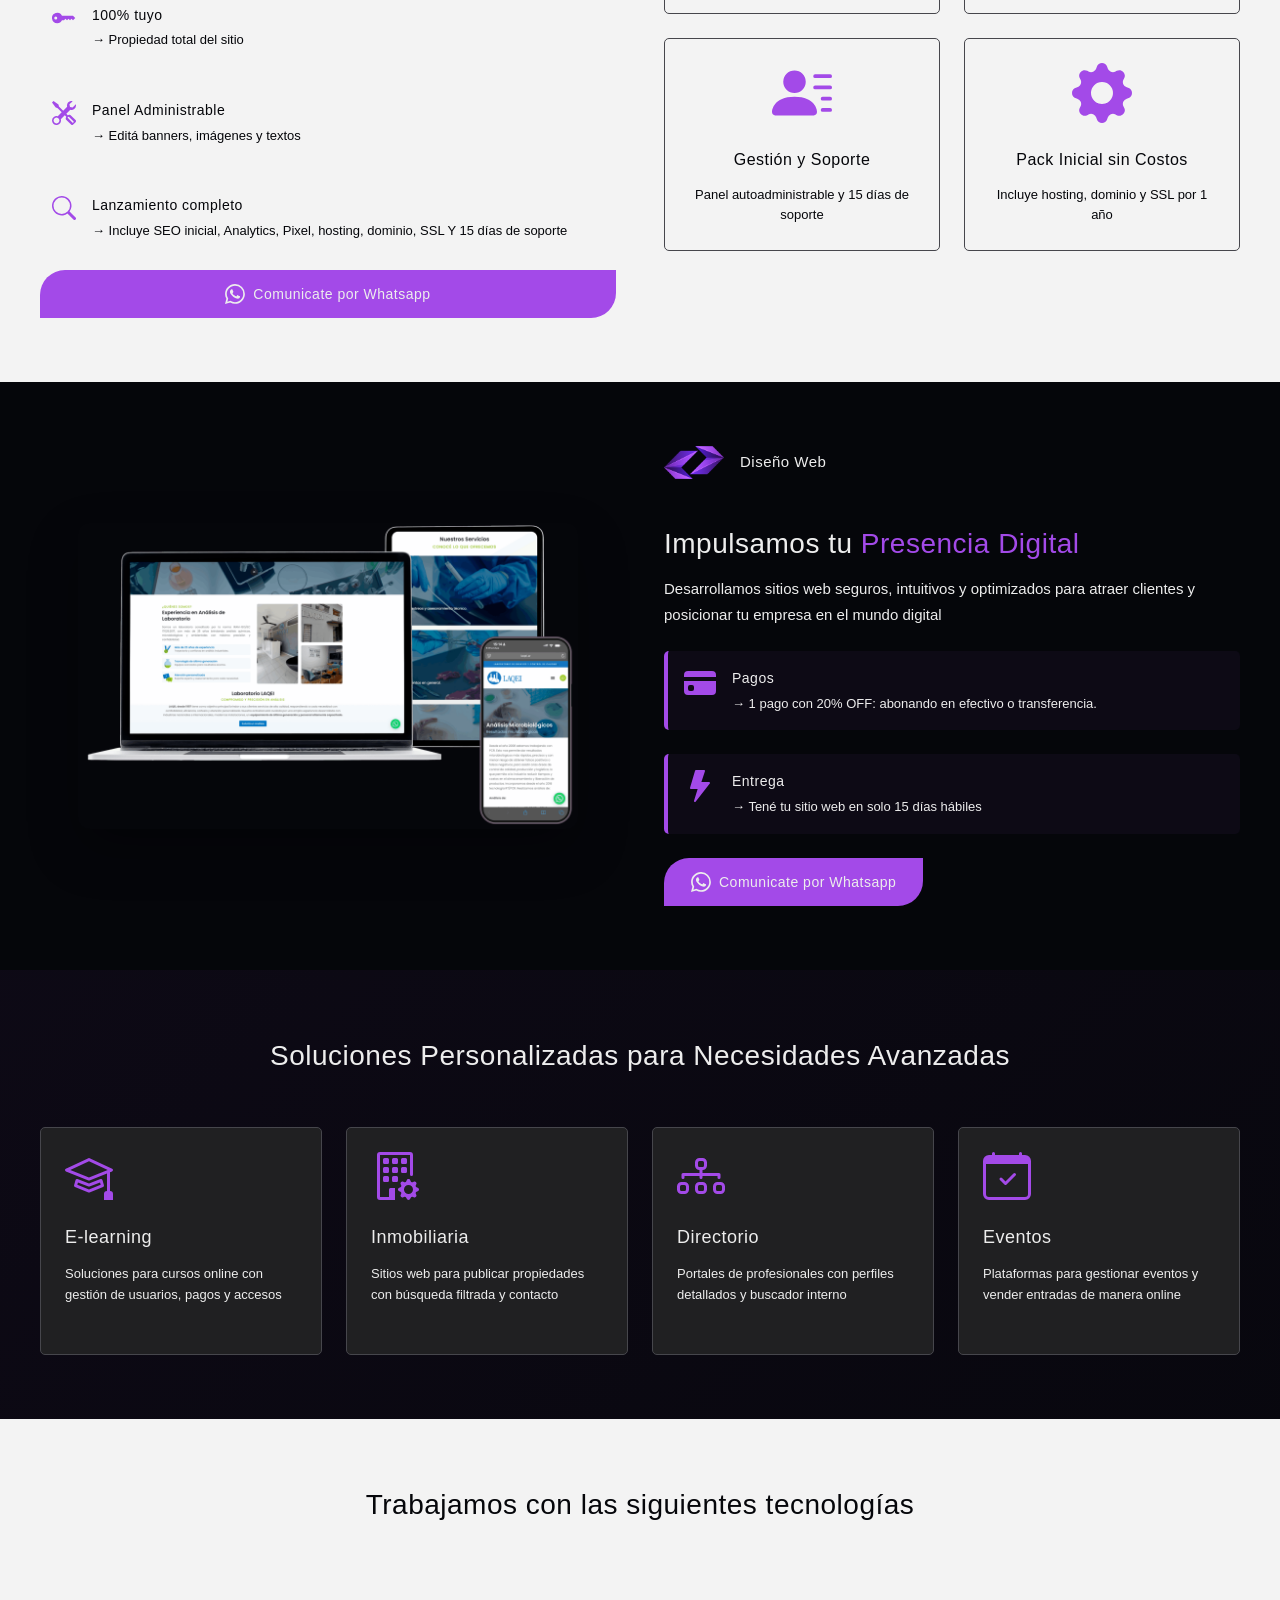
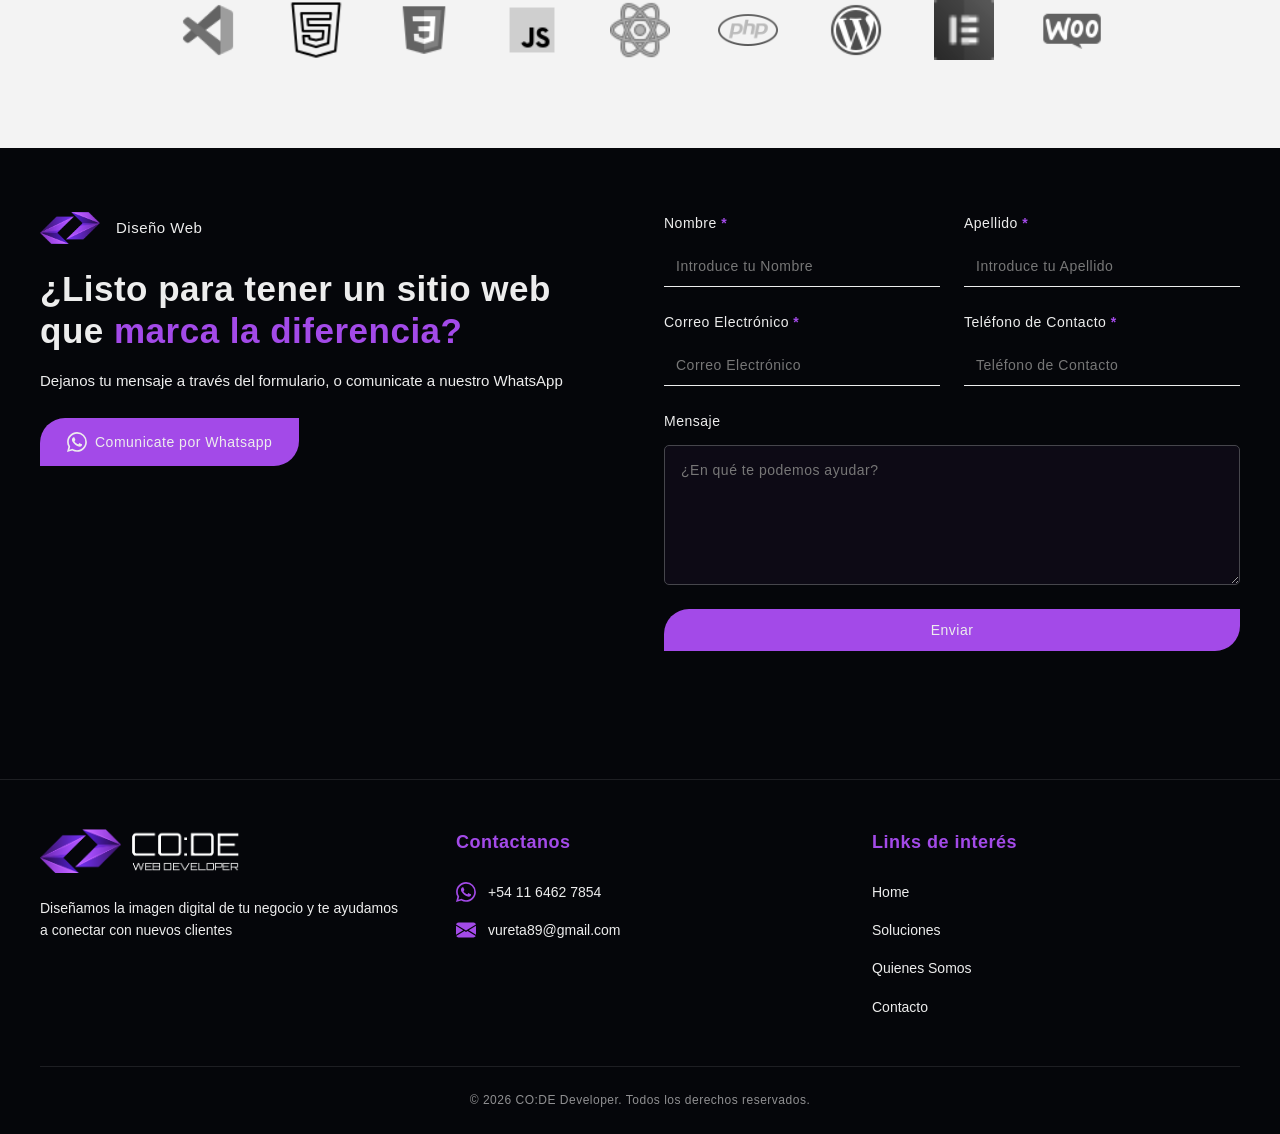
==== commit 42b4f157: "eliminando-enlaces-platforms" ====
--- a/index.html
+++ b/index.html
@@ -758,9 +758,9 @@
                 Soluciones para cursos online con gestión de usuarios, pagos y
                 accesos
               </p>
-              <a href="#" class="link-more">
+              <!-- <a href="#" class="link-more">
                 Conocé Más <span class="link-more__arrow">➜</span>
-              </a>
+              </a> -->
             </article>
 
             <article class="platform-card">
@@ -784,9 +784,9 @@
                 Sitios web para publicar propiedades con búsqueda filtrada y
                 contacto
               </p>
-              <a href="#" class="link-more">
+              <!-- <a href="#" class="link-more">
                 Conocé Más <span class="link-more__arrow">➜</span>
-              </a>
+              </a> -->
             </article>
 
             <article class="platform-card">
@@ -808,9 +808,9 @@
                 Portales de profesionales con perfiles detallados y buscador
                 interno
               </p>
-              <a href="#" class="link-more">
+              <!-- <a href="#" class="link-more">
                 Conocé Más <span class="link-more__arrow">➜</span>
-              </a>
+              </a> -->
             </article>
 
             <article class="platform-card">
@@ -834,9 +834,9 @@
                 Plataformas para gestionar eventos y vender entradas de manera
                 online
               </p>
-              <a href="#" class="link-more">
+              <!-- <a href="#" class="link-more">
                 Conocé Más <span class="link-more__arrow">➜</span>
-              </a>
+              </a> -->
             </article>
           </div>
         </div>
